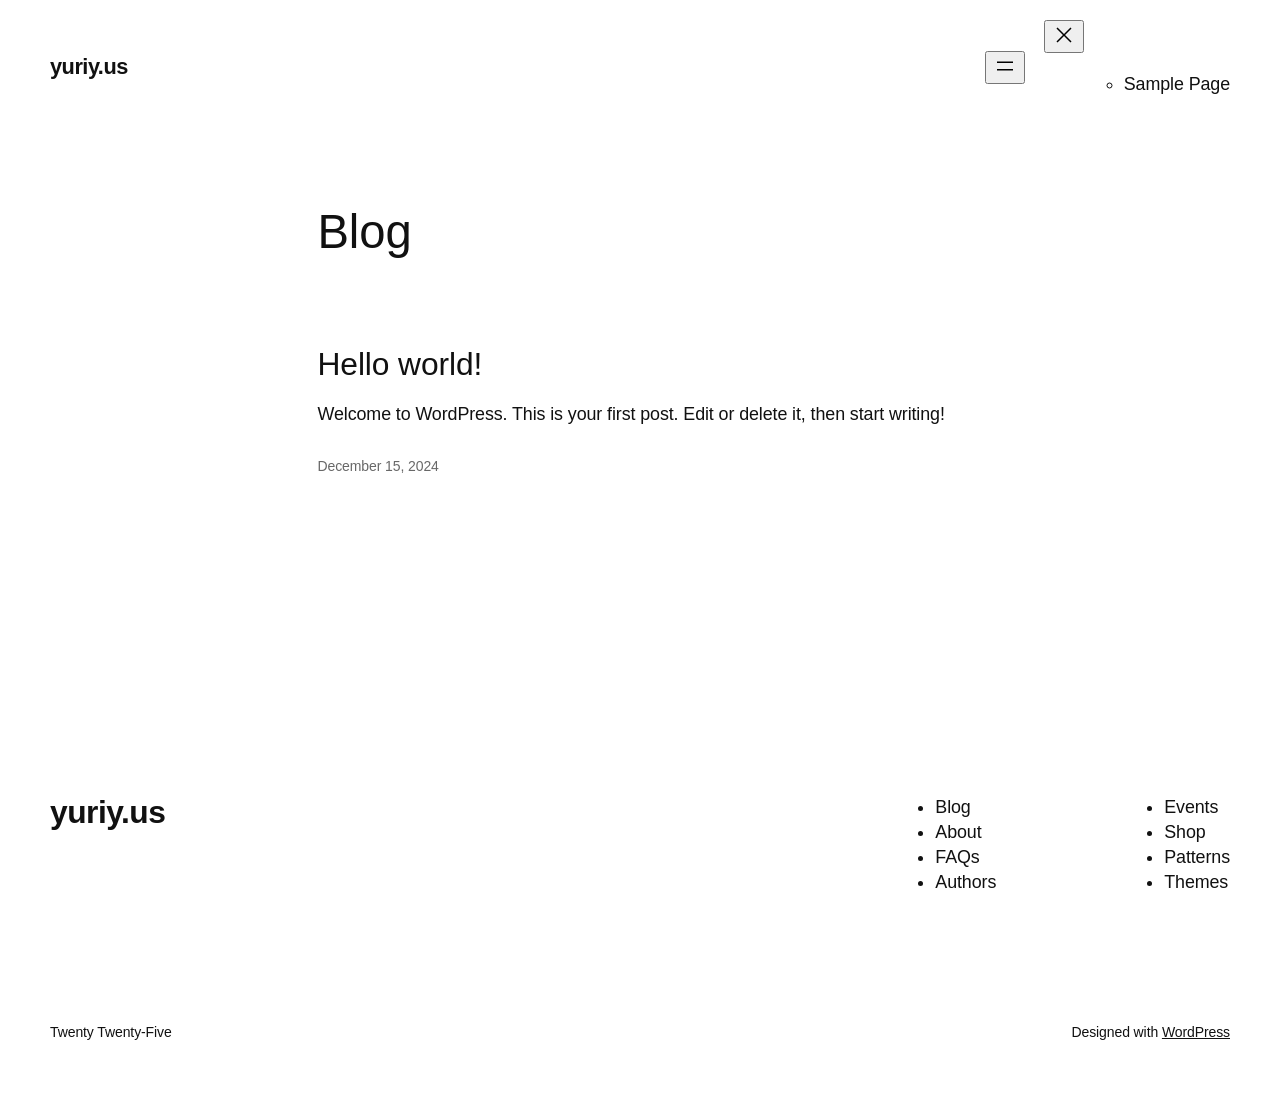
==== index.html @ 402d5566 "Staatic deployment 4f419677893c" ====
<!DOCTYPE html>
<html lang="en-US">
<head>
	<meta charset="UTF-8">
	<meta name="viewport" content="width=device-width, initial-scale=1">
<meta name="robots" content="max-image-preview:large">
	<style>img:is([sizes="auto" i], [sizes^="auto," i]) { contain-intrinsic-size: 3000px 1500px }</style>
	<title>yuriy.us</title>
<link rel="alternate" type="application/rss+xml" title="yuriy.us &raquo; Feed" href="https://yuriy.us/feed/">
<link rel="alternate" type="application/rss+xml" title="yuriy.us &raquo; Comments Feed" href="https://yuriy.us/comments/feed/">
<script>
window._wpemojiSettings = {"baseUrl":"https:\/\/s.w.org\/images\/core\/emoji\/15.0.3\/72x72\/","ext":".png","svgUrl":"https:\/\/s.w.org\/images\/core\/emoji\/15.0.3\/svg\/","svgExt":".svg","source":{"concatemoji":"https:\/\/yuriy.us\/wp-includes\/js\/wp-emoji-release.min.js?ver=6.7.1"}};
/*! This file is auto-generated */
!function(i,n){var o,s,e;function c(e){try{var t={supportTests:e,timestamp:(new Date).valueOf()};sessionStorage.setItem(o,JSON.stringify(t))}catch(e){}}function p(e,t,n){e.clearRect(0,0,e.canvas.width,e.canvas.height),e.fillText(t,0,0);var t=new Uint32Array(e.getImageData(0,0,e.canvas.width,e.canvas.height).data),r=(e.clearRect(0,0,e.canvas.width,e.canvas.height),e.fillText(n,0,0),new Uint32Array(e.getImageData(0,0,e.canvas.width,e.canvas.height).data));return t.every(function(e,t){return e===r[t]})}function u(e,t,n){switch(t){case"flag":return n(e,"\ud83c\udff3\ufe0f\u200d\u26a7\ufe0f","\ud83c\udff3\ufe0f\u200b\u26a7\ufe0f")?!1:!n(e,"\ud83c\uddfa\ud83c\uddf3","\ud83c\uddfa\u200b\ud83c\uddf3")&&!n(e,"\ud83c\udff4\udb40\udc67\udb40\udc62\udb40\udc65\udb40\udc6e\udb40\udc67\udb40\udc7f","\ud83c\udff4\u200b\udb40\udc67\u200b\udb40\udc62\u200b\udb40\udc65\u200b\udb40\udc6e\u200b\udb40\udc67\u200b\udb40\udc7f");case"emoji":return!n(e,"\ud83d\udc26\u200d\u2b1b","\ud83d\udc26\u200b\u2b1b")}return!1}function f(e,t,n){var r="undefined"!=typeof WorkerGlobalScope&&self instanceof WorkerGlobalScope?new OffscreenCanvas(300,150):i.createElement("canvas"),a=r.getContext("2d",{willReadFrequently:!0}),o=(a.textBaseline="top",a.font="600 32px Arial",{});return e.forEach(function(e){o[e]=t(a,e,n)}),o}function t(e){var t=i.createElement("script");t.src=e,t.defer=!0,i.head.appendChild(t)}"undefined"!=typeof Promise&&(o="wpEmojiSettingsSupports",s=["flag","emoji"],n.supports={everything:!0,everythingExceptFlag:!0},e=new Promise(function(e){i.addEventListener("DOMContentLoaded",e,{once:!0})}),new Promise(function(t){var n=function(){try{var e=JSON.parse(sessionStorage.getItem(o));if("object"==typeof e&&"number"==typeof e.timestamp&&(new Date).valueOf()<e.timestamp+604800&&"object"==typeof e.supportTests)return e.supportTests}catch(e){}return null}();if(!n){if("undefined"!=typeof Worker&&"undefined"!=typeof OffscreenCanvas&&"undefined"!=typeof URL&&URL.createObjectURL&&"undefined"!=typeof Blob)try{var e="postMessage("+f.toString()+"("+[JSON.stringify(s),u.toString(),p.toString()].join(",")+"));",r=new Blob([e],{type:"text/javascript"}),a=new Worker(URL.createObjectURL(r),{name:"wpTestEmojiSupports"});return void(a.onmessage=function(e){c(n=e.data),a.terminate(),t(n)})}catch(e){}c(n=f(s,u,p))}t(n)}).then(function(e){for(var t in e)n.supports[t]=e[t],n.supports.everything=n.supports.everything&&n.supports[t],"flag"!==t&&(n.supports.everythingExceptFlag=n.supports.everythingExceptFlag&&n.supports[t]);n.supports.everythingExceptFlag=n.supports.everythingExceptFlag&&!n.supports.flag,n.DOMReady=!1,n.readyCallback=function(){n.DOMReady=!0}}).then(function(){return e}).then(function(){var e;n.supports.everything||(n.readyCallback(),(e=n.source||{}).concatemoji?t(e.concatemoji):e.wpemoji&&e.twemoji&&(t(e.twemoji),t(e.wpemoji)))}))}((window,document),window._wpemojiSettings);
</script>
<style id="wp-block-site-title-inline-css">
.wp-block-site-title{box-sizing:border-box}.wp-block-site-title :where(a){color:inherit;font-family:inherit;font-size:inherit;font-style:inherit;font-weight:inherit;letter-spacing:inherit;line-height:inherit;text-decoration:inherit}
</style>
<style id="wp-block-page-list-inline-css">
.wp-block-navigation .wp-block-page-list{align-items:var(--navigation-layout-align,initial);background-color:inherit;display:flex;flex-direction:var(--navigation-layout-direction,initial);flex-wrap:var(--navigation-layout-wrap,wrap);justify-content:var(--navigation-layout-justify,initial)}.wp-block-navigation .wp-block-navigation-item{background-color:inherit}
</style>
<link rel="stylesheet" id="wp-block-navigation-css" href="https://yuriy.us/wp-includes/blocks/navigation/style.min.css?ver=6.7.1" media="all">
<style id="wp-block-group-inline-css">
.wp-block-group{box-sizing:border-box}:where(.wp-block-group.wp-block-group-is-layout-constrained){position:relative}
</style>
<style id="wp-block-heading-inline-css">
h1.has-background,h2.has-background,h3.has-background,h4.has-background,h5.has-background,h6.has-background{padding:1.25em 2.375em}h1.has-text-align-left[style*=writing-mode]:where([style*=vertical-lr]),h1.has-text-align-right[style*=writing-mode]:where([style*=vertical-rl]),h2.has-text-align-left[style*=writing-mode]:where([style*=vertical-lr]),h2.has-text-align-right[style*=writing-mode]:where([style*=vertical-rl]),h3.has-text-align-left[style*=writing-mode]:where([style*=vertical-lr]),h3.has-text-align-right[style*=writing-mode]:where([style*=vertical-rl]),h4.has-text-align-left[style*=writing-mode]:where([style*=vertical-lr]),h4.has-text-align-right[style*=writing-mode]:where([style*=vertical-rl]),h5.has-text-align-left[style*=writing-mode]:where([style*=vertical-lr]),h5.has-text-align-right[style*=writing-mode]:where([style*=vertical-rl]),h6.has-text-align-left[style*=writing-mode]:where([style*=vertical-lr]),h6.has-text-align-right[style*=writing-mode]:where([style*=vertical-rl]){rotate:180deg}
</style>
<style id="wp-block-post-featured-image-inline-css">
.wp-block-post-featured-image{margin-left:0;margin-right:0}.wp-block-post-featured-image a{display:block;height:100%}.wp-block-post-featured-image :where(img){box-sizing:border-box;height:auto;max-width:100%;vertical-align:bottom;width:100%}.wp-block-post-featured-image.alignfull img,.wp-block-post-featured-image.alignwide img{width:100%}.wp-block-post-featured-image .wp-block-post-featured-image__overlay.has-background-dim{background-color:#000;inset:0;position:absolute}.wp-block-post-featured-image{position:relative}.wp-block-post-featured-image .wp-block-post-featured-image__overlay.has-background-gradient{background-color:initial}.wp-block-post-featured-image .wp-block-post-featured-image__overlay.has-background-dim-0{opacity:0}.wp-block-post-featured-image .wp-block-post-featured-image__overlay.has-background-dim-10{opacity:.1}.wp-block-post-featured-image .wp-block-post-featured-image__overlay.has-background-dim-20{opacity:.2}.wp-block-post-featured-image .wp-block-post-featured-image__overlay.has-background-dim-30{opacity:.3}.wp-block-post-featured-image .wp-block-post-featured-image__overlay.has-background-dim-40{opacity:.4}.wp-block-post-featured-image .wp-block-post-featured-image__overlay.has-background-dim-50{opacity:.5}.wp-block-post-featured-image .wp-block-post-featured-image__overlay.has-background-dim-60{opacity:.6}.wp-block-post-featured-image .wp-block-post-featured-image__overlay.has-background-dim-70{opacity:.7}.wp-block-post-featured-image .wp-block-post-featured-image__overlay.has-background-dim-80{opacity:.8}.wp-block-post-featured-image .wp-block-post-featured-image__overlay.has-background-dim-90{opacity:.9}.wp-block-post-featured-image .wp-block-post-featured-image__overlay.has-background-dim-100{opacity:1}.wp-block-post-featured-image:where(.alignleft,.alignright){width:100%}
</style>
<style id="wp-block-post-title-inline-css">
.wp-block-post-title{box-sizing:border-box;word-break:break-word}.wp-block-post-title :where(a){display:inline-block;font-family:inherit;font-size:inherit;font-style:inherit;font-weight:inherit;letter-spacing:inherit;line-height:inherit;text-decoration:inherit}
</style>
<style id="wp-block-paragraph-inline-css">
.is-small-text{font-size:.875em}.is-regular-text{font-size:1em}.is-large-text{font-size:2.25em}.is-larger-text{font-size:3em}.has-drop-cap:not(:focus):first-letter{float:left;font-size:8.4em;font-style:normal;font-weight:100;line-height:.68;margin:.05em .1em 0 0;text-transform:uppercase}body.rtl .has-drop-cap:not(:focus):first-letter{float:none;margin-left:.1em}p.has-drop-cap.has-background{overflow:hidden}:root :where(p.has-background){padding:1.25em 2.375em}:where(p.has-text-color:not(.has-link-color)) a{color:inherit}p.has-text-align-left[style*="writing-mode:vertical-lr"],p.has-text-align-right[style*="writing-mode:vertical-rl"]{rotate:180deg}
</style>
<style id="wp-block-post-content-inline-css">
.wp-block-post-content{display:flow-root}
</style>
<style id="wp-block-post-date-inline-css">
.wp-block-post-date{box-sizing:border-box}
</style>
<style id="wp-block-post-template-inline-css">
.wp-block-post-template{list-style:none;margin-bottom:0;margin-top:0;max-width:100%;padding:0}.wp-block-post-template.is-flex-container{display:flex;flex-direction:row;flex-wrap:wrap;gap:1.25em}.wp-block-post-template.is-flex-container>li{margin:0;width:100%}@media (min-width:600px){.wp-block-post-template.is-flex-container.is-flex-container.columns-2>li{width:calc(50% - .625em)}.wp-block-post-template.is-flex-container.is-flex-container.columns-3>li{width:calc(33.33333% - .83333em)}.wp-block-post-template.is-flex-container.is-flex-container.columns-4>li{width:calc(25% - .9375em)}.wp-block-post-template.is-flex-container.is-flex-container.columns-5>li{width:calc(20% - 1em)}.wp-block-post-template.is-flex-container.is-flex-container.columns-6>li{width:calc(16.66667% - 1.04167em)}}@media (max-width:600px){.wp-block-post-template-is-layout-grid.wp-block-post-template-is-layout-grid.wp-block-post-template-is-layout-grid.wp-block-post-template-is-layout-grid{grid-template-columns:1fr}}.wp-block-post-template-is-layout-constrained>li>.alignright,.wp-block-post-template-is-layout-flow>li>.alignright{float:right;margin-inline-end:0;margin-inline-start:2em}.wp-block-post-template-is-layout-constrained>li>.alignleft,.wp-block-post-template-is-layout-flow>li>.alignleft{float:left;margin-inline-end:2em;margin-inline-start:0}.wp-block-post-template-is-layout-constrained>li>.aligncenter,.wp-block-post-template-is-layout-flow>li>.aligncenter{margin-inline-end:auto;margin-inline-start:auto}
</style>
<style id="wp-block-query-pagination-inline-css">
.wp-block-query-pagination.is-content-justification-space-between>.wp-block-query-pagination-next:last-of-type{margin-inline-start:auto}.wp-block-query-pagination.is-content-justification-space-between>.wp-block-query-pagination-previous:first-child{margin-inline-end:auto}.wp-block-query-pagination .wp-block-query-pagination-previous-arrow{display:inline-block;margin-right:1ch}.wp-block-query-pagination .wp-block-query-pagination-previous-arrow:not(.is-arrow-chevron){transform:scaleX(1)}.wp-block-query-pagination .wp-block-query-pagination-next-arrow{display:inline-block;margin-left:1ch}.wp-block-query-pagination .wp-block-query-pagination-next-arrow:not(.is-arrow-chevron){transform:scaleX(1)}.wp-block-query-pagination.aligncenter{justify-content:center}
</style>
<style id="wp-block-site-logo-inline-css">
.wp-block-site-logo{box-sizing:border-box;line-height:0}.wp-block-site-logo a{display:inline-block;line-height:0}.wp-block-site-logo.is-default-size img{height:auto;width:120px}.wp-block-site-logo img{height:auto;max-width:100%}.wp-block-site-logo a,.wp-block-site-logo img{border-radius:inherit}.wp-block-site-logo.aligncenter{margin-left:auto;margin-right:auto;text-align:center}:root :where(.wp-block-site-logo.is-style-rounded){border-radius:9999px}
</style>
<style id="wp-block-site-tagline-inline-css">
.wp-block-site-tagline{box-sizing:border-box}
</style>
<style id="wp-block-spacer-inline-css">
.wp-block-spacer{clear:both}
</style>
<style id="wp-block-columns-inline-css">
.wp-block-columns{align-items:normal!important;box-sizing:border-box;display:flex;flex-wrap:wrap!important}@media (min-width:782px){.wp-block-columns{flex-wrap:nowrap!important}}.wp-block-columns.are-vertically-aligned-top{align-items:flex-start}.wp-block-columns.are-vertically-aligned-center{align-items:center}.wp-block-columns.are-vertically-aligned-bottom{align-items:flex-end}@media (max-width:781px){.wp-block-columns:not(.is-not-stacked-on-mobile)>.wp-block-column{flex-basis:100%!important}}@media (min-width:782px){.wp-block-columns:not(.is-not-stacked-on-mobile)>.wp-block-column{flex-basis:0;flex-grow:1}.wp-block-columns:not(.is-not-stacked-on-mobile)>.wp-block-column[style*=flex-basis]{flex-grow:0}}.wp-block-columns.is-not-stacked-on-mobile{flex-wrap:nowrap!important}.wp-block-columns.is-not-stacked-on-mobile>.wp-block-column{flex-basis:0;flex-grow:1}.wp-block-columns.is-not-stacked-on-mobile>.wp-block-column[style*=flex-basis]{flex-grow:0}:where(.wp-block-columns){margin-bottom:1.75em}:where(.wp-block-columns.has-background){padding:1.25em 2.375em}.wp-block-column{flex-grow:1;min-width:0;overflow-wrap:break-word;word-break:break-word}.wp-block-column.is-vertically-aligned-top{align-self:flex-start}.wp-block-column.is-vertically-aligned-center{align-self:center}.wp-block-column.is-vertically-aligned-bottom{align-self:flex-end}.wp-block-column.is-vertically-aligned-stretch{align-self:stretch}.wp-block-column.is-vertically-aligned-bottom,.wp-block-column.is-vertically-aligned-center,.wp-block-column.is-vertically-aligned-top{width:100%}
</style>
<style id="wp-block-navigation-link-inline-css">
.wp-block-navigation .wp-block-navigation-item__label{overflow-wrap:break-word}.wp-block-navigation .wp-block-navigation-item__description{display:none}.link-ui-tools{border-top:1px solid #f0f0f0;padding:8px}.link-ui-block-inserter{padding-top:8px}.link-ui-block-inserter__back{margin-left:8px;text-transform:uppercase}
</style>
<style id="wp-emoji-styles-inline-css">

	img.wp-smiley, img.emoji {
		display: inline !important;
		border: none !important;
		box-shadow: none !important;
		height: 1em !important;
		width: 1em !important;
		margin: 0 0.07em !important;
		vertical-align: -0.1em !important;
		background: none !important;
		padding: 0 !important;
	}
</style>
<style id="wp-block-library-inline-css">
:root{--wp-admin-theme-color:#007cba;--wp-admin-theme-color--rgb:0,124,186;--wp-admin-theme-color-darker-10:#006ba1;--wp-admin-theme-color-darker-10--rgb:0,107,161;--wp-admin-theme-color-darker-20:#005a87;--wp-admin-theme-color-darker-20--rgb:0,90,135;--wp-admin-border-width-focus:2px;--wp-block-synced-color:#7a00df;--wp-block-synced-color--rgb:122,0,223;--wp-bound-block-color:var(--wp-block-synced-color)}@media (min-resolution:192dpi){:root{--wp-admin-border-width-focus:1.5px}}.wp-element-button{cursor:pointer}:root{--wp--preset--font-size--normal:16px;--wp--preset--font-size--huge:42px}:root .has-very-light-gray-background-color{background-color:#eee}:root .has-very-dark-gray-background-color{background-color:#313131}:root .has-very-light-gray-color{color:#eee}:root .has-very-dark-gray-color{color:#313131}:root .has-vivid-green-cyan-to-vivid-cyan-blue-gradient-background{background:linear-gradient(135deg,#00d084,#0693e3)}:root .has-purple-crush-gradient-background{background:linear-gradient(135deg,#34e2e4,#4721fb 50%,#ab1dfe)}:root .has-hazy-dawn-gradient-background{background:linear-gradient(135deg,#faaca8,#dad0ec)}:root .has-subdued-olive-gradient-background{background:linear-gradient(135deg,#fafae1,#67a671)}:root .has-atomic-cream-gradient-background{background:linear-gradient(135deg,#fdd79a,#004a59)}:root .has-nightshade-gradient-background{background:linear-gradient(135deg,#330968,#31cdcf)}:root .has-midnight-gradient-background{background:linear-gradient(135deg,#020381,#2874fc)}.has-regular-font-size{font-size:1em}.has-larger-font-size{font-size:2.625em}.has-normal-font-size{font-size:var(--wp--preset--font-size--normal)}.has-huge-font-size{font-size:var(--wp--preset--font-size--huge)}.has-text-align-center{text-align:center}.has-text-align-left{text-align:left}.has-text-align-right{text-align:right}#end-resizable-editor-section{display:none}.aligncenter{clear:both}.items-justified-left{justify-content:flex-start}.items-justified-center{justify-content:center}.items-justified-right{justify-content:flex-end}.items-justified-space-between{justify-content:space-between}.screen-reader-text{border:0;clip:rect(1px,1px,1px,1px);clip-path:inset(50%);height:1px;margin:-1px;overflow:hidden;padding:0;position:absolute;width:1px;word-wrap:normal!important}.screen-reader-text:focus{background-color:#ddd;clip:auto!important;clip-path:none;color:#444;display:block;font-size:1em;height:auto;left:5px;line-height:normal;padding:15px 23px 14px;text-decoration:none;top:5px;width:auto;z-index:100000}html :where(.has-border-color){border-style:solid}html :where([style*=border-top-color]){border-top-style:solid}html :where([style*=border-right-color]){border-right-style:solid}html :where([style*=border-bottom-color]){border-bottom-style:solid}html :where([style*=border-left-color]){border-left-style:solid}html :where([style*=border-width]){border-style:solid}html :where([style*=border-top-width]){border-top-style:solid}html :where([style*=border-right-width]){border-right-style:solid}html :where([style*=border-bottom-width]){border-bottom-style:solid}html :where([style*=border-left-width]){border-left-style:solid}html :where(img[class*=wp-image-]){height:auto;max-width:100%}:where(figure){margin:0 0 1em}html :where(.is-position-sticky){--wp-admin--admin-bar--position-offset:var(--wp-admin--admin-bar--height,0px)}@media screen and (max-width:600px){html :where(.is-position-sticky){--wp-admin--admin-bar--position-offset:0px}}
</style>
<style id="global-styles-inline-css">
:root{--wp--preset--aspect-ratio--square: 1;--wp--preset--aspect-ratio--4-3: 4/3;--wp--preset--aspect-ratio--3-4: 3/4;--wp--preset--aspect-ratio--3-2: 3/2;--wp--preset--aspect-ratio--2-3: 2/3;--wp--preset--aspect-ratio--16-9: 16/9;--wp--preset--aspect-ratio--9-16: 9/16;--wp--preset--color--black: #000000;--wp--preset--color--cyan-bluish-gray: #abb8c3;--wp--preset--color--white: #ffffff;--wp--preset--color--pale-pink: #f78da7;--wp--preset--color--vivid-red: #cf2e2e;--wp--preset--color--luminous-vivid-orange: #ff6900;--wp--preset--color--luminous-vivid-amber: #fcb900;--wp--preset--color--light-green-cyan: #7bdcb5;--wp--preset--color--vivid-green-cyan: #00d084;--wp--preset--color--pale-cyan-blue: #8ed1fc;--wp--preset--color--vivid-cyan-blue: #0693e3;--wp--preset--color--vivid-purple: #9b51e0;--wp--preset--color--base: #FFFFFF;--wp--preset--color--contrast: #111111;--wp--preset--color--accent-1: #FFEE58;--wp--preset--color--accent-2: #F6CFF4;--wp--preset--color--accent-3: #503AA8;--wp--preset--color--accent-4: #686868;--wp--preset--color--accent-5: #FBFAF3;--wp--preset--color--accent-6: color-mix(in srgb, currentColor 20%, transparent);--wp--preset--gradient--vivid-cyan-blue-to-vivid-purple: linear-gradient(135deg,rgba(6,147,227,1) 0%,rgb(155,81,224) 100%);--wp--preset--gradient--light-green-cyan-to-vivid-green-cyan: linear-gradient(135deg,rgb(122,220,180) 0%,rgb(0,208,130) 100%);--wp--preset--gradient--luminous-vivid-amber-to-luminous-vivid-orange: linear-gradient(135deg,rgba(252,185,0,1) 0%,rgba(255,105,0,1) 100%);--wp--preset--gradient--luminous-vivid-orange-to-vivid-red: linear-gradient(135deg,rgba(255,105,0,1) 0%,rgb(207,46,46) 100%);--wp--preset--gradient--very-light-gray-to-cyan-bluish-gray: linear-gradient(135deg,rgb(238,238,238) 0%,rgb(169,184,195) 100%);--wp--preset--gradient--cool-to-warm-spectrum: linear-gradient(135deg,rgb(74,234,220) 0%,rgb(151,120,209) 20%,rgb(207,42,186) 40%,rgb(238,44,130) 60%,rgb(251,105,98) 80%,rgb(254,248,76) 100%);--wp--preset--gradient--blush-light-purple: linear-gradient(135deg,rgb(255,206,236) 0%,rgb(152,150,240) 100%);--wp--preset--gradient--blush-bordeaux: linear-gradient(135deg,rgb(254,205,165) 0%,rgb(254,45,45) 50%,rgb(107,0,62) 100%);--wp--preset--gradient--luminous-dusk: linear-gradient(135deg,rgb(255,203,112) 0%,rgb(199,81,192) 50%,rgb(65,88,208) 100%);--wp--preset--gradient--pale-ocean: linear-gradient(135deg,rgb(255,245,203) 0%,rgb(182,227,212) 50%,rgb(51,167,181) 100%);--wp--preset--gradient--electric-grass: linear-gradient(135deg,rgb(202,248,128) 0%,rgb(113,206,126) 100%);--wp--preset--gradient--midnight: linear-gradient(135deg,rgb(2,3,129) 0%,rgb(40,116,252) 100%);--wp--preset--font-size--small: 0.875rem;--wp--preset--font-size--medium: clamp(1rem, 1rem + ((1vw - 0.2rem) * 0.196), 1.125rem);--wp--preset--font-size--large: clamp(1.125rem, 1.125rem + ((1vw - 0.2rem) * 0.392), 1.375rem);--wp--preset--font-size--x-large: clamp(1.75rem, 1.75rem + ((1vw - 0.2rem) * 0.392), 2rem);--wp--preset--font-size--xx-large: clamp(2.15rem, 2.15rem + ((1vw - 0.2rem) * 1.333), 3rem);--wp--preset--font-family--manrope: Manrope, sans-serif;--wp--preset--font-family--fira-code: "Fira Code", monospace;--wp--preset--spacing--20: 10px;--wp--preset--spacing--30: 20px;--wp--preset--spacing--40: 30px;--wp--preset--spacing--50: clamp(30px, 5vw, 50px);--wp--preset--spacing--60: clamp(30px, 7vw, 70px);--wp--preset--spacing--70: clamp(50px, 7vw, 90px);--wp--preset--spacing--80: clamp(70px, 10vw, 140px);--wp--preset--shadow--natural: 6px 6px 9px rgba(0, 0, 0, 0.2);--wp--preset--shadow--deep: 12px 12px 50px rgba(0, 0, 0, 0.4);--wp--preset--shadow--sharp: 6px 6px 0px rgba(0, 0, 0, 0.2);--wp--preset--shadow--outlined: 6px 6px 0px -3px rgba(255, 255, 255, 1), 6px 6px rgba(0, 0, 0, 1);--wp--preset--shadow--crisp: 6px 6px 0px rgba(0, 0, 0, 1);}:root { --wp--style--global--content-size: 645px;--wp--style--global--wide-size: 1340px; }:where(body) { margin: 0; }.wp-site-blocks { padding-top: var(--wp--style--root--padding-top); padding-bottom: var(--wp--style--root--padding-bottom); }.has-global-padding { padding-right: var(--wp--style--root--padding-right); padding-left: var(--wp--style--root--padding-left); }.has-global-padding > .alignfull { margin-right: calc(var(--wp--style--root--padding-right) * -1); margin-left: calc(var(--wp--style--root--padding-left) * -1); }.has-global-padding :where(:not(.alignfull.is-layout-flow) > .has-global-padding:not(.wp-block-block, .alignfull)) { padding-right: 0; padding-left: 0; }.has-global-padding :where(:not(.alignfull.is-layout-flow) > .has-global-padding:not(.wp-block-block, .alignfull)) > .alignfull { margin-left: 0; margin-right: 0; }.wp-site-blocks > .alignleft { float: left; margin-right: 2em; }.wp-site-blocks > .alignright { float: right; margin-left: 2em; }.wp-site-blocks > .aligncenter { justify-content: center; margin-left: auto; margin-right: auto; }:where(.wp-site-blocks) > * { margin-block-start: 1.2rem; margin-block-end: 0; }:where(.wp-site-blocks) > :first-child { margin-block-start: 0; }:where(.wp-site-blocks) > :last-child { margin-block-end: 0; }:root { --wp--style--block-gap: 1.2rem; }:root :where(.is-layout-flow) > :first-child{margin-block-start: 0;}:root :where(.is-layout-flow) > :last-child{margin-block-end: 0;}:root :where(.is-layout-flow) > *{margin-block-start: 1.2rem;margin-block-end: 0;}:root :where(.is-layout-constrained) > :first-child{margin-block-start: 0;}:root :where(.is-layout-constrained) > :last-child{margin-block-end: 0;}:root :where(.is-layout-constrained) > *{margin-block-start: 1.2rem;margin-block-end: 0;}:root :where(.is-layout-flex){gap: 1.2rem;}:root :where(.is-layout-grid){gap: 1.2rem;}.is-layout-flow > .alignleft{float: left;margin-inline-start: 0;margin-inline-end: 2em;}.is-layout-flow > .alignright{float: right;margin-inline-start: 2em;margin-inline-end: 0;}.is-layout-flow > .aligncenter{margin-left: auto !important;margin-right: auto !important;}.is-layout-constrained > .alignleft{float: left;margin-inline-start: 0;margin-inline-end: 2em;}.is-layout-constrained > .alignright{float: right;margin-inline-start: 2em;margin-inline-end: 0;}.is-layout-constrained > .aligncenter{margin-left: auto !important;margin-right: auto !important;}.is-layout-constrained > :where(:not(.alignleft):not(.alignright):not(.alignfull)){max-width: var(--wp--style--global--content-size);margin-left: auto !important;margin-right: auto !important;}.is-layout-constrained > .alignwide{max-width: var(--wp--style--global--wide-size);}body .is-layout-flex{display: flex;}.is-layout-flex{flex-wrap: wrap;align-items: center;}.is-layout-flex > :is(*, div){margin: 0;}body .is-layout-grid{display: grid;}.is-layout-grid > :is(*, div){margin: 0;}body{background-color: var(--wp--preset--color--base);color: var(--wp--preset--color--contrast);font-family: var(--wp--preset--font-family--manrope);font-size: var(--wp--preset--font-size--large);font-weight: 300;letter-spacing: -0.1px;line-height: 1.4;--wp--style--root--padding-top: 0px;--wp--style--root--padding-right: var(--wp--preset--spacing--50);--wp--style--root--padding-bottom: 0px;--wp--style--root--padding-left: var(--wp--preset--spacing--50);}a:where(:not(.wp-element-button)){color: currentColor;text-decoration: underline;}:root :where(a:where(:not(.wp-element-button)):hover){text-decoration: none;}h1, h2, h3, h4, h5, h6{font-weight: 400;letter-spacing: -0.1px;line-height: 1.125;}h1{font-size: var(--wp--preset--font-size--xx-large);}h2{font-size: var(--wp--preset--font-size--x-large);}h3{font-size: var(--wp--preset--font-size--large);}h4{font-size: var(--wp--preset--font-size--medium);}h5{font-size: var(--wp--preset--font-size--small);letter-spacing: 0.5px;}h6{font-size: var(--wp--preset--font-size--small);font-weight: 700;letter-spacing: 1.4px;text-transform: uppercase;}:root :where(.wp-element-button, .wp-block-button__link){background-color: var(--wp--preset--color--contrast);border-width: 0;color: var(--wp--preset--color--base);font-family: inherit;font-size: var(--wp--preset--font-size--medium);line-height: inherit;padding-top: 1rem;padding-right: 2.25rem;padding-bottom: 1rem;padding-left: 2.25rem;text-decoration: none;}:root :where(.wp-element-button:hover, .wp-block-button__link:hover){background-color: color-mix(in srgb, var(--wp--preset--color--contrast) 85%, transparent);border-color: transparent;color: var(--wp--preset--color--base);}:root :where(.wp-element-button:focus, .wp-block-button__link:focus){outline-color: var(--wp--preset--color--accent-4);outline-offset: 2px;}:root :where(.wp-element-caption, .wp-block-audio figcaption, .wp-block-embed figcaption, .wp-block-gallery figcaption, .wp-block-image figcaption, .wp-block-table figcaption, .wp-block-video figcaption){font-size: var(--wp--preset--font-size--small);line-height: 1.4;}.has-black-color{color: var(--wp--preset--color--black) !important;}.has-cyan-bluish-gray-color{color: var(--wp--preset--color--cyan-bluish-gray) !important;}.has-white-color{color: var(--wp--preset--color--white) !important;}.has-pale-pink-color{color: var(--wp--preset--color--pale-pink) !important;}.has-vivid-red-color{color: var(--wp--preset--color--vivid-red) !important;}.has-luminous-vivid-orange-color{color: var(--wp--preset--color--luminous-vivid-orange) !important;}.has-luminous-vivid-amber-color{color: var(--wp--preset--color--luminous-vivid-amber) !important;}.has-light-green-cyan-color{color: var(--wp--preset--color--light-green-cyan) !important;}.has-vivid-green-cyan-color{color: var(--wp--preset--color--vivid-green-cyan) !important;}.has-pale-cyan-blue-color{color: var(--wp--preset--color--pale-cyan-blue) !important;}.has-vivid-cyan-blue-color{color: var(--wp--preset--color--vivid-cyan-blue) !important;}.has-vivid-purple-color{color: var(--wp--preset--color--vivid-purple) !important;}.has-base-color{color: var(--wp--preset--color--base) !important;}.has-contrast-color{color: var(--wp--preset--color--contrast) !important;}.has-accent-1-color{color: var(--wp--preset--color--accent-1) !important;}.has-accent-2-color{color: var(--wp--preset--color--accent-2) !important;}.has-accent-3-color{color: var(--wp--preset--color--accent-3) !important;}.has-accent-4-color{color: var(--wp--preset--color--accent-4) !important;}.has-accent-5-color{color: var(--wp--preset--color--accent-5) !important;}.has-accent-6-color{color: var(--wp--preset--color--accent-6) !important;}.has-black-background-color{background-color: var(--wp--preset--color--black) !important;}.has-cyan-bluish-gray-background-color{background-color: var(--wp--preset--color--cyan-bluish-gray) !important;}.has-white-background-color{background-color: var(--wp--preset--color--white) !important;}.has-pale-pink-background-color{background-color: var(--wp--preset--color--pale-pink) !important;}.has-vivid-red-background-color{background-color: var(--wp--preset--color--vivid-red) !important;}.has-luminous-vivid-orange-background-color{background-color: var(--wp--preset--color--luminous-vivid-orange) !important;}.has-luminous-vivid-amber-background-color{background-color: var(--wp--preset--color--luminous-vivid-amber) !important;}.has-light-green-cyan-background-color{background-color: var(--wp--preset--color--light-green-cyan) !important;}.has-vivid-green-cyan-background-color{background-color: var(--wp--preset--color--vivid-green-cyan) !important;}.has-pale-cyan-blue-background-color{background-color: var(--wp--preset--color--pale-cyan-blue) !important;}.has-vivid-cyan-blue-background-color{background-color: var(--wp--preset--color--vivid-cyan-blue) !important;}.has-vivid-purple-background-color{background-color: var(--wp--preset--color--vivid-purple) !important;}.has-base-background-color{background-color: var(--wp--preset--color--base) !important;}.has-contrast-background-color{background-color: var(--wp--preset--color--contrast) !important;}.has-accent-1-background-color{background-color: var(--wp--preset--color--accent-1) !important;}.has-accent-2-background-color{background-color: var(--wp--preset--color--accent-2) !important;}.has-accent-3-background-color{background-color: var(--wp--preset--color--accent-3) !important;}.has-accent-4-background-color{background-color: var(--wp--preset--color--accent-4) !important;}.has-accent-5-background-color{background-color: var(--wp--preset--color--accent-5) !important;}.has-accent-6-background-color{background-color: var(--wp--preset--color--accent-6) !important;}.has-black-border-color{border-color: var(--wp--preset--color--black) !important;}.has-cyan-bluish-gray-border-color{border-color: var(--wp--preset--color--cyan-bluish-gray) !important;}.has-white-border-color{border-color: var(--wp--preset--color--white) !important;}.has-pale-pink-border-color{border-color: var(--wp--preset--color--pale-pink) !important;}.has-vivid-red-border-color{border-color: var(--wp--preset--color--vivid-red) !important;}.has-luminous-vivid-orange-border-color{border-color: var(--wp--preset--color--luminous-vivid-orange) !important;}.has-luminous-vivid-amber-border-color{border-color: var(--wp--preset--color--luminous-vivid-amber) !important;}.has-light-green-cyan-border-color{border-color: var(--wp--preset--color--light-green-cyan) !important;}.has-vivid-green-cyan-border-color{border-color: var(--wp--preset--color--vivid-green-cyan) !important;}.has-pale-cyan-blue-border-color{border-color: var(--wp--preset--color--pale-cyan-blue) !important;}.has-vivid-cyan-blue-border-color{border-color: var(--wp--preset--color--vivid-cyan-blue) !important;}.has-vivid-purple-border-color{border-color: var(--wp--preset--color--vivid-purple) !important;}.has-base-border-color{border-color: var(--wp--preset--color--base) !important;}.has-contrast-border-color{border-color: var(--wp--preset--color--contrast) !important;}.has-accent-1-border-color{border-color: var(--wp--preset--color--accent-1) !important;}.has-accent-2-border-color{border-color: var(--wp--preset--color--accent-2) !important;}.has-accent-3-border-color{border-color: var(--wp--preset--color--accent-3) !important;}.has-accent-4-border-color{border-color: var(--wp--preset--color--accent-4) !important;}.has-accent-5-border-color{border-color: var(--wp--preset--color--accent-5) !important;}.has-accent-6-border-color{border-color: var(--wp--preset--color--accent-6) !important;}.has-vivid-cyan-blue-to-vivid-purple-gradient-background{background: var(--wp--preset--gradient--vivid-cyan-blue-to-vivid-purple) !important;}.has-light-green-cyan-to-vivid-green-cyan-gradient-background{background: var(--wp--preset--gradient--light-green-cyan-to-vivid-green-cyan) !important;}.has-luminous-vivid-amber-to-luminous-vivid-orange-gradient-background{background: var(--wp--preset--gradient--luminous-vivid-amber-to-luminous-vivid-orange) !important;}.has-luminous-vivid-orange-to-vivid-red-gradient-background{background: var(--wp--preset--gradient--luminous-vivid-orange-to-vivid-red) !important;}.has-very-light-gray-to-cyan-bluish-gray-gradient-background{background: var(--wp--preset--gradient--very-light-gray-to-cyan-bluish-gray) !important;}.has-cool-to-warm-spectrum-gradient-background{background: var(--wp--preset--gradient--cool-to-warm-spectrum) !important;}.has-blush-light-purple-gradient-background{background: var(--wp--preset--gradient--blush-light-purple) !important;}.has-blush-bordeaux-gradient-background{background: var(--wp--preset--gradient--blush-bordeaux) !important;}.has-luminous-dusk-gradient-background{background: var(--wp--preset--gradient--luminous-dusk) !important;}.has-pale-ocean-gradient-background{background: var(--wp--preset--gradient--pale-ocean) !important;}.has-electric-grass-gradient-background{background: var(--wp--preset--gradient--electric-grass) !important;}.has-midnight-gradient-background{background: var(--wp--preset--gradient--midnight) !important;}.has-small-font-size{font-size: var(--wp--preset--font-size--small) !important;}.has-medium-font-size{font-size: var(--wp--preset--font-size--medium) !important;}.has-large-font-size{font-size: var(--wp--preset--font-size--large) !important;}.has-x-large-font-size{font-size: var(--wp--preset--font-size--x-large) !important;}.has-xx-large-font-size{font-size: var(--wp--preset--font-size--xx-large) !important;}.has-manrope-font-family{font-family: var(--wp--preset--font-family--manrope) !important;}.has-fira-code-font-family{font-family: var(--wp--preset--font-family--fira-code) !important;}
:root :where(.wp-block-columns-is-layout-flow) > :first-child{margin-block-start: 0;}:root :where(.wp-block-columns-is-layout-flow) > :last-child{margin-block-end: 0;}:root :where(.wp-block-columns-is-layout-flow) > *{margin-block-start: var(--wp--preset--spacing--50);margin-block-end: 0;}:root :where(.wp-block-columns-is-layout-constrained) > :first-child{margin-block-start: 0;}:root :where(.wp-block-columns-is-layout-constrained) > :last-child{margin-block-end: 0;}:root :where(.wp-block-columns-is-layout-constrained) > *{margin-block-start: var(--wp--preset--spacing--50);margin-block-end: 0;}:root :where(.wp-block-columns-is-layout-flex){gap: var(--wp--preset--spacing--50);}:root :where(.wp-block-columns-is-layout-grid){gap: var(--wp--preset--spacing--50);}
:root :where(.wp-block-post-date){color: var(--wp--preset--color--accent-4);font-size: var(--wp--preset--font-size--small);}
:root :where(.wp-block-post-date a:where(:not(.wp-element-button))){color: var(--wp--preset--color--accent-4);text-decoration: none;}
:root :where(.wp-block-post-date a:where(:not(.wp-element-button)):hover){text-decoration: underline;}
:root :where(.wp-block-post-title a:where(:not(.wp-element-button))){text-decoration: none;}
:root :where(.wp-block-post-title a:where(:not(.wp-element-button)):hover){text-decoration: underline;}
:root :where(.wp-block-query-pagination){font-size: var(--wp--preset--font-size--medium);font-weight: 500;}
:root :where(.wp-block-site-tagline){font-size: var(--wp--preset--font-size--medium);}
:root :where(.wp-block-site-title){font-weight: 700;letter-spacing: -.5px;}
:root :where(.wp-block-site-title a:where(:not(.wp-element-button))){text-decoration: none;}
:root :where(.wp-block-site-title a:where(:not(.wp-element-button)):hover){text-decoration: underline;}
:root :where(.wp-block-navigation){font-size: var(--wp--preset--font-size--medium);}
:root :where(.wp-block-navigation a:where(:not(.wp-element-button))){text-decoration: none;}
:root :where(.wp-block-navigation a:where(:not(.wp-element-button)):hover){text-decoration: underline;}
</style>
<style id="core-block-supports-inline-css">
.wp-container-core-navigation-is-layout-1{justify-content:flex-end;}.wp-container-core-group-is-layout-1{flex-wrap:nowrap;gap:var(--wp--preset--spacing--10);justify-content:flex-end;}.wp-container-core-group-is-layout-2{flex-wrap:nowrap;justify-content:space-between;}.wp-container-core-columns-is-layout-1{flex-wrap:nowrap;}.wp-container-core-navigation-is-layout-2{flex-direction:column;align-items:flex-start;}.wp-container-core-navigation-is-layout-3{flex-direction:column;align-items:flex-start;}.wp-container-core-group-is-layout-9{gap:var(--wp--preset--spacing--80);justify-content:space-between;align-items:flex-start;}.wp-container-core-group-is-layout-10{justify-content:space-between;align-items:flex-start;}.wp-container-core-group-is-layout-11{gap:var(--wp--preset--spacing--20);justify-content:space-between;}
</style>
<style id="wp-block-template-skip-link-inline-css">

		.skip-link.screen-reader-text {
			border: 0;
			clip: rect(1px,1px,1px,1px);
			clip-path: inset(50%);
			height: 1px;
			margin: -1px;
			overflow: hidden;
			padding: 0;
			position: absolute !important;
			width: 1px;
			word-wrap: normal !important;
		}

		.skip-link.screen-reader-text:focus {
			background-color: #eee;
			clip: auto !important;
			clip-path: none;
			color: #444;
			display: block;
			font-size: 1em;
			height: auto;
			left: 5px;
			line-height: normal;
			padding: 15px 23px 14px;
			text-decoration: none;
			top: 5px;
			width: auto;
			z-index: 100000;
		}
</style>
<link rel="stylesheet" id="twentytwentyfive-style-css" href="https://yuriy.us/wp-content/themes/twentytwentyfive/style.css?ver=1.0" media="all">
<link rel="https://api.w.org/" href="https://yuriy.us/wp-json/"><link rel="EditURI" type="application/rsd+xml" title="RSD" href="https://yuriy.us/xmlrpc.php?rsd">
<meta name="generator" content="WordPress 6.7.1">
<script type="importmap" id="wp-importmap">
{"imports":{"@wordpress\/interactivity":"https:\/\/yuriy.us\/wp-includes\/js\/dist\/script-modules\/interactivity\/index.min.js?ver=06b8f695ef48ab2d9277"}}
</script>
<script type="module" src="https://yuriy.us/wp-includes/js/dist/script-modules/block-library/navigation/view.min.js?ver=8ff192874fc8910a284c" id="@wordpress/block-library/navigation/view-js-module"></script>
<link rel="modulepreload" href="https://yuriy.us/wp-includes/js/dist/script-modules/interactivity/index.min.js?ver=06b8f695ef48ab2d9277" id="@wordpress/interactivity-js-modulepreload"><style class="wp-fonts-local">
@font-face{font-family:Manrope;font-style:normal;font-weight:200 800;font-display:fallback;src:url('https://yuriy.us/wp-content/themes/twentytwentyfive/assets/fonts/manrope/Manrope-VariableFont_wght.woff2') format('woff2');}
@font-face{font-family:"Fira Code";font-style:normal;font-weight:300 700;font-display:fallback;src:url('https://yuriy.us/wp-content/themes/twentytwentyfive/assets/fonts/fira-code/FiraCode-VariableFont_wght.woff2') format('woff2');}
</style>
</head>

<body class="home blog wp-embed-responsive">

<div class="wp-site-blocks"><header class="wp-block-template-part">
<div class="wp-block-group alignfull is-layout-flow wp-block-group-is-layout-flow">
	
	<div class="wp-block-group has-global-padding is-layout-constrained wp-block-group-is-layout-constrained">
		
		<div class="wp-block-group alignwide is-content-justification-space-between is-nowrap is-layout-flex wp-container-core-group-is-layout-2 wp-block-group-is-layout-flex" style="padding-top:var(--wp--preset--spacing--30);padding-bottom:var(--wp--preset--spacing--30)">
			<p class="wp-block-site-title"><a href="https://yuriy.us" target="_self" rel="home" aria-current="page">yuriy.us</a></p>
			
			<div class="wp-block-group is-content-justification-right is-nowrap is-layout-flex wp-container-core-group-is-layout-1 wp-block-group-is-layout-flex">
				<nav class="is-responsive items-justified-right wp-block-navigation is-content-justification-right is-layout-flex wp-container-core-navigation-is-layout-1 wp-block-navigation-is-layout-flex" aria-label="" data-wp-interactive="core/navigation" data-wp-context='{"overlayOpenedBy":{"click":false,"hover":false,"focus":false},"type":"overlay","roleAttribute":"","ariaLabel":"Menu"}'><button aria-haspopup="dialog" aria-label="Open menu" class="wp-block-navigation__responsive-container-open " data-wp-on-async--click="actions.openMenuOnClick" data-wp-on--keydown="actions.handleMenuKeydown"><svg width="24" height="24" xmlns="http://www.w3.org/2000/svg" viewbox="0 0 24 24" aria-hidden="true" focusable="false"><rect x="4" y="7.5" width="16" height="1.5"></rect><rect x="4" y="15" width="16" height="1.5"></rect></svg></button>
				<div class="wp-block-navigation__responsive-container  has-text-color has-contrast-color has-background has-base-background-color" id="modal-1" data-wp-class--has-modal-open="state.isMenuOpen" data-wp-class--is-menu-open="state.isMenuOpen" data-wp-watch="callbacks.initMenu" data-wp-on--keydown="actions.handleMenuKeydown" data-wp-on-async--focusout="actions.handleMenuFocusout" tabindex="-1">
					<div class="wp-block-navigation__responsive-close" tabindex="-1">
						<div class="wp-block-navigation__responsive-dialog" data-wp-bind--aria-modal="state.ariaModal" data-wp-bind--aria-label="state.ariaLabel" data-wp-bind--role="state.roleAttribute">
							<button aria-label="Close menu" class="wp-block-navigation__responsive-container-close" data-wp-on-async--click="actions.closeMenuOnClick"><svg xmlns="http://www.w3.org/2000/svg" viewbox="0 0 24 24" width="24" height="24" aria-hidden="true" focusable="false"><path d="m13.06 12 6.47-6.47-1.06-1.06L12 10.94 5.53 4.47 4.47 5.53 10.94 12l-6.47 6.47 1.06 1.06L12 13.06l6.47 6.47 1.06-1.06L13.06 12Z"></path></svg></button>
							<div class="wp-block-navigation__responsive-container-content" data-wp-watch="callbacks.focusFirstElement" id="modal-1-content">
								<ul class="wp-block-navigation__container is-responsive items-justified-right wp-block-navigation"><ul class="wp-block-page-list"><li class="wp-block-pages-list__item wp-block-navigation-item open-on-hover-click"><a class="wp-block-pages-list__item__link wp-block-navigation-item__content" href="https://yuriy.us/sample-page/">Sample Page</a></li></ul></ul>
							</div>
						</div>
					</div>
				</div></nav>
			</div>
			
		</div>
		
	</div>
	
</div>


</header>


<main class="wp-block-group has-global-padding is-layout-constrained wp-block-group-is-layout-constrained" style="margin-top:var(--wp--preset--spacing--60)">
	
<h1 class="wp-block-heading has-text-align-left">Blog</h1>


	
<div class="wp-block-query alignfull is-layout-flow wp-block-query-is-layout-flow">
	<ul class="alignfull wp-block-post-template is-layout-flow wp-block-post-template-is-layout-flow"><li class="wp-block-post post-1 post type-post status-publish format-standard hentry category-uncategorized">
		
		<div class="wp-block-group alignfull has-global-padding is-layout-constrained wp-block-group-is-layout-constrained" style="padding-top:var(--wp--preset--spacing--60);padding-bottom:var(--wp--preset--spacing--60)">
			
			<h2 class="wp-block-post-title has-x-large-font-size"><a href="https://yuriy.us/2024/12/15/hello-world/" target="_self">Hello world!</a></h2>
			<div class="entry-content alignfull wp-block-post-content has-medium-font-size has-global-padding is-layout-constrained wp-block-post-content-is-layout-constrained">
<p>Welcome to WordPress. This is your first post. Edit or delete it, then start writing!</p>
</div>
			<div style="margin-top:var(--wp--preset--spacing--40);" class="wp-block-post-date has-small-font-size"><time datetime="2024-12-15T05:05:49+00:00"><a href="https://yuriy.us/2024/12/15/hello-world/">December 15, 2024</a></time></div>
		</div>
		
	</li></ul>
	
	<div class="wp-block-group has-global-padding is-layout-constrained wp-block-group-is-layout-constrained" style="padding-top:var(--wp--preset--spacing--60);padding-bottom:var(--wp--preset--spacing--60)">
		
	</div>
	
	
	<div class="wp-block-group alignwide has-global-padding is-layout-constrained wp-block-group-is-layout-constrained">
		
	</div>
	
</div>


</main>


<footer class="wp-block-template-part">
<div class="wp-block-group has-global-padding is-layout-constrained wp-block-group-is-layout-constrained" style="padding-top:var(--wp--preset--spacing--60);padding-bottom:var(--wp--preset--spacing--50)">
	
	<div class="wp-block-group alignwide is-layout-flow wp-block-group-is-layout-flow">
		

		
		<div class="wp-block-group alignfull is-content-justification-space-between is-layout-flex wp-container-core-group-is-layout-10 wp-block-group-is-layout-flex">
			
			<div class="wp-block-columns is-layout-flex wp-container-core-columns-is-layout-1 wp-block-columns-is-layout-flex">
				
				<div class="wp-block-column is-layout-flow wp-block-column-is-layout-flow" style="flex-basis:100%"><h2 class="wp-block-site-title"><a href="https://yuriy.us" target="_self" rel="home" aria-current="page">yuriy.us</a></h2>

				
				</div>
				

				
				<div class="wp-block-column is-layout-flow wp-block-column-is-layout-flow">
					
					<div style="height:var(--wp--preset--spacing--40);width:0px" aria-hidden="true" class="wp-block-spacer"></div>
					
				</div>
				
			</div>
			

			
			<div class="wp-block-group is-content-justification-space-between is-layout-flex wp-container-core-group-is-layout-9 wp-block-group-is-layout-flex">
				<nav class="is-vertical wp-block-navigation is-layout-flex wp-container-core-navigation-is-layout-2 wp-block-navigation-is-layout-flex" aria-label=""><ul class="wp-block-navigation__container  is-vertical wp-block-navigation"><li class=" wp-block-navigation-item wp-block-navigation-link"><a class="wp-block-navigation-item__content" href="#"><span class="wp-block-navigation-item__label">Blog</span></a></li><li class=" wp-block-navigation-item wp-block-navigation-link"><a class="wp-block-navigation-item__content" href="#"><span class="wp-block-navigation-item__label">About</span></a></li><li class=" wp-block-navigation-item wp-block-navigation-link"><a class="wp-block-navigation-item__content" href="#"><span class="wp-block-navigation-item__label">FAQs</span></a></li><li class=" wp-block-navigation-item wp-block-navigation-link"><a class="wp-block-navigation-item__content" href="#"><span class="wp-block-navigation-item__label">Authors</span></a></li></ul></nav>

				<nav class="is-vertical wp-block-navigation is-layout-flex wp-container-core-navigation-is-layout-3 wp-block-navigation-is-layout-flex" aria-label=""><ul class="wp-block-navigation__container  is-vertical wp-block-navigation"><li class=" wp-block-navigation-item wp-block-navigation-link"><a class="wp-block-navigation-item__content" href="#"><span class="wp-block-navigation-item__label">Events</span></a></li><li class=" wp-block-navigation-item wp-block-navigation-link"><a class="wp-block-navigation-item__content" href="#"><span class="wp-block-navigation-item__label">Shop</span></a></li><li class=" wp-block-navigation-item wp-block-navigation-link"><a class="wp-block-navigation-item__content" href="#"><span class="wp-block-navigation-item__label">Patterns</span></a></li><li class=" wp-block-navigation-item wp-block-navigation-link"><a class="wp-block-navigation-item__content" href="#"><span class="wp-block-navigation-item__label">Themes</span></a></li></ul></nav>
			</div>
				
		</div>
		

		
		<div style="height:var(--wp--preset--spacing--70)" aria-hidden="true" class="wp-block-spacer"></div>
		

		
		<div class="wp-block-group alignfull is-content-justification-space-between is-layout-flex wp-container-core-group-is-layout-11 wp-block-group-is-layout-flex">
			
			<p class="has-small-font-size">Twenty Twenty-Five</p>
			
			
			<p class="has-small-font-size">
				Designed with <a href="https://wordpress.org" rel="nofollow">WordPress</a>			</p>
			
		</div>
		
	</div>
	
</div>


</footer>
</div>
<script id="wp-block-template-skip-link-js-after">
	( function() {
		var skipLinkTarget = document.querySelector( 'main' ),
			sibling,
			skipLinkTargetID,
			skipLink;

		// Early exit if a skip-link target can't be located.
		if ( ! skipLinkTarget ) {
			return;
		}

		/*
		 * Get the site wrapper.
		 * The skip-link will be injected in the beginning of it.
		 */
		sibling = document.querySelector( '.wp-site-blocks' );

		// Early exit if the root element was not found.
		if ( ! sibling ) {
			return;
		}

		// Get the skip-link target's ID, and generate one if it doesn't exist.
		skipLinkTargetID = skipLinkTarget.id;
		if ( ! skipLinkTargetID ) {
			skipLinkTargetID = 'wp--skip-link--target';
			skipLinkTarget.id = skipLinkTargetID;
		}

		// Create the skip link.
		skipLink = document.createElement( 'a' );
		skipLink.classList.add( 'skip-link', 'screen-reader-text' );
		skipLink.href = '#' + skipLinkTargetID;
		skipLink.innerHTML = 'Skip to content';

		// Inject the skip link.
		sibling.parentElement.insertBefore( skipLink, sibling );
	}() );
	
</script>
</body>
</html>
<!-- Powered by Staatic (https://staatic.com/) -->
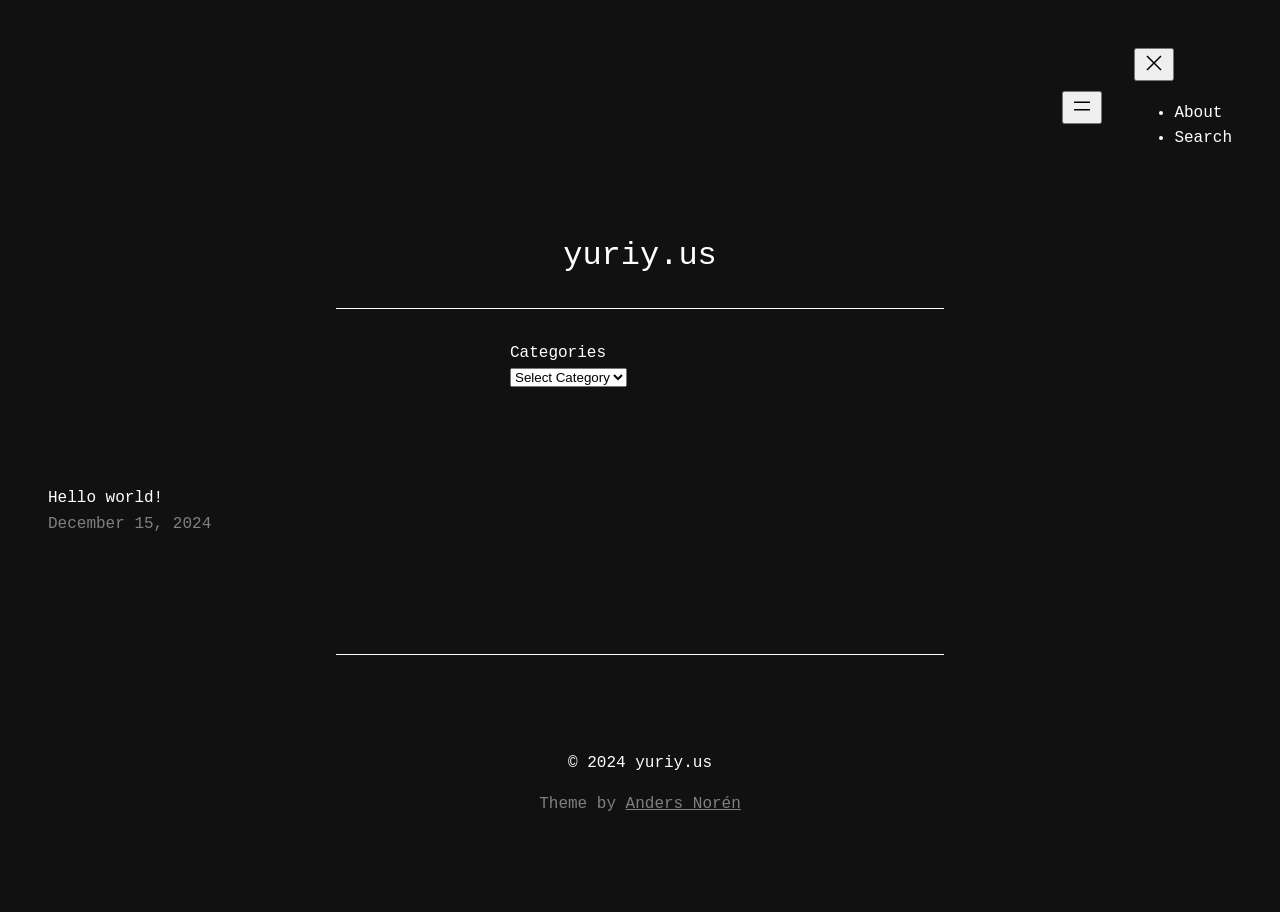
==== commit aa1f8aca: "Staatic deployment b7d1b836534e" ====
--- a/index.html
+++ b/index.html
@@ -13,54 +13,139 @@
 /*! This file is auto-generated */
 !function(i,n){var o,s,e;function c(e){try{var t={supportTests:e,timestamp:(new Date).valueOf()};sessionStorage.setItem(o,JSON.stringify(t))}catch(e){}}function p(e,t,n){e.clearRect(0,0,e.canvas.width,e.canvas.height),e.fillText(t,0,0);var t=new Uint32Array(e.getImageData(0,0,e.canvas.width,e.canvas.height).data),r=(e.clearRect(0,0,e.canvas.width,e.canvas.height),e.fillText(n,0,0),new Uint32Array(e.getImageData(0,0,e.canvas.width,e.canvas.height).data));return t.every(function(e,t){return e===r[t]})}function u(e,t,n){switch(t){case"flag":return n(e,"\ud83c\udff3\ufe0f\u200d\u26a7\ufe0f","\ud83c\udff3\ufe0f\u200b\u26a7\ufe0f")?!1:!n(e,"\ud83c\uddfa\ud83c\uddf3","\ud83c\uddfa\u200b\ud83c\uddf3")&&!n(e,"\ud83c\udff4\udb40\udc67\udb40\udc62\udb40\udc65\udb40\udc6e\udb40\udc67\udb40\udc7f","\ud83c\udff4\u200b\udb40\udc67\u200b\udb40\udc62\u200b\udb40\udc65\u200b\udb40\udc6e\u200b\udb40\udc67\u200b\udb40\udc7f");case"emoji":return!n(e,"\ud83d\udc26\u200d\u2b1b","\ud83d\udc26\u200b\u2b1b")}return!1}function f(e,t,n){var r="undefined"!=typeof WorkerGlobalScope&&self instanceof WorkerGlobalScope?new OffscreenCanvas(300,150):i.createElement("canvas"),a=r.getContext("2d",{willReadFrequently:!0}),o=(a.textBaseline="top",a.font="600 32px Arial",{});return e.forEach(function(e){o[e]=t(a,e,n)}),o}function t(e){var t=i.createElement("script");t.src=e,t.defer=!0,i.head.appendChild(t)}"undefined"!=typeof Promise&&(o="wpEmojiSettingsSupports",s=["flag","emoji"],n.supports={everything:!0,everythingExceptFlag:!0},e=new Promise(function(e){i.addEventListener("DOMContentLoaded",e,{once:!0})}),new Promise(function(t){var n=function(){try{var e=JSON.parse(sessionStorage.getItem(o));if("object"==typeof e&&"number"==typeof e.timestamp&&(new Date).valueOf()<e.timestamp+604800&&"object"==typeof e.supportTests)return e.supportTests}catch(e){}return null}();if(!n){if("undefined"!=typeof Worker&&"undefined"!=typeof OffscreenCanvas&&"undefined"!=typeof URL&&URL.createObjectURL&&"undefined"!=typeof Blob)try{var e="postMessage("+f.toString()+"("+[JSON.stringify(s),u.toString(),p.toString()].join(",")+"));",r=new Blob([e],{type:"text/javascript"}),a=new Worker(URL.createObjectURL(r),{name:"wpTestEmojiSupports"});return void(a.onmessage=function(e){c(n=e.data),a.terminate(),t(n)})}catch(e){}c(n=f(s,u,p))}t(n)}).then(function(e){for(var t in e)n.supports[t]=e[t],n.supports.everything=n.supports.everything&&n.supports[t],"flag"!==t&&(n.supports.everythingExceptFlag=n.supports.everythingExceptFlag&&n.supports[t]);n.supports.everythingExceptFlag=n.supports.everythingExceptFlag&&!n.supports.flag,n.DOMReady=!1,n.readyCallback=function(){n.DOMReady=!0}}).then(function(){return e}).then(function(){var e;n.supports.everything||(n.readyCallback(),(e=n.source||{}).concatemoji?t(e.concatemoji):e.wpemoji&&e.twemoji&&(t(e.twemoji),t(e.wpemoji)))}))}((window,document),window._wpemojiSettings);
 </script>
+<style id="wp-block-site-logo-inline-css">
+.wp-block-site-logo{box-sizing:border-box;line-height:0}.wp-block-site-logo a{display:inline-block;line-height:0}.wp-block-site-logo.is-default-size img{height:auto;width:120px}.wp-block-site-logo img{height:auto;max-width:100%}.wp-block-site-logo a,.wp-block-site-logo img{border-radius:inherit}.wp-block-site-logo.aligncenter{margin-left:auto;margin-right:auto;text-align:center}:root :where(.wp-block-site-logo.is-style-rounded){border-radius:9999px}
+</style>
 <style id="wp-block-site-title-inline-css">
 .wp-block-site-title{box-sizing:border-box}.wp-block-site-title :where(a){color:inherit;font-family:inherit;font-size:inherit;font-style:inherit;font-weight:inherit;letter-spacing:inherit;line-height:inherit;text-decoration:inherit}
 </style>
-<style id="wp-block-page-list-inline-css">
-.wp-block-navigation .wp-block-page-list{align-items:var(--navigation-layout-align,initial);background-color:inherit;display:flex;flex-direction:var(--navigation-layout-direction,initial);flex-wrap:var(--navigation-layout-wrap,wrap);justify-content:var(--navigation-layout-justify,initial)}.wp-block-navigation .wp-block-navigation-item{background-color:inherit}
-</style>
-<link rel="stylesheet" id="wp-block-navigation-css" href="https://yuriy.us/wp-includes/blocks/navigation/style.min.css?ver=6.7.1" media="all">
+<style id="norrsken-hide-on-home-inline-css">
+.home .wp-block-site-title.is-style-norrsken-hide-on-home {
+	display: none;
+}
+</style>
 <style id="wp-block-group-inline-css">
 .wp-block-group{box-sizing:border-box}:where(.wp-block-group.wp-block-group-is-layout-constrained){position:relative}
 </style>
-<style id="wp-block-heading-inline-css">
-h1.has-background,h2.has-background,h3.has-background,h4.has-background,h5.has-background,h6.has-background{padding:1.25em 2.375em}h1.has-text-align-left[style*=writing-mode]:where([style*=vertical-lr]),h1.has-text-align-right[style*=writing-mode]:where([style*=vertical-rl]),h2.has-text-align-left[style*=writing-mode]:where([style*=vertical-lr]),h2.has-text-align-right[style*=writing-mode]:where([style*=vertical-rl]),h3.has-text-align-left[style*=writing-mode]:where([style*=vertical-lr]),h3.has-text-align-right[style*=writing-mode]:where([style*=vertical-rl]),h4.has-text-align-left[style*=writing-mode]:where([style*=vertical-lr]),h4.has-text-align-right[style*=writing-mode]:where([style*=vertical-rl]),h5.has-text-align-left[style*=writing-mode]:where([style*=vertical-lr]),h5.has-text-align-right[style*=writing-mode]:where([style*=vertical-rl]),h6.has-text-align-left[style*=writing-mode]:where([style*=vertical-lr]),h6.has-text-align-right[style*=writing-mode]:where([style*=vertical-rl]){rotate:180deg}
-</style>
+<style id="wp-block-navigation-link-inline-css">
+.wp-block-navigation .wp-block-navigation-item__label{overflow-wrap:break-word}.wp-block-navigation .wp-block-navigation-item__description{display:none}.link-ui-tools{border-top:1px solid #f0f0f0;padding:8px}.link-ui-block-inserter{padding-top:8px}.link-ui-block-inserter__back{margin-left:8px;text-transform:uppercase}
+</style>
+<link rel="stylesheet" id="wp-block-navigation-css" href="https://yuriy.us/wp-includes/blocks/navigation/style.min.css?ver=6.7.1" media="all">
+<link rel="stylesheet" id="norrsken-navigation-style-css" href="https://yuriy.us/wp-content/themes/norrsken/assets/css/blocks/navigation.css?ver=1.0.8" media="all">
+<style id="wp-block-separator-inline-css">
+@charset "UTF-8";.wp-block-separator{border:none;border-top:2px solid}:root :where(.wp-block-separator.is-style-dots){height:auto;line-height:1;text-align:center}:root :where(.wp-block-separator.is-style-dots):before{color:currentColor;content:"&middot;&middot;&middot;";font-family:serif;font-size:1.5em;letter-spacing:2em;padding-left:2em}.wp-block-separator.is-style-dots{background:none!important;border:none!important}
+</style>
+<link rel="stylesheet" id="norrsken-separator-style-css" href="https://yuriy.us/wp-content/themes/norrsken/assets/css/blocks/separator.css?ver=1.0.8" media="all">
+<style id="wp-block-site-tagline-inline-css">
+.wp-block-site-tagline{box-sizing:border-box}
+</style>
+<style id="wp-block-categories-inline-css">
+.wp-block-categories{box-sizing:border-box}.wp-block-categories.alignleft{margin-right:2em}.wp-block-categories.alignright{margin-left:2em}.wp-block-categories.wp-block-categories-dropdown.aligncenter{text-align:center}.wp-block-categories .wp-block-categories__label{display:block;width:100%}
+</style>
+<link rel="stylesheet" id="norrsken-categories-style-css" href="https://yuriy.us/wp-content/themes/norrsken/assets/css/blocks/categories.css?ver=1.0.8" media="all">
 <style id="wp-block-post-featured-image-inline-css">
 .wp-block-post-featured-image{margin-left:0;margin-right:0}.wp-block-post-featured-image a{display:block;height:100%}.wp-block-post-featured-image :where(img){box-sizing:border-box;height:auto;max-width:100%;vertical-align:bottom;width:100%}.wp-block-post-featured-image.alignfull img,.wp-block-post-featured-image.alignwide img{width:100%}.wp-block-post-featured-image .wp-block-post-featured-image__overlay.has-background-dim{background-color:#000;inset:0;position:absolute}.wp-block-post-featured-image{position:relative}.wp-block-post-featured-image .wp-block-post-featured-image__overlay.has-background-gradient{background-color:initial}.wp-block-post-featured-image .wp-block-post-featured-image__overlay.has-background-dim-0{opacity:0}.wp-block-post-featured-image .wp-block-post-featured-image__overlay.has-background-dim-10{opacity:.1}.wp-block-post-featured-image .wp-block-post-featured-image__overlay.has-background-dim-20{opacity:.2}.wp-block-post-featured-image .wp-block-post-featured-image__overlay.has-background-dim-30{opacity:.3}.wp-block-post-featured-image .wp-block-post-featured-image__overlay.has-background-dim-40{opacity:.4}.wp-block-post-featured-image .wp-block-post-featured-image__overlay.has-background-dim-50{opacity:.5}.wp-block-post-featured-image .wp-block-post-featured-image__overlay.has-background-dim-60{opacity:.6}.wp-block-post-featured-image .wp-block-post-featured-image__overlay.has-background-dim-70{opacity:.7}.wp-block-post-featured-image .wp-block-post-featured-image__overlay.has-background-dim-80{opacity:.8}.wp-block-post-featured-image .wp-block-post-featured-image__overlay.has-background-dim-90{opacity:.9}.wp-block-post-featured-image .wp-block-post-featured-image__overlay.has-background-dim-100{opacity:1}.wp-block-post-featured-image:where(.alignleft,.alignright){width:100%}
 </style>
 <style id="wp-block-post-title-inline-css">
 .wp-block-post-title{box-sizing:border-box;word-break:break-word}.wp-block-post-title :where(a){display:inline-block;font-family:inherit;font-size:inherit;font-style:inherit;font-weight:inherit;letter-spacing:inherit;line-height:inherit;text-decoration:inherit}
 </style>
+<style id="wp-block-post-date-inline-css">
+.wp-block-post-date{box-sizing:border-box}
+</style>
+<style id="wp-block-post-template-inline-css">
+.wp-block-post-template{list-style:none;margin-bottom:0;margin-top:0;max-width:100%;padding:0}.wp-block-post-template.is-flex-container{display:flex;flex-direction:row;flex-wrap:wrap;gap:1.25em}.wp-block-post-template.is-flex-container>li{margin:0;width:100%}@media (min-width:600px){.wp-block-post-template.is-flex-container.is-flex-container.columns-2>li{width:calc(50% - .625em)}.wp-block-post-template.is-flex-container.is-flex-container.columns-3>li{width:calc(33.33333% - .83333em)}.wp-block-post-template.is-flex-container.is-flex-container.columns-4>li{width:calc(25% - .9375em)}.wp-block-post-template.is-flex-container.is-flex-container.columns-5>li{width:calc(20% - 1em)}.wp-block-post-template.is-flex-container.is-flex-container.columns-6>li{width:calc(16.66667% - 1.04167em)}}@media (max-width:600px){.wp-block-post-template-is-layout-grid.wp-block-post-template-is-layout-grid.wp-block-post-template-is-layout-grid.wp-block-post-template-is-layout-grid{grid-template-columns:1fr}}.wp-block-post-template-is-layout-constrained>li>.alignright,.wp-block-post-template-is-layout-flow>li>.alignright{float:right;margin-inline-end:0;margin-inline-start:2em}.wp-block-post-template-is-layout-constrained>li>.alignleft,.wp-block-post-template-is-layout-flow>li>.alignleft{float:left;margin-inline-end:2em;margin-inline-start:0}.wp-block-post-template-is-layout-constrained>li>.aligncenter,.wp-block-post-template-is-layout-flow>li>.aligncenter{margin-inline-end:auto;margin-inline-start:auto}
+</style>
 <style id="wp-block-paragraph-inline-css">
 .is-small-text{font-size:.875em}.is-regular-text{font-size:1em}.is-large-text{font-size:2.25em}.is-larger-text{font-size:3em}.has-drop-cap:not(:focus):first-letter{float:left;font-size:8.4em;font-style:normal;font-weight:100;line-height:.68;margin:.05em .1em 0 0;text-transform:uppercase}body.rtl .has-drop-cap:not(:focus):first-letter{float:none;margin-left:.1em}p.has-drop-cap.has-background{overflow:hidden}:root :where(p.has-background){padding:1.25em 2.375em}:where(p.has-text-color:not(.has-link-color)) a{color:inherit}p.has-text-align-left[style*="writing-mode:vertical-lr"],p.has-text-align-right[style*="writing-mode:vertical-rl"]{rotate:180deg}
 </style>
-<style id="wp-block-post-content-inline-css">
-.wp-block-post-content{display:flow-root}
-</style>
-<style id="wp-block-post-date-inline-css">
-.wp-block-post-date{box-sizing:border-box}
-</style>
-<style id="wp-block-post-template-inline-css">
-.wp-block-post-template{list-style:none;margin-bottom:0;margin-top:0;max-width:100%;padding:0}.wp-block-post-template.is-flex-container{display:flex;flex-direction:row;flex-wrap:wrap;gap:1.25em}.wp-block-post-template.is-flex-container>li{margin:0;width:100%}@media (min-width:600px){.wp-block-post-template.is-flex-container.is-flex-container.columns-2>li{width:calc(50% - .625em)}.wp-block-post-template.is-flex-container.is-flex-container.columns-3>li{width:calc(33.33333% - .83333em)}.wp-block-post-template.is-flex-container.is-flex-container.columns-4>li{width:calc(25% - .9375em)}.wp-block-post-template.is-flex-container.is-flex-container.columns-5>li{width:calc(20% - 1em)}.wp-block-post-template.is-flex-container.is-flex-container.columns-6>li{width:calc(16.66667% - 1.04167em)}}@media (max-width:600px){.wp-block-post-template-is-layout-grid.wp-block-post-template-is-layout-grid.wp-block-post-template-is-layout-grid.wp-block-post-template-is-layout-grid{grid-template-columns:1fr}}.wp-block-post-template-is-layout-constrained>li>.alignright,.wp-block-post-template-is-layout-flow>li>.alignright{float:right;margin-inline-end:0;margin-inline-start:2em}.wp-block-post-template-is-layout-constrained>li>.alignleft,.wp-block-post-template-is-layout-flow>li>.alignleft{float:left;margin-inline-end:2em;margin-inline-start:0}.wp-block-post-template-is-layout-constrained>li>.aligncenter,.wp-block-post-template-is-layout-flow>li>.aligncenter{margin-inline-end:auto;margin-inline-start:auto}
-</style>
+<link rel="stylesheet" id="norrsken-paragraph-style-css" href="https://yuriy.us/wp-content/themes/norrsken/assets/css/blocks/paragraph.css?ver=1.0.8" media="all">
 <style id="wp-block-query-pagination-inline-css">
 .wp-block-query-pagination.is-content-justification-space-between>.wp-block-query-pagination-next:last-of-type{margin-inline-start:auto}.wp-block-query-pagination.is-content-justification-space-between>.wp-block-query-pagination-previous:first-child{margin-inline-end:auto}.wp-block-query-pagination .wp-block-query-pagination-previous-arrow{display:inline-block;margin-right:1ch}.wp-block-query-pagination .wp-block-query-pagination-previous-arrow:not(.is-arrow-chevron){transform:scaleX(1)}.wp-block-query-pagination .wp-block-query-pagination-next-arrow{display:inline-block;margin-left:1ch}.wp-block-query-pagination .wp-block-query-pagination-next-arrow:not(.is-arrow-chevron){transform:scaleX(1)}.wp-block-query-pagination.aligncenter{justify-content:center}
 </style>
-<style id="wp-block-site-logo-inline-css">
-.wp-block-site-logo{box-sizing:border-box;line-height:0}.wp-block-site-logo a{display:inline-block;line-height:0}.wp-block-site-logo.is-default-size img{height:auto;width:120px}.wp-block-site-logo img{height:auto;max-width:100%}.wp-block-site-logo a,.wp-block-site-logo img{border-radius:inherit}.wp-block-site-logo.aligncenter{margin-left:auto;margin-right:auto;text-align:center}:root :where(.wp-block-site-logo.is-style-rounded){border-radius:9999px}
-</style>
-<style id="wp-block-site-tagline-inline-css">
-.wp-block-site-tagline{box-sizing:border-box}
-</style>
-<style id="wp-block-spacer-inline-css">
-.wp-block-spacer{clear:both}
-</style>
-<style id="wp-block-columns-inline-css">
-.wp-block-columns{align-items:normal!important;box-sizing:border-box;display:flex;flex-wrap:wrap!important}@media (min-width:782px){.wp-block-columns{flex-wrap:nowrap!important}}.wp-block-columns.are-vertically-aligned-top{align-items:flex-start}.wp-block-columns.are-vertically-aligned-center{align-items:center}.wp-block-columns.are-vertically-aligned-bottom{align-items:flex-end}@media (max-width:781px){.wp-block-columns:not(.is-not-stacked-on-mobile)>.wp-block-column{flex-basis:100%!important}}@media (min-width:782px){.wp-block-columns:not(.is-not-stacked-on-mobile)>.wp-block-column{flex-basis:0;flex-grow:1}.wp-block-columns:not(.is-not-stacked-on-mobile)>.wp-block-column[style*=flex-basis]{flex-grow:0}}.wp-block-columns.is-not-stacked-on-mobile{flex-wrap:nowrap!important}.wp-block-columns.is-not-stacked-on-mobile>.wp-block-column{flex-basis:0;flex-grow:1}.wp-block-columns.is-not-stacked-on-mobile>.wp-block-column[style*=flex-basis]{flex-grow:0}:where(.wp-block-columns){margin-bottom:1.75em}:where(.wp-block-columns.has-background){padding:1.25em 2.375em}.wp-block-column{flex-grow:1;min-width:0;overflow-wrap:break-word;word-break:break-word}.wp-block-column.is-vertically-aligned-top{align-self:flex-start}.wp-block-column.is-vertically-aligned-center{align-self:center}.wp-block-column.is-vertically-aligned-bottom{align-self:flex-end}.wp-block-column.is-vertically-aligned-stretch{align-self:stretch}.wp-block-column.is-vertically-aligned-bottom,.wp-block-column.is-vertically-aligned-center,.wp-block-column.is-vertically-aligned-top{width:100%}
-</style>
-<style id="wp-block-navigation-link-inline-css">
-.wp-block-navigation .wp-block-navigation-item__label{overflow-wrap:break-word}.wp-block-navigation .wp-block-navigation-item__description{display:none}.link-ui-tools{border-top:1px solid #f0f0f0;padding:8px}.link-ui-block-inserter{padding-top:8px}.link-ui-block-inserter__back{margin-left:8px;text-transform:uppercase}
+<style id="norrsken-pagination-post-navigation-link-inline-css">
+:root .is-style-norrsken-pagination > *,
+.is-style-norrsken-pagination [class*="is-arrow-"]:only-child {
+	margin: 0;
+}
+
+.is-style-norrsken-pagination,
+.is-style-norrsken-pagination .wp-block-query-pagination-numbers {
+	display: flex;
+	flex-wrap: wrap;
+	gap: var(--wp--preset--spacing--20);
+}
+
+.is-style-norrsken-post-navigation-link {
+	align-items: center;
+	display: flex;
+	gap: var( --wp--preset--spacing--40 );
+}
+
+.is-style-norrsken-post-navigation-link * {
+	margin: 0;
+}
+
+.is-style-norrsken-pagination:not([class*="is-content-justification-"]) .wp-block-query-pagination-numbers {
+	flex: 1;
+	justify-content: center;
+}
+
+.is-style-norrsken-pagination > a,
+.is-style-norrsken-pagination .wp-block-query-pagination-numbers > *,
+.is-style-norrsken-post-navigation-link span[class*="arrow"] { 
+	align-items: center;
+	background-color: var( --wp--preset--color--base );
+	border: 1px solid var( --wp--preset--color--base-2 );
+	border-radius: 50%;
+	display: flex;
+	flex-shrink: 0;
+	height: 2.25em;
+	justify-content: center;
+	margin: 0;
+	width: 2.25em;
+}
+
+.is-style-norrsken-pagination > a,
+.is-style-norrsken-pagination .wp-block-query-pagination-numbers > a,
+.is-style-norrsken-post-navigation-link span[class*="arrow"] {
+	background-image: var( --wp--preset--gradient--base-alt-fade-mid-down-right );
+}
+
+.is-style-norrsken-pagination a:hover,
+.is-style-norrsken-pagination .wp-block-query-pagination-numbers .current {
+	background: var( --wp--preset--color--contrast );
+	border-color: transparent;
+	color: var( --wp--preset--color--base );
+}
+
+@media ( min-width: 700px ) {
+	.is-style-norrsken-pagination:not(:has(.wp-block-query-pagination-previous .is-arrow-arrow )):before,
+	.is-style-norrsken-pagination:not(:has(.wp-block-query-pagination-next .is-arrow-arrow )):after {
+		content: "";
+		width: 2.25em;
+	}
+}
+
+@media ( max-width: 700px ) {
+	.is-style-norrsken-pagination > a {
+		display: none;
+	}
+
+	.is-style-norrsken-post-navigation-link {
+		flex-direction: column;
+	}
+
+	.is-style-norrsken-post-navigation-link:not(:only-child) {
+		width: 50%;
+	}
+
+	.is-style-norrsken-post-navigation-link.post-navigation-link-previous { align-items: flex-start; }
+	.is-style-norrsken-post-navigation-link.post-navigation-link-next { align-items: flex-end; }
+
+	.is-style-norrsken-post-navigation-link a {
+		order: 1;
+	}
+}
 </style>
 <style id="wp-emoji-styles-inline-css">
 
@@ -80,24 +165,27 @@
 :root{--wp-admin-theme-color:#007cba;--wp-admin-theme-color--rgb:0,124,186;--wp-admin-theme-color-darker-10:#006ba1;--wp-admin-theme-color-darker-10--rgb:0,107,161;--wp-admin-theme-color-darker-20:#005a87;--wp-admin-theme-color-darker-20--rgb:0,90,135;--wp-admin-border-width-focus:2px;--wp-block-synced-color:#7a00df;--wp-block-synced-color--rgb:122,0,223;--wp-bound-block-color:var(--wp-block-synced-color)}@media (min-resolution:192dpi){:root{--wp-admin-border-width-focus:1.5px}}.wp-element-button{cursor:pointer}:root{--wp--preset--font-size--normal:16px;--wp--preset--font-size--huge:42px}:root .has-very-light-gray-background-color{background-color:#eee}:root .has-very-dark-gray-background-color{background-color:#313131}:root .has-very-light-gray-color{color:#eee}:root .has-very-dark-gray-color{color:#313131}:root .has-vivid-green-cyan-to-vivid-cyan-blue-gradient-background{background:linear-gradient(135deg,#00d084,#0693e3)}:root .has-purple-crush-gradient-background{background:linear-gradient(135deg,#34e2e4,#4721fb 50%,#ab1dfe)}:root .has-hazy-dawn-gradient-background{background:linear-gradient(135deg,#faaca8,#dad0ec)}:root .has-subdued-olive-gradient-background{background:linear-gradient(135deg,#fafae1,#67a671)}:root .has-atomic-cream-gradient-background{background:linear-gradient(135deg,#fdd79a,#004a59)}:root .has-nightshade-gradient-background{background:linear-gradient(135deg,#330968,#31cdcf)}:root .has-midnight-gradient-background{background:linear-gradient(135deg,#020381,#2874fc)}.has-regular-font-size{font-size:1em}.has-larger-font-size{font-size:2.625em}.has-normal-font-size{font-size:var(--wp--preset--font-size--normal)}.has-huge-font-size{font-size:var(--wp--preset--font-size--huge)}.has-text-align-center{text-align:center}.has-text-align-left{text-align:left}.has-text-align-right{text-align:right}#end-resizable-editor-section{display:none}.aligncenter{clear:both}.items-justified-left{justify-content:flex-start}.items-justified-center{justify-content:center}.items-justified-right{justify-content:flex-end}.items-justified-space-between{justify-content:space-between}.screen-reader-text{border:0;clip:rect(1px,1px,1px,1px);clip-path:inset(50%);height:1px;margin:-1px;overflow:hidden;padding:0;position:absolute;width:1px;word-wrap:normal!important}.screen-reader-text:focus{background-color:#ddd;clip:auto!important;clip-path:none;color:#444;display:block;font-size:1em;height:auto;left:5px;line-height:normal;padding:15px 23px 14px;text-decoration:none;top:5px;width:auto;z-index:100000}html :where(.has-border-color){border-style:solid}html :where([style*=border-top-color]){border-top-style:solid}html :where([style*=border-right-color]){border-right-style:solid}html :where([style*=border-bottom-color]){border-bottom-style:solid}html :where([style*=border-left-color]){border-left-style:solid}html :where([style*=border-width]){border-style:solid}html :where([style*=border-top-width]){border-top-style:solid}html :where([style*=border-right-width]){border-right-style:solid}html :where([style*=border-bottom-width]){border-bottom-style:solid}html :where([style*=border-left-width]){border-left-style:solid}html :where(img[class*=wp-image-]){height:auto;max-width:100%}:where(figure){margin:0 0 1em}html :where(.is-position-sticky){--wp-admin--admin-bar--position-offset:var(--wp-admin--admin-bar--height,0px)}@media screen and (max-width:600px){html :where(.is-position-sticky){--wp-admin--admin-bar--position-offset:0px}}
 </style>
 <style id="global-styles-inline-css">
-:root{--wp--preset--aspect-ratio--square: 1;--wp--preset--aspect-ratio--4-3: 4/3;--wp--preset--aspect-ratio--3-4: 3/4;--wp--preset--aspect-ratio--3-2: 3/2;--wp--preset--aspect-ratio--2-3: 2/3;--wp--preset--aspect-ratio--16-9: 16/9;--wp--preset--aspect-ratio--9-16: 9/16;--wp--preset--color--black: #000000;--wp--preset--color--cyan-bluish-gray: #abb8c3;--wp--preset--color--white: #ffffff;--wp--preset--color--pale-pink: #f78da7;--wp--preset--color--vivid-red: #cf2e2e;--wp--preset--color--luminous-vivid-orange: #ff6900;--wp--preset--color--luminous-vivid-amber: #fcb900;--wp--preset--color--light-green-cyan: #7bdcb5;--wp--preset--color--vivid-green-cyan: #00d084;--wp--preset--color--pale-cyan-blue: #8ed1fc;--wp--preset--color--vivid-cyan-blue: #0693e3;--wp--preset--color--vivid-purple: #9b51e0;--wp--preset--color--base: #FFFFFF;--wp--preset--color--contrast: #111111;--wp--preset--color--accent-1: #FFEE58;--wp--preset--color--accent-2: #F6CFF4;--wp--preset--color--accent-3: #503AA8;--wp--preset--color--accent-4: #686868;--wp--preset--color--accent-5: #FBFAF3;--wp--preset--color--accent-6: color-mix(in srgb, currentColor 20%, transparent);--wp--preset--gradient--vivid-cyan-blue-to-vivid-purple: linear-gradient(135deg,rgba(6,147,227,1) 0%,rgb(155,81,224) 100%);--wp--preset--gradient--light-green-cyan-to-vivid-green-cyan: linear-gradient(135deg,rgb(122,220,180) 0%,rgb(0,208,130) 100%);--wp--preset--gradient--luminous-vivid-amber-to-luminous-vivid-orange: linear-gradient(135deg,rgba(252,185,0,1) 0%,rgba(255,105,0,1) 100%);--wp--preset--gradient--luminous-vivid-orange-to-vivid-red: linear-gradient(135deg,rgba(255,105,0,1) 0%,rgb(207,46,46) 100%);--wp--preset--gradient--very-light-gray-to-cyan-bluish-gray: linear-gradient(135deg,rgb(238,238,238) 0%,rgb(169,184,195) 100%);--wp--preset--gradient--cool-to-warm-spectrum: linear-gradient(135deg,rgb(74,234,220) 0%,rgb(151,120,209) 20%,rgb(207,42,186) 40%,rgb(238,44,130) 60%,rgb(251,105,98) 80%,rgb(254,248,76) 100%);--wp--preset--gradient--blush-light-purple: linear-gradient(135deg,rgb(255,206,236) 0%,rgb(152,150,240) 100%);--wp--preset--gradient--blush-bordeaux: linear-gradient(135deg,rgb(254,205,165) 0%,rgb(254,45,45) 50%,rgb(107,0,62) 100%);--wp--preset--gradient--luminous-dusk: linear-gradient(135deg,rgb(255,203,112) 0%,rgb(199,81,192) 50%,rgb(65,88,208) 100%);--wp--preset--gradient--pale-ocean: linear-gradient(135deg,rgb(255,245,203) 0%,rgb(182,227,212) 50%,rgb(51,167,181) 100%);--wp--preset--gradient--electric-grass: linear-gradient(135deg,rgb(202,248,128) 0%,rgb(113,206,126) 100%);--wp--preset--gradient--midnight: linear-gradient(135deg,rgb(2,3,129) 0%,rgb(40,116,252) 100%);--wp--preset--font-size--small: 0.875rem;--wp--preset--font-size--medium: clamp(1rem, 1rem + ((1vw - 0.2rem) * 0.196), 1.125rem);--wp--preset--font-size--large: clamp(1.125rem, 1.125rem + ((1vw - 0.2rem) * 0.392), 1.375rem);--wp--preset--font-size--x-large: clamp(1.75rem, 1.75rem + ((1vw - 0.2rem) * 0.392), 2rem);--wp--preset--font-size--xx-large: clamp(2.15rem, 2.15rem + ((1vw - 0.2rem) * 1.333), 3rem);--wp--preset--font-family--manrope: Manrope, sans-serif;--wp--preset--font-family--fira-code: "Fira Code", monospace;--wp--preset--spacing--20: 10px;--wp--preset--spacing--30: 20px;--wp--preset--spacing--40: 30px;--wp--preset--spacing--50: clamp(30px, 5vw, 50px);--wp--preset--spacing--60: clamp(30px, 7vw, 70px);--wp--preset--spacing--70: clamp(50px, 7vw, 90px);--wp--preset--spacing--80: clamp(70px, 10vw, 140px);--wp--preset--shadow--natural: 6px 6px 9px rgba(0, 0, 0, 0.2);--wp--preset--shadow--deep: 12px 12px 50px rgba(0, 0, 0, 0.4);--wp--preset--shadow--sharp: 6px 6px 0px rgba(0, 0, 0, 0.2);--wp--preset--shadow--outlined: 6px 6px 0px -3px rgba(255, 255, 255, 1), 6px 6px rgba(0, 0, 0, 1);--wp--preset--shadow--crisp: 6px 6px 0px rgba(0, 0, 0, 1);}:root { --wp--style--global--content-size: 645px;--wp--style--global--wide-size: 1340px; }:where(body) { margin: 0; }.wp-site-blocks { padding-top: var(--wp--style--root--padding-top); padding-bottom: var(--wp--style--root--padding-bottom); }.has-global-padding { padding-right: var(--wp--style--root--padding-right); padding-left: var(--wp--style--root--padding-left); }.has-global-padding > .alignfull { margin-right: calc(var(--wp--style--root--padding-right) * -1); margin-left: calc(var(--wp--style--root--padding-left) * -1); }.has-global-padding :where(:not(.alignfull.is-layout-flow) > .has-global-padding:not(.wp-block-block, .alignfull)) { padding-right: 0; padding-left: 0; }.has-global-padding :where(:not(.alignfull.is-layout-flow) > .has-global-padding:not(.wp-block-block, .alignfull)) > .alignfull { margin-left: 0; margin-right: 0; }.wp-site-blocks > .alignleft { float: left; margin-right: 2em; }.wp-site-blocks > .alignright { float: right; margin-left: 2em; }.wp-site-blocks > .aligncenter { justify-content: center; margin-left: auto; margin-right: auto; }:where(.wp-site-blocks) > * { margin-block-start: 1.2rem; margin-block-end: 0; }:where(.wp-site-blocks) > :first-child { margin-block-start: 0; }:where(.wp-site-blocks) > :last-child { margin-block-end: 0; }:root { --wp--style--block-gap: 1.2rem; }:root :where(.is-layout-flow) > :first-child{margin-block-start: 0;}:root :where(.is-layout-flow) > :last-child{margin-block-end: 0;}:root :where(.is-layout-flow) > *{margin-block-start: 1.2rem;margin-block-end: 0;}:root :where(.is-layout-constrained) > :first-child{margin-block-start: 0;}:root :where(.is-layout-constrained) > :last-child{margin-block-end: 0;}:root :where(.is-layout-constrained) > *{margin-block-start: 1.2rem;margin-block-end: 0;}:root :where(.is-layout-flex){gap: 1.2rem;}:root :where(.is-layout-grid){gap: 1.2rem;}.is-layout-flow > .alignleft{float: left;margin-inline-start: 0;margin-inline-end: 2em;}.is-layout-flow > .alignright{float: right;margin-inline-start: 2em;margin-inline-end: 0;}.is-layout-flow > .aligncenter{margin-left: auto !important;margin-right: auto !important;}.is-layout-constrained > .alignleft{float: left;margin-inline-start: 0;margin-inline-end: 2em;}.is-layout-constrained > .alignright{float: right;margin-inline-start: 2em;margin-inline-end: 0;}.is-layout-constrained > .aligncenter{margin-left: auto !important;margin-right: auto !important;}.is-layout-constrained > :where(:not(.alignleft):not(.alignright):not(.alignfull)){max-width: var(--wp--style--global--content-size);margin-left: auto !important;margin-right: auto !important;}.is-layout-constrained > .alignwide{max-width: var(--wp--style--global--wide-size);}body .is-layout-flex{display: flex;}.is-layout-flex{flex-wrap: wrap;align-items: center;}.is-layout-flex > :is(*, div){margin: 0;}body .is-layout-grid{display: grid;}.is-layout-grid > :is(*, div){margin: 0;}body{background-color: var(--wp--preset--color--base);color: var(--wp--preset--color--contrast);font-family: var(--wp--preset--font-family--manrope);font-size: var(--wp--preset--font-size--large);font-weight: 300;letter-spacing: -0.1px;line-height: 1.4;--wp--style--root--padding-top: 0px;--wp--style--root--padding-right: var(--wp--preset--spacing--50);--wp--style--root--padding-bottom: 0px;--wp--style--root--padding-left: var(--wp--preset--spacing--50);}a:where(:not(.wp-element-button)){color: currentColor;text-decoration: underline;}:root :where(a:where(:not(.wp-element-button)):hover){text-decoration: none;}h1, h2, h3, h4, h5, h6{font-weight: 400;letter-spacing: -0.1px;line-height: 1.125;}h1{font-size: var(--wp--preset--font-size--xx-large);}h2{font-size: var(--wp--preset--font-size--x-large);}h3{font-size: var(--wp--preset--font-size--large);}h4{font-size: var(--wp--preset--font-size--medium);}h5{font-size: var(--wp--preset--font-size--small);letter-spacing: 0.5px;}h6{font-size: var(--wp--preset--font-size--small);font-weight: 700;letter-spacing: 1.4px;text-transform: uppercase;}:root :where(.wp-element-button, .wp-block-button__link){background-color: var(--wp--preset--color--contrast);border-width: 0;color: var(--wp--preset--color--base);font-family: inherit;font-size: var(--wp--preset--font-size--medium);line-height: inherit;padding-top: 1rem;padding-right: 2.25rem;padding-bottom: 1rem;padding-left: 2.25rem;text-decoration: none;}:root :where(.wp-element-button:hover, .wp-block-button__link:hover){background-color: color-mix(in srgb, var(--wp--preset--color--contrast) 85%, transparent);border-color: transparent;color: var(--wp--preset--color--base);}:root :where(.wp-element-button:focus, .wp-block-button__link:focus){outline-color: var(--wp--preset--color--accent-4);outline-offset: 2px;}:root :where(.wp-element-caption, .wp-block-audio figcaption, .wp-block-embed figcaption, .wp-block-gallery figcaption, .wp-block-image figcaption, .wp-block-table figcaption, .wp-block-video figcaption){font-size: var(--wp--preset--font-size--small);line-height: 1.4;}.has-black-color{color: var(--wp--preset--color--black) !important;}.has-cyan-bluish-gray-color{color: var(--wp--preset--color--cyan-bluish-gray) !important;}.has-white-color{color: var(--wp--preset--color--white) !important;}.has-pale-pink-color{color: var(--wp--preset--color--pale-pink) !important;}.has-vivid-red-color{color: var(--wp--preset--color--vivid-red) !important;}.has-luminous-vivid-orange-color{color: var(--wp--preset--color--luminous-vivid-orange) !important;}.has-luminous-vivid-amber-color{color: var(--wp--preset--color--luminous-vivid-amber) !important;}.has-light-green-cyan-color{color: var(--wp--preset--color--light-green-cyan) !important;}.has-vivid-green-cyan-color{color: var(--wp--preset--color--vivid-green-cyan) !important;}.has-pale-cyan-blue-color{color: var(--wp--preset--color--pale-cyan-blue) !important;}.has-vivid-cyan-blue-color{color: var(--wp--preset--color--vivid-cyan-blue) !important;}.has-vivid-purple-color{color: var(--wp--preset--color--vivid-purple) !important;}.has-base-color{color: var(--wp--preset--color--base) !important;}.has-contrast-color{color: var(--wp--preset--color--contrast) !important;}.has-accent-1-color{color: var(--wp--preset--color--accent-1) !important;}.has-accent-2-color{color: var(--wp--preset--color--accent-2) !important;}.has-accent-3-color{color: var(--wp--preset--color--accent-3) !important;}.has-accent-4-color{color: var(--wp--preset--color--accent-4) !important;}.has-accent-5-color{color: var(--wp--preset--color--accent-5) !important;}.has-accent-6-color{color: var(--wp--preset--color--accent-6) !important;}.has-black-background-color{background-color: var(--wp--preset--color--black) !important;}.has-cyan-bluish-gray-background-color{background-color: var(--wp--preset--color--cyan-bluish-gray) !important;}.has-white-background-color{background-color: var(--wp--preset--color--white) !important;}.has-pale-pink-background-color{background-color: var(--wp--preset--color--pale-pink) !important;}.has-vivid-red-background-color{background-color: var(--wp--preset--color--vivid-red) !important;}.has-luminous-vivid-orange-background-color{background-color: var(--wp--preset--color--luminous-vivid-orange) !important;}.has-luminous-vivid-amber-background-color{background-color: var(--wp--preset--color--luminous-vivid-amber) !important;}.has-light-green-cyan-background-color{background-color: var(--wp--preset--color--light-green-cyan) !important;}.has-vivid-green-cyan-background-color{background-color: var(--wp--preset--color--vivid-green-cyan) !important;}.has-pale-cyan-blue-background-color{background-color: var(--wp--preset--color--pale-cyan-blue) !important;}.has-vivid-cyan-blue-background-color{background-color: var(--wp--preset--color--vivid-cyan-blue) !important;}.has-vivid-purple-background-color{background-color: var(--wp--preset--color--vivid-purple) !important;}.has-base-background-color{background-color: var(--wp--preset--color--base) !important;}.has-contrast-background-color{background-color: var(--wp--preset--color--contrast) !important;}.has-accent-1-background-color{background-color: var(--wp--preset--color--accent-1) !important;}.has-accent-2-background-color{background-color: var(--wp--preset--color--accent-2) !important;}.has-accent-3-background-color{background-color: var(--wp--preset--color--accent-3) !important;}.has-accent-4-background-color{background-color: var(--wp--preset--color--accent-4) !important;}.has-accent-5-background-color{background-color: var(--wp--preset--color--accent-5) !important;}.has-accent-6-background-color{background-color: var(--wp--preset--color--accent-6) !important;}.has-black-border-color{border-color: var(--wp--preset--color--black) !important;}.has-cyan-bluish-gray-border-color{border-color: var(--wp--preset--color--cyan-bluish-gray) !important;}.has-white-border-color{border-color: var(--wp--preset--color--white) !important;}.has-pale-pink-border-color{border-color: var(--wp--preset--color--pale-pink) !important;}.has-vivid-red-border-color{border-color: var(--wp--preset--color--vivid-red) !important;}.has-luminous-vivid-orange-border-color{border-color: var(--wp--preset--color--luminous-vivid-orange) !important;}.has-luminous-vivid-amber-border-color{border-color: var(--wp--preset--color--luminous-vivid-amber) !important;}.has-light-green-cyan-border-color{border-color: var(--wp--preset--color--light-green-cyan) !important;}.has-vivid-green-cyan-border-color{border-color: var(--wp--preset--color--vivid-green-cyan) !important;}.has-pale-cyan-blue-border-color{border-color: var(--wp--preset--color--pale-cyan-blue) !important;}.has-vivid-cyan-blue-border-color{border-color: var(--wp--preset--color--vivid-cyan-blue) !important;}.has-vivid-purple-border-color{border-color: var(--wp--preset--color--vivid-purple) !important;}.has-base-border-color{border-color: var(--wp--preset--color--base) !important;}.has-contrast-border-color{border-color: var(--wp--preset--color--contrast) !important;}.has-accent-1-border-color{border-color: var(--wp--preset--color--accent-1) !important;}.has-accent-2-border-color{border-color: var(--wp--preset--color--accent-2) !important;}.has-accent-3-border-color{border-color: var(--wp--preset--color--accent-3) !important;}.has-accent-4-border-color{border-color: var(--wp--preset--color--accent-4) !important;}.has-accent-5-border-color{border-color: var(--wp--preset--color--accent-5) !important;}.has-accent-6-border-color{border-color: var(--wp--preset--color--accent-6) !important;}.has-vivid-cyan-blue-to-vivid-purple-gradient-background{background: var(--wp--preset--gradient--vivid-cyan-blue-to-vivid-purple) !important;}.has-light-green-cyan-to-vivid-green-cyan-gradient-background{background: var(--wp--preset--gradient--light-green-cyan-to-vivid-green-cyan) !important;}.has-luminous-vivid-amber-to-luminous-vivid-orange-gradient-background{background: var(--wp--preset--gradient--luminous-vivid-amber-to-luminous-vivid-orange) !important;}.has-luminous-vivid-orange-to-vivid-red-gradient-background{background: var(--wp--preset--gradient--luminous-vivid-orange-to-vivid-red) !important;}.has-very-light-gray-to-cyan-bluish-gray-gradient-background{background: var(--wp--preset--gradient--very-light-gray-to-cyan-bluish-gray) !important;}.has-cool-to-warm-spectrum-gradient-background{background: var(--wp--preset--gradient--cool-to-warm-spectrum) !important;}.has-blush-light-purple-gradient-background{background: var(--wp--preset--gradient--blush-light-purple) !important;}.has-blush-bordeaux-gradient-background{background: var(--wp--preset--gradient--blush-bordeaux) !important;}.has-luminous-dusk-gradient-background{background: var(--wp--preset--gradient--luminous-dusk) !important;}.has-pale-ocean-gradient-background{background: var(--wp--preset--gradient--pale-ocean) !important;}.has-electric-grass-gradient-background{background: var(--wp--preset--gradient--electric-grass) !important;}.has-midnight-gradient-background{background: var(--wp--preset--gradient--midnight) !important;}.has-small-font-size{font-size: var(--wp--preset--font-size--small) !important;}.has-medium-font-size{font-size: var(--wp--preset--font-size--medium) !important;}.has-large-font-size{font-size: var(--wp--preset--font-size--large) !important;}.has-x-large-font-size{font-size: var(--wp--preset--font-size--x-large) !important;}.has-xx-large-font-size{font-size: var(--wp--preset--font-size--xx-large) !important;}.has-manrope-font-family{font-family: var(--wp--preset--font-family--manrope) !important;}.has-fira-code-font-family{font-family: var(--wp--preset--font-family--fira-code) !important;}
-:root :where(.wp-block-columns-is-layout-flow) > :first-child{margin-block-start: 0;}:root :where(.wp-block-columns-is-layout-flow) > :last-child{margin-block-end: 0;}:root :where(.wp-block-columns-is-layout-flow) > *{margin-block-start: var(--wp--preset--spacing--50);margin-block-end: 0;}:root :where(.wp-block-columns-is-layout-constrained) > :first-child{margin-block-start: 0;}:root :where(.wp-block-columns-is-layout-constrained) > :last-child{margin-block-end: 0;}:root :where(.wp-block-columns-is-layout-constrained) > *{margin-block-start: var(--wp--preset--spacing--50);margin-block-end: 0;}:root :where(.wp-block-columns-is-layout-flex){gap: var(--wp--preset--spacing--50);}:root :where(.wp-block-columns-is-layout-grid){gap: var(--wp--preset--spacing--50);}
-:root :where(.wp-block-post-date){color: var(--wp--preset--color--accent-4);font-size: var(--wp--preset--font-size--small);}
-:root :where(.wp-block-post-date a:where(:not(.wp-element-button))){color: var(--wp--preset--color--accent-4);text-decoration: none;}
+:root{--wp--preset--aspect-ratio--square: 1;--wp--preset--aspect-ratio--4-3: 4/3;--wp--preset--aspect-ratio--3-4: 3/4;--wp--preset--aspect-ratio--3-2: 3/2;--wp--preset--aspect-ratio--2-3: 2/3;--wp--preset--aspect-ratio--16-9: 16/9;--wp--preset--aspect-ratio--9-16: 9/16;--wp--preset--color--black: #000000;--wp--preset--color--cyan-bluish-gray: #abb8c3;--wp--preset--color--white: #ffffff;--wp--preset--color--pale-pink: #f78da7;--wp--preset--color--vivid-red: #cf2e2e;--wp--preset--color--luminous-vivid-orange: #ff6900;--wp--preset--color--luminous-vivid-amber: #fcb900;--wp--preset--color--light-green-cyan: #7bdcb5;--wp--preset--color--vivid-green-cyan: #00d084;--wp--preset--color--pale-cyan-blue: #8ed1fc;--wp--preset--color--vivid-cyan-blue: #0693e3;--wp--preset--color--vivid-purple: #9b51e0;--wp--preset--color--base: #111111;--wp--preset--color--base-2: #222222;--wp--preset--color--contrast: #FFFFFF;--wp--preset--color--contrast-2: #7F8080;--wp--preset--color--contrast-3: #636464;--wp--preset--color--contrast-4: #333333;--wp--preset--gradient--vivid-cyan-blue-to-vivid-purple: linear-gradient(135deg,rgba(6,147,227,1) 0%,rgb(155,81,224) 100%);--wp--preset--gradient--light-green-cyan-to-vivid-green-cyan: linear-gradient(135deg,rgb(122,220,180) 0%,rgb(0,208,130) 100%);--wp--preset--gradient--luminous-vivid-amber-to-luminous-vivid-orange: linear-gradient(135deg,rgba(252,185,0,1) 0%,rgba(255,105,0,1) 100%);--wp--preset--gradient--luminous-vivid-orange-to-vivid-red: linear-gradient(135deg,rgba(255,105,0,1) 0%,rgb(207,46,46) 100%);--wp--preset--gradient--very-light-gray-to-cyan-bluish-gray: linear-gradient(135deg,rgb(238,238,238) 0%,rgb(169,184,195) 100%);--wp--preset--gradient--cool-to-warm-spectrum: linear-gradient(135deg,rgb(74,234,220) 0%,rgb(151,120,209) 20%,rgb(207,42,186) 40%,rgb(238,44,130) 60%,rgb(251,105,98) 80%,rgb(254,248,76) 100%);--wp--preset--gradient--blush-light-purple: linear-gradient(135deg,rgb(255,206,236) 0%,rgb(152,150,240) 100%);--wp--preset--gradient--blush-bordeaux: linear-gradient(135deg,rgb(254,205,165) 0%,rgb(254,45,45) 50%,rgb(107,0,62) 100%);--wp--preset--gradient--luminous-dusk: linear-gradient(135deg,rgb(255,203,112) 0%,rgb(199,81,192) 50%,rgb(65,88,208) 100%);--wp--preset--gradient--pale-ocean: linear-gradient(135deg,rgb(255,245,203) 0%,rgb(182,227,212) 50%,rgb(51,167,181) 100%);--wp--preset--gradient--electric-grass: linear-gradient(135deg,rgb(202,248,128) 0%,rgb(113,206,126) 100%);--wp--preset--gradient--midnight: linear-gradient(135deg,rgb(2,3,129) 0%,rgb(40,116,252) 100%);--wp--preset--gradient--aurora-horizontal: linear-gradient(90deg, #6CE54B 10.61%, #6BE795 30.26%, #367CCF 50.61%, #A746F6 69.74%, #8117BD 90.78%);--wp--preset--gradient--aurora-horizontal-fade: linear-gradient(90deg, rgba(108, 229, 75, 0) 10.61%, #6BE795 30.26%, #367CCF 50.61%, #A746F6 69.74%, rgba(129, 23, 189, 0) 90.78%);--wp--preset--gradient--aurora-vertical: linear-gradient(180deg, #6CE54B 10.61%, #6BE795 30.26%, #367CCF 50.61%, #A746F6 69.74%, #8117BD 90.78%);--wp--preset--gradient--aurora-vertical-fade: linear-gradient(180deg, rgba(108, 229, 75, 0) 10.61%, #6BE795 30.26%, #367CCF 50.61%, #A746F6 69.74%, rgba(129, 23, 189, 0) 90.78%);--wp--preset--gradient--aurora-down-right: linear-gradient(135deg, #6CE54B 10.61%, #6BE795 30.26%, #367CCF 50.61%, #A746F6 69.74%, #8117BD 90.78%);--wp--preset--gradient--base-alt-fade-mid-down-right: linear-gradient(135deg, var(--wp--preset--color--base) 0%, rgba(34, 34, 34, 0.994) 5.89%, rgba(34, 34, 34, 0.976) 10.69%, rgba(34, 34, 34, 0.947) 14.56%, rgba(34, 34, 34, 0.91) 17.67%, rgba(34, 34, 34, 0.864) 20.19%, rgba(34, 34, 34, 0.812) 22.28%, rgba(34, 34, 34, 0.754) 24.12%, rgba(34, 34, 34, 0.692) 25.88%, rgba(34, 34, 34, 0.627) 27.72%, rgba(34, 34, 34, 0.561) 29.81%, rgba(34, 34, 34, 0.494) 32.33%, rgba(34, 34, 34, 0.429) 35.44%, rgba(34, 34, 34, 0.365) 39.31%, rgba(34, 34, 34, 0.305) 44.11%, rgba(34, 34, 34, 0.25) 50%, rgba(34, 34, 34, 0.305) 55.89%, rgba(34, 34, 34, 0.365) 60.69%, rgba(34, 34, 34, 0.429) 64.56%, rgba(34, 34, 34, 0.494) 67.67%, rgba(34, 34, 34, 0.561) 70.19%, rgba(34, 34, 34, 0.627) 72.28%, rgba(34, 34, 34, 0.692) 74.12%, rgba(34, 34, 34, 0.754) 75.88%, rgba(34, 34, 34, 0.812) 77.72%, rgba(34, 34, 34, 0.864) 79.81%, rgba(34, 34, 34, 0.91) 82.33%, rgba(34, 34, 34, 0.947) 85.44%, rgba(34, 34, 34, 0.976) 89.31%, rgba(34, 34, 34, 0.994) 94.11%, var(--wp--preset--color--base) 100%);--wp--preset--font-size--small: 14px;--wp--preset--font-size--medium: 16px;--wp--preset--font-size--large: clamp(18px, 1.125rem + ((1vw - 3.2px) * 0.323), 21px);--wp--preset--font-size--x-large: clamp(21px, 1.313rem + ((1vw - 3.2px) * 0.323), 24px);--wp--preset--font-size--tiny: 12px;--wp--preset--font-size--heading-1: clamp(36px, 2.25rem + ((1vw - 3.2px) * 1.293), 48px);--wp--preset--font-size--heading-2: clamp(30px, 1.875rem + ((1vw - 3.2px) * 1.078), 40px);--wp--preset--font-size--heading-3: clamp(24px, 1.5rem + ((1vw - 3.2px) * 0.862), 32px);--wp--preset--font-size--heading-4: clamp(21px, 1.313rem + ((1vw - 3.2px) * 0.323), 24px);--wp--preset--font-size--heading-5: 18px;--wp--preset--font-size--heading-6: 16px;--wp--preset--font-family--geist-mono: "Geist Mono", monospace;--wp--preset--font-family--system-sans-serif: ui-sans-serif, -apple-system, BlinkMacSystemFont, "Segoe UI", Roboto, "Helvetica Neue", sans-serif;--wp--preset--font-family--system-serif: ui-serif, Georgia, serif;--wp--preset--font-family--system-monospace: ui-monospace, Menlo, Consolas, Monaco, "Liberation Mono", "Lucida Console", monospace;--wp--preset--spacing--20: 12px;--wp--preset--spacing--30: 16px;--wp--preset--spacing--40: clamp(21px, 2.4vw, 24px);--wp--preset--spacing--50: clamp(24px, 3.2vw, 32px);--wp--preset--spacing--60: clamp(32px, 4.8vw, 48px);--wp--preset--spacing--70: clamp(48px, 6.4vw, 64px);--wp--preset--spacing--80: clamp(64px, 9.6vw, 96px);--wp--preset--spacing--10: 8px;--wp--preset--spacing--90: clamp(96px, 12.8vw, 128px);--wp--preset--spacing--body-margin: clamp(24px, 4.8vw, 48px);--wp--preset--shadow--natural: 6px 6px 9px rgba(0, 0, 0, 0.2);--wp--preset--shadow--deep: 12px 12px 50px rgba(0, 0, 0, 0.4);--wp--preset--shadow--sharp: 6px 6px 0px rgba(0, 0, 0, 0.2);--wp--preset--shadow--outlined: 6px 6px 0px -3px rgba(255, 255, 255, 1), 6px 6px rgba(0, 0, 0, 1);--wp--preset--shadow--crisp: 6px 6px 0px rgba(0, 0, 0, 1);}:root { --wp--style--global--content-size: 608px;--wp--style--global--wide-size: 1248px; }:where(body) { margin: 0; }.wp-site-blocks { padding-top: var(--wp--style--root--padding-top); padding-bottom: var(--wp--style--root--padding-bottom); }.has-global-padding { padding-right: var(--wp--style--root--padding-right); padding-left: var(--wp--style--root--padding-left); }.has-global-padding > .alignfull { margin-right: calc(var(--wp--style--root--padding-right) * -1); margin-left: calc(var(--wp--style--root--padding-left) * -1); }.has-global-padding :where(:not(.alignfull.is-layout-flow) > .has-global-padding:not(.wp-block-block, .alignfull)) { padding-right: 0; padding-left: 0; }.has-global-padding :where(:not(.alignfull.is-layout-flow) > .has-global-padding:not(.wp-block-block, .alignfull)) > .alignfull { margin-left: 0; margin-right: 0; }.wp-site-blocks > .alignleft { float: left; margin-right: 2em; }.wp-site-blocks > .alignright { float: right; margin-left: 2em; }.wp-site-blocks > .aligncenter { justify-content: center; margin-left: auto; margin-right: auto; }:where(.wp-site-blocks) > * { margin-block-start: 1.25em; margin-block-end: 0; }:where(.wp-site-blocks) > :first-child { margin-block-start: 0; }:where(.wp-site-blocks) > :last-child { margin-block-end: 0; }:root { --wp--style--block-gap: 1.25em; }:root :where(.is-layout-flow) > :first-child{margin-block-start: 0;}:root :where(.is-layout-flow) > :last-child{margin-block-end: 0;}:root :where(.is-layout-flow) > *{margin-block-start: 1.25em;margin-block-end: 0;}:root :where(.is-layout-constrained) > :first-child{margin-block-start: 0;}:root :where(.is-layout-constrained) > :last-child{margin-block-end: 0;}:root :where(.is-layout-constrained) > *{margin-block-start: 1.25em;margin-block-end: 0;}:root :where(.is-layout-flex){gap: 1.25em;}:root :where(.is-layout-grid){gap: 1.25em;}.is-layout-flow > .alignleft{float: left;margin-inline-start: 0;margin-inline-end: 2em;}.is-layout-flow > .alignright{float: right;margin-inline-start: 2em;margin-inline-end: 0;}.is-layout-flow > .aligncenter{margin-left: auto !important;margin-right: auto !important;}.is-layout-constrained > .alignleft{float: left;margin-inline-start: 0;margin-inline-end: 2em;}.is-layout-constrained > .alignright{float: right;margin-inline-start: 2em;margin-inline-end: 0;}.is-layout-constrained > .aligncenter{margin-left: auto !important;margin-right: auto !important;}.is-layout-constrained > :where(:not(.alignleft):not(.alignright):not(.alignfull)){max-width: var(--wp--style--global--content-size);margin-left: auto !important;margin-right: auto !important;}.is-layout-constrained > .alignwide{max-width: var(--wp--style--global--wide-size);}body .is-layout-flex{display: flex;}.is-layout-flex{flex-wrap: wrap;align-items: center;}.is-layout-flex > :is(*, div){margin: 0;}body .is-layout-grid{display: grid;}.is-layout-grid > :is(*, div){margin: 0;}body{background-color: var(--wp--preset--color--base);color: var(--wp--preset--color--contrast);font-family: var(--wp--preset--font-family--geist-mono);font-size: var(--wp--preset--font-size--medium);font-style: normal;font-weight: 300;line-height: 1.6;--wp--style--root--padding-top: 0px;--wp--style--root--padding-right: var(--wp--preset--spacing--body-margin);--wp--style--root--padding-bottom: 0px;--wp--style--root--padding-left: var(--wp--preset--spacing--body-margin);}a:where(:not(.wp-element-button)){color: inherit;text-decoration: underline;}:root :where(a:where(:not(.wp-element-button)):hover){text-decoration: none;}h1, h2, h3, h4, h5, h6{font-weight: 300;}h1{font-size: var(--wp--preset--font-size--heading-1);line-height: 1.25;}h2{font-size: var(--wp--preset--font-size--heading-2);line-height: 1.25;}h3{font-size: var(--wp--preset--font-size--heading-3);line-height: 1.25;}h4{font-size: var(--wp--preset--font-size--heading-4);line-height: 1.5;}h5{font-size: var(--wp--preset--font-size--heading-5);line-height: 1.6;}h6{font-size: var(--wp--preset--font-size--heading-6);letter-spacing: 0.025em;line-height: 1.6;text-transform: uppercase;}:root :where(.wp-element-button, .wp-block-button__link){background-color: var(--wp--preset--color--base-2);border-radius: 999px;border-color: var(--wp--preset--color--base-2);border-width: 1px;border-style: solid;color: var(--wp--preset--color--contrast);font-family: inherit;font-size: var(--wp--preset--font-size--medium);font-style: normal;font-weight: 300;line-height: inherit;padding-top: .725em;padding-right: 1.5em;padding-bottom: .725em;padding-left: 1.5em;text-decoration: none;}:root :where(.wp-element-button:hover, .wp-block-button__link:hover){border-color: var(--wp--preset--color--contrast-2);}:root :where(.wp-element-button:focus, .wp-block-button__link:focus){outline-color: var(--wp--preset--color--contrast-2);outline-offset: 3px;outline-style: solid;outline-width: 1px;}:root :where(.wp-element-caption, .wp-block-audio figcaption, .wp-block-embed figcaption, .wp-block-gallery figcaption, .wp-block-image figcaption, .wp-block-table figcaption, .wp-block-video figcaption){color: var(--wp--preset--color--contrast-2);font-size: var(--wp--preset--font-size--medium);}cite{color: var(--wp--preset--color--contrast-2);}.has-black-color{color: var(--wp--preset--color--black) !important;}.has-cyan-bluish-gray-color{color: var(--wp--preset--color--cyan-bluish-gray) !important;}.has-white-color{color: var(--wp--preset--color--white) !important;}.has-pale-pink-color{color: var(--wp--preset--color--pale-pink) !important;}.has-vivid-red-color{color: var(--wp--preset--color--vivid-red) !important;}.has-luminous-vivid-orange-color{color: var(--wp--preset--color--luminous-vivid-orange) !important;}.has-luminous-vivid-amber-color{color: var(--wp--preset--color--luminous-vivid-amber) !important;}.has-light-green-cyan-color{color: var(--wp--preset--color--light-green-cyan) !important;}.has-vivid-green-cyan-color{color: var(--wp--preset--color--vivid-green-cyan) !important;}.has-pale-cyan-blue-color{color: var(--wp--preset--color--pale-cyan-blue) !important;}.has-vivid-cyan-blue-color{color: var(--wp--preset--color--vivid-cyan-blue) !important;}.has-vivid-purple-color{color: var(--wp--preset--color--vivid-purple) !important;}.has-base-color{color: var(--wp--preset--color--base) !important;}.has-base-2-color{color: var(--wp--preset--color--base-2) !important;}.has-contrast-color{color: var(--wp--preset--color--contrast) !important;}.has-contrast-2-color{color: var(--wp--preset--color--contrast-2) !important;}.has-contrast-3-color{color: var(--wp--preset--color--contrast-3) !important;}.has-contrast-4-color{color: var(--wp--preset--color--contrast-4) !important;}.has-black-background-color{background-color: var(--wp--preset--color--black) !important;}.has-cyan-bluish-gray-background-color{background-color: var(--wp--preset--color--cyan-bluish-gray) !important;}.has-white-background-color{background-color: var(--wp--preset--color--white) !important;}.has-pale-pink-background-color{background-color: var(--wp--preset--color--pale-pink) !important;}.has-vivid-red-background-color{background-color: var(--wp--preset--color--vivid-red) !important;}.has-luminous-vivid-orange-background-color{background-color: var(--wp--preset--color--luminous-vivid-orange) !important;}.has-luminous-vivid-amber-background-color{background-color: var(--wp--preset--color--luminous-vivid-amber) !important;}.has-light-green-cyan-background-color{background-color: var(--wp--preset--color--light-green-cyan) !important;}.has-vivid-green-cyan-background-color{background-color: var(--wp--preset--color--vivid-green-cyan) !important;}.has-pale-cyan-blue-background-color{background-color: var(--wp--preset--color--pale-cyan-blue) !important;}.has-vivid-cyan-blue-background-color{background-color: var(--wp--preset--color--vivid-cyan-blue) !important;}.has-vivid-purple-background-color{background-color: var(--wp--preset--color--vivid-purple) !important;}.has-base-background-color{background-color: var(--wp--preset--color--base) !important;}.has-base-2-background-color{background-color: var(--wp--preset--color--base-2) !important;}.has-contrast-background-color{background-color: var(--wp--preset--color--contrast) !important;}.has-contrast-2-background-color{background-color: var(--wp--preset--color--contrast-2) !important;}.has-contrast-3-background-color{background-color: var(--wp--preset--color--contrast-3) !important;}.has-contrast-4-background-color{background-color: var(--wp--preset--color--contrast-4) !important;}.has-black-border-color{border-color: var(--wp--preset--color--black) !important;}.has-cyan-bluish-gray-border-color{border-color: var(--wp--preset--color--cyan-bluish-gray) !important;}.has-white-border-color{border-color: var(--wp--preset--color--white) !important;}.has-pale-pink-border-color{border-color: var(--wp--preset--color--pale-pink) !important;}.has-vivid-red-border-color{border-color: var(--wp--preset--color--vivid-red) !important;}.has-luminous-vivid-orange-border-color{border-color: var(--wp--preset--color--luminous-vivid-orange) !important;}.has-luminous-vivid-amber-border-color{border-color: var(--wp--preset--color--luminous-vivid-amber) !important;}.has-light-green-cyan-border-color{border-color: var(--wp--preset--color--light-green-cyan) !important;}.has-vivid-green-cyan-border-color{border-color: var(--wp--preset--color--vivid-green-cyan) !important;}.has-pale-cyan-blue-border-color{border-color: var(--wp--preset--color--pale-cyan-blue) !important;}.has-vivid-cyan-blue-border-color{border-color: var(--wp--preset--color--vivid-cyan-blue) !important;}.has-vivid-purple-border-color{border-color: var(--wp--preset--color--vivid-purple) !important;}.has-base-border-color{border-color: var(--wp--preset--color--base) !important;}.has-base-2-border-color{border-color: var(--wp--preset--color--base-2) !important;}.has-contrast-border-color{border-color: var(--wp--preset--color--contrast) !important;}.has-contrast-2-border-color{border-color: var(--wp--preset--color--contrast-2) !important;}.has-contrast-3-border-color{border-color: var(--wp--preset--color--contrast-3) !important;}.has-contrast-4-border-color{border-color: var(--wp--preset--color--contrast-4) !important;}.has-vivid-cyan-blue-to-vivid-purple-gradient-background{background: var(--wp--preset--gradient--vivid-cyan-blue-to-vivid-purple) !important;}.has-light-green-cyan-to-vivid-green-cyan-gradient-background{background: var(--wp--preset--gradient--light-green-cyan-to-vivid-green-cyan) !important;}.has-luminous-vivid-amber-to-luminous-vivid-orange-gradient-background{background: var(--wp--preset--gradient--luminous-vivid-amber-to-luminous-vivid-orange) !important;}.has-luminous-vivid-orange-to-vivid-red-gradient-background{background: var(--wp--preset--gradient--luminous-vivid-orange-to-vivid-red) !important;}.has-very-light-gray-to-cyan-bluish-gray-gradient-background{background: var(--wp--preset--gradient--very-light-gray-to-cyan-bluish-gray) !important;}.has-cool-to-warm-spectrum-gradient-background{background: var(--wp--preset--gradient--cool-to-warm-spectrum) !important;}.has-blush-light-purple-gradient-background{background: var(--wp--preset--gradient--blush-light-purple) !important;}.has-blush-bordeaux-gradient-background{background: var(--wp--preset--gradient--blush-bordeaux) !important;}.has-luminous-dusk-gradient-background{background: var(--wp--preset--gradient--luminous-dusk) !important;}.has-pale-ocean-gradient-background{background: var(--wp--preset--gradient--pale-ocean) !important;}.has-electric-grass-gradient-background{background: var(--wp--preset--gradient--electric-grass) !important;}.has-midnight-gradient-background{background: var(--wp--preset--gradient--midnight) !important;}.has-aurora-horizontal-gradient-background{background: var(--wp--preset--gradient--aurora-horizontal) !important;}.has-aurora-horizontal-fade-gradient-background{background: var(--wp--preset--gradient--aurora-horizontal-fade) !important;}.has-aurora-vertical-gradient-background{background: var(--wp--preset--gradient--aurora-vertical) !important;}.has-aurora-vertical-fade-gradient-background{background: var(--wp--preset--gradient--aurora-vertical-fade) !important;}.has-aurora-down-right-gradient-background{background: var(--wp--preset--gradient--aurora-down-right) !important;}.has-base-alt-fade-mid-down-right-gradient-background{background: var(--wp--preset--gradient--base-alt-fade-mid-down-right) !important;}.has-small-font-size{font-size: var(--wp--preset--font-size--small) !important;}.has-medium-font-size{font-size: var(--wp--preset--font-size--medium) !important;}.has-large-font-size{font-size: var(--wp--preset--font-size--large) !important;}.has-x-large-font-size{font-size: var(--wp--preset--font-size--x-large) !important;}.has-tiny-font-size{font-size: var(--wp--preset--font-size--tiny) !important;}.has-heading-1-font-size{font-size: var(--wp--preset--font-size--heading-1) !important;}.has-heading-2-font-size{font-size: var(--wp--preset--font-size--heading-2) !important;}.has-heading-3-font-size{font-size: var(--wp--preset--font-size--heading-3) !important;}.has-heading-4-font-size{font-size: var(--wp--preset--font-size--heading-4) !important;}.has-heading-5-font-size{font-size: var(--wp--preset--font-size--heading-5) !important;}.has-heading-6-font-size{font-size: var(--wp--preset--font-size--heading-6) !important;}.has-geist-mono-font-family{font-family: var(--wp--preset--font-family--geist-mono) !important;}.has-system-sans-serif-font-family{font-family: var(--wp--preset--font-family--system-sans-serif) !important;}.has-system-serif-font-family{font-family: var(--wp--preset--font-family--system-serif) !important;}.has-system-monospace-font-family{font-family: var(--wp--preset--font-family--system-monospace) !important;}
+:root :where(.wp-block-site-logo){border-radius: 999px;}
+:root :where(.wp-block-post-template-is-layout-flow) > :first-child{margin-block-start: 0;}:root :where(.wp-block-post-template-is-layout-flow) > :last-child{margin-block-end: 0;}:root :where(.wp-block-post-template-is-layout-flow) > *{margin-block-start: var(--wp--preset--spacing--60) var(--wp--preset--spacing--50);margin-block-end: 0;}:root :where(.wp-block-post-template-is-layout-constrained) > :first-child{margin-block-start: 0;}:root :where(.wp-block-post-template-is-layout-constrained) > :last-child{margin-block-end: 0;}:root :where(.wp-block-post-template-is-layout-constrained) > *{margin-block-start: var(--wp--preset--spacing--60) var(--wp--preset--spacing--50);margin-block-end: 0;}:root :where(.wp-block-post-template-is-layout-flex){gap: var(--wp--preset--spacing--60) var(--wp--preset--spacing--50);}:root :where(.wp-block-post-template-is-layout-grid){gap: var(--wp--preset--spacing--60) var(--wp--preset--spacing--50);}
+:root :where(.wp-block-categories){padding-right: 0px;padding-left: 0px;}
+:root :where(.wp-block-navigation a:where(:not(.wp-element-button))){text-decoration: none;}
+:root :where(.wp-block-navigation a:where(:not(.wp-element-button)):hover){text-decoration: underline;}
+:root :where(.wp-block-post-date){color: var(--wp--preset--color--contrast-2);}
+:root :where(.wp-block-post-date a:where(:not(.wp-element-button))){text-decoration: none;}
 :root :where(.wp-block-post-date a:where(:not(.wp-element-button)):hover){text-decoration: underline;}
+:root :where(.wp-block-post-featured-image img, .wp-block-post-featured-image .block-editor-media-placeholder, .wp-block-post-featured-image .wp-block-post-featured-image__overlay){border-radius: 4px;}
 :root :where(.wp-block-post-title a:where(:not(.wp-element-button))){text-decoration: none;}
 :root :where(.wp-block-post-title a:where(:not(.wp-element-button)):hover){text-decoration: underline;}
-:root :where(.wp-block-query-pagination){font-size: var(--wp--preset--font-size--medium);font-weight: 500;}
-:root :where(.wp-block-site-tagline){font-size: var(--wp--preset--font-size--medium);}
-:root :where(.wp-block-site-title){font-weight: 700;letter-spacing: -.5px;}
+:root :where(.wp-block-query-pagination){padding-top: var(--wp--preset--spacing--80);}
+:root :where(.wp-block-query-pagination a:where(:not(.wp-element-button))){text-decoration: none;}
+:root :where(.wp-block-separator){border-color: currentColor;border-width: 0 0 1px 0;border-style: solid;color: var(--wp--preset--color--contrast);margin-top: var(--wp--preset--spacing--70);margin-bottom: var(--wp--preset--spacing--70);}
+:root :where(.wp-block-site-title){font-size: inherit;font-style: normal;font-weight: inherit;}
 :root :where(.wp-block-site-title a:where(:not(.wp-element-button))){text-decoration: none;}
 :root :where(.wp-block-site-title a:where(:not(.wp-element-button)):hover){text-decoration: underline;}
-:root :where(.wp-block-navigation){font-size: var(--wp--preset--font-size--medium);}
-:root :where(.wp-block-navigation a:where(:not(.wp-element-button))){text-decoration: none;}
-:root :where(.wp-block-navigation a:where(:not(.wp-element-button)):hover){text-decoration: underline;}
 </style>
 <style id="core-block-supports-inline-css">
-.wp-container-core-navigation-is-layout-1{justify-content:flex-end;}.wp-container-core-group-is-layout-1{flex-wrap:nowrap;gap:var(--wp--preset--spacing--10);justify-content:flex-end;}.wp-container-core-group-is-layout-2{flex-wrap:nowrap;justify-content:space-between;}.wp-container-core-columns-is-layout-1{flex-wrap:nowrap;}.wp-container-core-navigation-is-layout-2{flex-direction:column;align-items:flex-start;}.wp-container-core-navigation-is-layout-3{flex-direction:column;align-items:flex-start;}.wp-container-core-group-is-layout-9{gap:var(--wp--preset--spacing--80);justify-content:space-between;align-items:flex-start;}.wp-container-core-group-is-layout-10{justify-content:space-between;align-items:flex-start;}.wp-container-core-group-is-layout-11{gap:var(--wp--preset--spacing--20);justify-content:space-between;}
+.wp-container-content-1{flex-basis:48px;}.wp-container-core-group-is-layout-1{gap:var(--wp--preset--spacing--50);}.wp-container-core-navigation-is-layout-1{gap:var(--wp--preset--spacing--50);}.wp-container-core-group-is-layout-2{justify-content:space-between;}.wp-container-core-group-is-layout-4 > :where(:not(.alignleft):not(.alignright):not(.alignfull)){max-width:450px;margin-left:auto !important;margin-right:auto !important;}.wp-container-core-group-is-layout-4 > .alignwide{max-width:450px;}.wp-container-core-group-is-layout-4 .alignfull{max-width:none;}.wp-container-core-group-is-layout-5 > :where(:not(.alignleft):not(.alignright):not(.alignfull)){max-width:260px;margin-left:auto !important;margin-right:auto !important;}.wp-container-core-group-is-layout-5 > .alignwide{max-width:260px;}.wp-container-core-group-is-layout-5 .alignfull{max-width:none;}.wp-container-core-group-is-layout-6 > *{margin-block-start:0;margin-block-end:0;}.wp-container-core-group-is-layout-6 > * + *{margin-block-start:var(--wp--preset--spacing--50);margin-block-end:0;}.wp-container-core-group-is-layout-7{gap:0.25em;flex-direction:column;align-items:flex-start;}.wp-container-core-group-is-layout-8{gap:var(--wp--preset--spacing--30);flex-direction:column;align-items:flex-start;}.wp-container-core-post-template-is-layout-1{grid-template-columns:repeat(3, minmax(0, 1fr));}.wp-container-core-group-is-layout-9 > *{margin-block-start:0;margin-block-end:0;}.wp-container-core-group-is-layout-9 > * + *{margin-block-start:var(--wp--preset--spacing--80);margin-block-end:0;}.wp-container-core-group-is-layout-10{flex-wrap:nowrap;gap:.6em;justify-content:center;}.wp-elements-caf18e2b549e9a66d2142e3aff32190d a:where(:not(.wp-element-button)){color:var(--wp--preset--color--contrast-2);}.wp-container-core-group-is-layout-11{gap:var(--wp--preset--spacing--30);flex-direction:column;align-items:center;}.wp-container-core-group-is-layout-12 > *{margin-block-start:0;margin-block-end:0;}.wp-container-core-group-is-layout-12 > * + *{margin-block-start:var(--wp--preset--spacing--80);margin-block-end:0;}
 </style>
 <style id="wp-block-template-skip-link-inline-css">
 
@@ -131,7 +219,7 @@
 			z-index: 100000;
 		}
 </style>
-<link rel="stylesheet" id="twentytwentyfive-style-css" href="https://yuriy.us/wp-content/themes/twentytwentyfive/style.css?ver=1.0" media="all">
+<link rel="stylesheet" id="norrsken-styles-css" href="https://yuriy.us/wp-content/themes/norrsken/style.css?ver=1.0.8" media="all">
 <link rel="https://api.w.org/" href="https://yuriy.us/wp-json/"><link rel="EditURI" type="application/rsd+xml" title="RSD" href="https://yuriy.us/xmlrpc.php?rsd">
 <meta name="generator" content="WordPress 6.7.1">
 <script type="importmap" id="wp-importmap">
@@ -139,139 +227,120 @@
 </script>
 <script type="module" src="https://yuriy.us/wp-includes/js/dist/script-modules/block-library/navigation/view.min.js?ver=8ff192874fc8910a284c" id="@wordpress/block-library/navigation/view-js-module"></script>
 <link rel="modulepreload" href="https://yuriy.us/wp-includes/js/dist/script-modules/interactivity/index.min.js?ver=06b8f695ef48ab2d9277" id="@wordpress/interactivity-js-modulepreload"><style class="wp-fonts-local">
-@font-face{font-family:Manrope;font-style:normal;font-weight:200 800;font-display:fallback;src:url('https://yuriy.us/wp-content/themes/twentytwentyfive/assets/fonts/manrope/Manrope-VariableFont_wght.woff2') format('woff2');}
-@font-face{font-family:"Fira Code";font-style:normal;font-weight:300 700;font-display:fallback;src:url('https://yuriy.us/wp-content/themes/twentytwentyfive/assets/fonts/fira-code/FiraCode-VariableFont_wght.woff2') format('woff2');}
+@font-face{font-family:"Geist Mono";font-style:normal;font-weight:100 900;font-display:fallback;src:url('https://yuriy.us/wp-content/themes/norrsken/assets/fonts/geist-mono/GeistMono-Variable.woff2') format('woff2');font-stretch:normal;}
 </style>
 </head>
 
 <body class="home blog wp-embed-responsive">
 
 <div class="wp-site-blocks"><header class="wp-block-template-part">
-<div class="wp-block-group alignfull is-layout-flow wp-block-group-is-layout-flow">
-	
-	<div class="wp-block-group has-global-padding is-layout-constrained wp-block-group-is-layout-constrained">
-		
-		<div class="wp-block-group alignwide is-content-justification-space-between is-nowrap is-layout-flex wp-container-core-group-is-layout-2 wp-block-group-is-layout-flex" style="padding-top:var(--wp--preset--spacing--30);padding-bottom:var(--wp--preset--spacing--30)">
-			<p class="wp-block-site-title"><a href="https://yuriy.us" target="_self" rel="home" aria-current="page">yuriy.us</a></p>
-			
-			<div class="wp-block-group is-content-justification-right is-nowrap is-layout-flex wp-container-core-group-is-layout-1 wp-block-group-is-layout-flex">
-				<nav class="is-responsive items-justified-right wp-block-navigation is-content-justification-right is-layout-flex wp-container-core-navigation-is-layout-1 wp-block-navigation-is-layout-flex" aria-label="" data-wp-interactive="core/navigation" data-wp-context='{"overlayOpenedBy":{"click":false,"hover":false,"focus":false},"type":"overlay","roleAttribute":"","ariaLabel":"Menu"}'><button aria-haspopup="dialog" aria-label="Open menu" class="wp-block-navigation__responsive-container-open " data-wp-on-async--click="actions.openMenuOnClick" data-wp-on--keydown="actions.handleMenuKeydown"><svg width="24" height="24" xmlns="http://www.w3.org/2000/svg" viewbox="0 0 24 24" aria-hidden="true" focusable="false"><rect x="4" y="7.5" width="16" height="1.5"></rect><rect x="4" y="15" width="16" height="1.5"></rect></svg></button>
+<div class="wp-block-group alignwide has-base-background-color has-background is-layout-flow wp-block-group-is-layout-flow" style="padding-top:var(--wp--preset--spacing--body-margin);padding-right:var(--wp--preset--spacing--body-margin);padding-bottom:var(--wp--preset--spacing--body-margin);padding-left:var(--wp--preset--spacing--body-margin)">
+<div class="wp-block-group alignfull is-content-justification-space-between is-layout-flex wp-container-core-group-is-layout-2 wp-block-group-is-layout-flex">
+<div class="wp-block-group is-layout-flex wp-container-core-group-is-layout-1 wp-block-group-is-layout-flex">
+
+<p class="is-style-norrsken-hide-on-home wp-block-site-title"><a href="https://yuriy.us" target="_self" rel="home" aria-current="page">yuriy.us</a></p></div>
+
+
+<nav class="is-responsive wp-block-navigation is-layout-flex wp-container-core-navigation-is-layout-1 wp-block-navigation-is-layout-flex" aria-label="" data-wp-interactive="core/navigation" data-wp-context='{"overlayOpenedBy":{"click":false,"hover":false,"focus":false},"type":"overlay","roleAttribute":"","ariaLabel":"Menu"}'><button aria-haspopup="dialog" aria-label="Open menu" class="wp-block-navigation__responsive-container-open " data-wp-on-async--click="actions.openMenuOnClick" data-wp-on--keydown="actions.handleMenuKeydown"><svg width="24" height="24" xmlns="http://www.w3.org/2000/svg" viewbox="0 0 24 24" aria-hidden="true" focusable="false"><rect x="4" y="7.5" width="16" height="1.5"></rect><rect x="4" y="15" width="16" height="1.5"></rect></svg></button>
 				<div class="wp-block-navigation__responsive-container  has-text-color has-contrast-color has-background has-base-background-color" id="modal-1" data-wp-class--has-modal-open="state.isMenuOpen" data-wp-class--is-menu-open="state.isMenuOpen" data-wp-watch="callbacks.initMenu" data-wp-on--keydown="actions.handleMenuKeydown" data-wp-on-async--focusout="actions.handleMenuFocusout" tabindex="-1">
 					<div class="wp-block-navigation__responsive-close" tabindex="-1">
 						<div class="wp-block-navigation__responsive-dialog" data-wp-bind--aria-modal="state.ariaModal" data-wp-bind--aria-label="state.ariaLabel" data-wp-bind--role="state.roleAttribute">
 							<button aria-label="Close menu" class="wp-block-navigation__responsive-container-close" data-wp-on-async--click="actions.closeMenuOnClick"><svg xmlns="http://www.w3.org/2000/svg" viewbox="0 0 24 24" width="24" height="24" aria-hidden="true" focusable="false"><path d="m13.06 12 6.47-6.47-1.06-1.06L12 10.94 5.53 4.47 4.47 5.53 10.94 12l-6.47 6.47 1.06 1.06L12 13.06l6.47 6.47 1.06-1.06L13.06 12Z"></path></svg></button>
 							<div class="wp-block-navigation__responsive-container-content" data-wp-watch="callbacks.focusFirstElement" id="modal-1-content">
-								<ul class="wp-block-navigation__container is-responsive items-justified-right wp-block-navigation"><ul class="wp-block-page-list"><li class="wp-block-pages-list__item wp-block-navigation-item open-on-hover-click"><a class="wp-block-pages-list__item__link wp-block-navigation-item__content" href="https://yuriy.us/sample-page/">Sample Page</a></li></ul></ul>
+								<ul class="wp-block-navigation__container is-responsive wp-block-navigation"><li class=" wp-block-navigation-item wp-block-navigation-link"><a class="wp-block-navigation-item__content" href="#"><span class="wp-block-navigation-item__label">About</span></a></li><li class=" wp-block-navigation-item wp-block-navigation-link"><a class="wp-block-navigation-item__content" href="#"><span class="wp-block-navigation-item__label">Search</span></a></li></ul>
 							</div>
 						</div>
 					</div>
-				</div></nav>
-			</div>
+				</div></nav></div>
+</div>
+</header>
+
+
+<main class="wp-block-group alignfull has-global-padding is-layout-constrained wp-container-core-group-is-layout-9 wp-block-group-is-layout-constrained">
+	
+	<div class="wp-block-group has-global-padding is-content-justification-center is-layout-constrained wp-container-core-group-is-layout-6 wp-block-group-is-layout-constrained"><h1 class="has-text-align-center wp-block-site-title has-heading-3-font-size"><a href="https://yuriy.us" target="_self" rel="home" aria-current="page">yuriy.us</a></h1>
+
+		
+		<hr class="wp-block-separator has-alpha-channel-opacity">
+		
+
+		
+		<div class="wp-block-group has-global-padding is-layout-constrained wp-container-core-group-is-layout-4 wp-block-group-is-layout-constrained"></div>
+		
+
+		
+		<div class="wp-block-group has-global-padding is-layout-constrained wp-container-core-group-is-layout-5 wp-block-group-is-layout-constrained"><div class="wp-block-categories-dropdown wp-block-categories"><label class="wp-block-categories__label" for="wp-block-categories-1">Categories</label><select name="category_name" id="wp-block-categories-1" class="postform">
+	<option value="-1">Select Category</option>
+	<option class="level-0" value="uncategorized">Uncategorized</option>
+</select><script>
+	
+	( function() {
+		var dropdown = document.getElementById( 'wp-block-categories-1' );
+		function onCatChange() {
+			if ( dropdown.options[ dropdown.selectedIndex ].value !== -1 ) {
+				location.href = "https://yuriy.us/?" + dropdown.name + '=' + dropdown.options[ dropdown.selectedIndex ].value;
+			}
+		}
+		dropdown.onchange = onCatChange;
+	})();
+	
+	
+</script>
+
+</div></div>
+		
+	</div>
+	
+
+	<div class="alignwide wp-block-template-part">
+<div class="wp-block-query is-layout-flow wp-block-query-is-layout-flow"><ul class="columns-3 wp-block-post-template is-layout-grid wp-container-core-post-template-is-layout-1 wp-block-post-template-is-layout-grid"><li class="wp-block-post post-1 post type-post status-publish format-standard hentry category-uncategorized">
+	
+	<div class="wp-block-group is-vertical is-layout-flex wp-container-core-group-is-layout-8 wp-block-group-is-layout-flex">
+		
+
+		
+		<div class="wp-block-group is-vertical is-layout-flex wp-container-core-group-is-layout-7 wp-block-group-is-layout-flex"><h2 class="wp-block-post-title has-medium-font-size"><a href="https://yuriy.us/2024/12/15/hello-world/" target="_self">Hello world!</a></h2>
+
+			<div class="wp-block-post-date"><time datetime="2024-12-15T05:05:49+00:00"><a href="https://yuriy.us/2024/12/15/hello-world/">December 15, 2024</a></time></div>
+		</div>
+		
+	</div>
+	
+	</li></ul>
+
+	
+
+	
+</div>
+</div>
+</main>
+
+
+<footer class="wp-block-template-part">
+
+<div class="wp-block-group has-global-padding is-layout-constrained wp-container-core-group-is-layout-12 wp-block-group-is-layout-constrained" style="padding-top:var(--wp--preset--spacing--80);padding-bottom:var(--wp--preset--spacing--80)">
+	
+	<hr class="wp-block-separator has-alpha-channel-opacity">
+	
+
+	
+	<div class="wp-block-group is-vertical is-content-justification-center is-layout-flex wp-container-core-group-is-layout-11 wp-block-group-is-layout-flex">
+		
+		<div class="wp-block-group is-content-justification-center is-nowrap is-layout-flex wp-container-core-group-is-layout-10 wp-block-group-is-layout-flex">
+			<p>&copy; 2024</p>
 			
+
+			<h1 class="wp-block-site-title"><a href="https://yuriy.us" target="_self" rel="home" aria-current="page">yuriy.us</a></h1>
 		</div>
 		
+
+		
+		<p class="has-text-align-center theme-author-credit has-contrast-2-color has-text-color has-link-color wp-elements-caf18e2b549e9a66d2142e3aff32190d">Theme by <a href="https://andersnoren.se">Anders Nor&eacute;n</a></p>
+		
 	</div>
 	
 </div>
-
-
-</header>
-
-
-<main class="wp-block-group has-global-padding is-layout-constrained wp-block-group-is-layout-constrained" style="margin-top:var(--wp--preset--spacing--60)">
-	
-<h1 class="wp-block-heading has-text-align-left">Blog</h1>
-
-
-	
-<div class="wp-block-query alignfull is-layout-flow wp-block-query-is-layout-flow">
-	<ul class="alignfull wp-block-post-template is-layout-flow wp-block-post-template-is-layout-flow"><li class="wp-block-post post-1 post type-post status-publish format-standard hentry category-uncategorized">
-		
-		<div class="wp-block-group alignfull has-global-padding is-layout-constrained wp-block-group-is-layout-constrained" style="padding-top:var(--wp--preset--spacing--60);padding-bottom:var(--wp--preset--spacing--60)">
-			
-			<h2 class="wp-block-post-title has-x-large-font-size"><a href="https://yuriy.us/2024/12/15/hello-world/" target="_self">Hello world!</a></h2>
-			<div class="entry-content alignfull wp-block-post-content has-medium-font-size has-global-padding is-layout-constrained wp-block-post-content-is-layout-constrained">
-<p>Welcome to WordPress. This is your first post. Edit or delete it, then start writing!</p>
-</div>
-			<div style="margin-top:var(--wp--preset--spacing--40);" class="wp-block-post-date has-small-font-size"><time datetime="2024-12-15T05:05:49+00:00"><a href="https://yuriy.us/2024/12/15/hello-world/">December 15, 2024</a></time></div>
-		</div>
-		
-	</li></ul>
-	
-	<div class="wp-block-group has-global-padding is-layout-constrained wp-block-group-is-layout-constrained" style="padding-top:var(--wp--preset--spacing--60);padding-bottom:var(--wp--preset--spacing--60)">
-		
-	</div>
-	
-	
-	<div class="wp-block-group alignwide has-global-padding is-layout-constrained wp-block-group-is-layout-constrained">
-		
-	</div>
-	
-</div>
-
-
-</main>
-
-
-<footer class="wp-block-template-part">
-<div class="wp-block-group has-global-padding is-layout-constrained wp-block-group-is-layout-constrained" style="padding-top:var(--wp--preset--spacing--60);padding-bottom:var(--wp--preset--spacing--50)">
-	
-	<div class="wp-block-group alignwide is-layout-flow wp-block-group-is-layout-flow">
-		
-
-		
-		<div class="wp-block-group alignfull is-content-justification-space-between is-layout-flex wp-container-core-group-is-layout-10 wp-block-group-is-layout-flex">
-			
-			<div class="wp-block-columns is-layout-flex wp-container-core-columns-is-layout-1 wp-block-columns-is-layout-flex">
-				
-				<div class="wp-block-column is-layout-flow wp-block-column-is-layout-flow" style="flex-basis:100%"><h2 class="wp-block-site-title"><a href="https://yuriy.us" target="_self" rel="home" aria-current="page">yuriy.us</a></h2>
-
-				
-				</div>
-				
-
-				
-				<div class="wp-block-column is-layout-flow wp-block-column-is-layout-flow">
-					
-					<div style="height:var(--wp--preset--spacing--40);width:0px" aria-hidden="true" class="wp-block-spacer"></div>
-					
-				</div>
-				
-			</div>
-			
-
-			
-			<div class="wp-block-group is-content-justification-space-between is-layout-flex wp-container-core-group-is-layout-9 wp-block-group-is-layout-flex">
-				<nav class="is-vertical wp-block-navigation is-layout-flex wp-container-core-navigation-is-layout-2 wp-block-navigation-is-layout-flex" aria-label=""><ul class="wp-block-navigation__container  is-vertical wp-block-navigation"><li class=" wp-block-navigation-item wp-block-navigation-link"><a class="wp-block-navigation-item__content" href="#"><span class="wp-block-navigation-item__label">Blog</span></a></li><li class=" wp-block-navigation-item wp-block-navigation-link"><a class="wp-block-navigation-item__content" href="#"><span class="wp-block-navigation-item__label">About</span></a></li><li class=" wp-block-navigation-item wp-block-navigation-link"><a class="wp-block-navigation-item__content" href="#"><span class="wp-block-navigation-item__label">FAQs</span></a></li><li class=" wp-block-navigation-item wp-block-navigation-link"><a class="wp-block-navigation-item__content" href="#"><span class="wp-block-navigation-item__label">Authors</span></a></li></ul></nav>
-
-				<nav class="is-vertical wp-block-navigation is-layout-flex wp-container-core-navigation-is-layout-3 wp-block-navigation-is-layout-flex" aria-label=""><ul class="wp-block-navigation__container  is-vertical wp-block-navigation"><li class=" wp-block-navigation-item wp-block-navigation-link"><a class="wp-block-navigation-item__content" href="#"><span class="wp-block-navigation-item__label">Events</span></a></li><li class=" wp-block-navigation-item wp-block-navigation-link"><a class="wp-block-navigation-item__content" href="#"><span class="wp-block-navigation-item__label">Shop</span></a></li><li class=" wp-block-navigation-item wp-block-navigation-link"><a class="wp-block-navigation-item__content" href="#"><span class="wp-block-navigation-item__label">Patterns</span></a></li><li class=" wp-block-navigation-item wp-block-navigation-link"><a class="wp-block-navigation-item__content" href="#"><span class="wp-block-navigation-item__label">Themes</span></a></li></ul></nav>
-			</div>
-				
-		</div>
-		
-
-		
-		<div style="height:var(--wp--preset--spacing--70)" aria-hidden="true" class="wp-block-spacer"></div>
-		
-
-		
-		<div class="wp-block-group alignfull is-content-justification-space-between is-layout-flex wp-container-core-group-is-layout-11 wp-block-group-is-layout-flex">
-			
-			<p class="has-small-font-size">Twenty Twenty-Five</p>
-			
-			
-			<p class="has-small-font-size">
-				Designed with <a href="https://wordpress.org" rel="nofollow">WordPress</a>			</p>
-			
-		</div>
-		
-	</div>
-	
-</div>
-
-
-</footer>
-</div>
+</footer></div>
 <script id="wp-block-template-skip-link-js-after">
 	( function() {
 		var skipLinkTarget = document.querySelector( 'main' ),
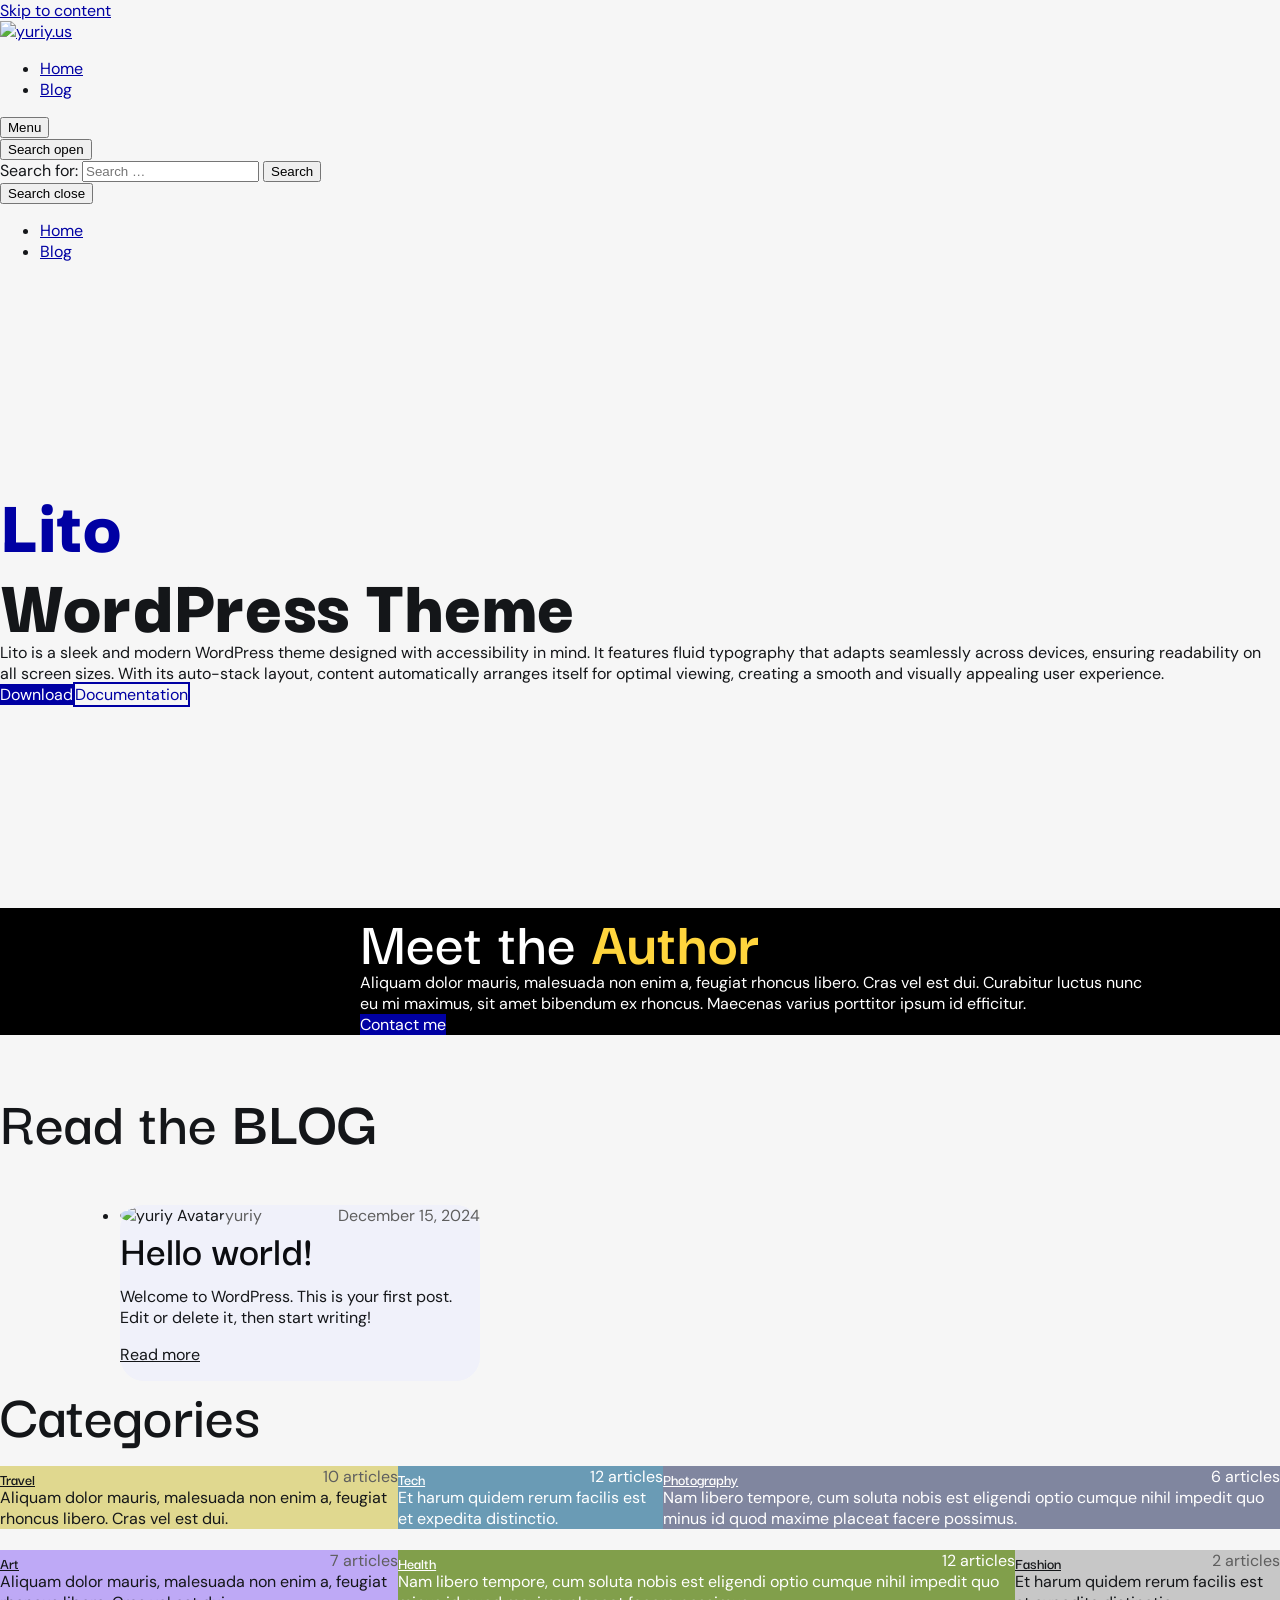
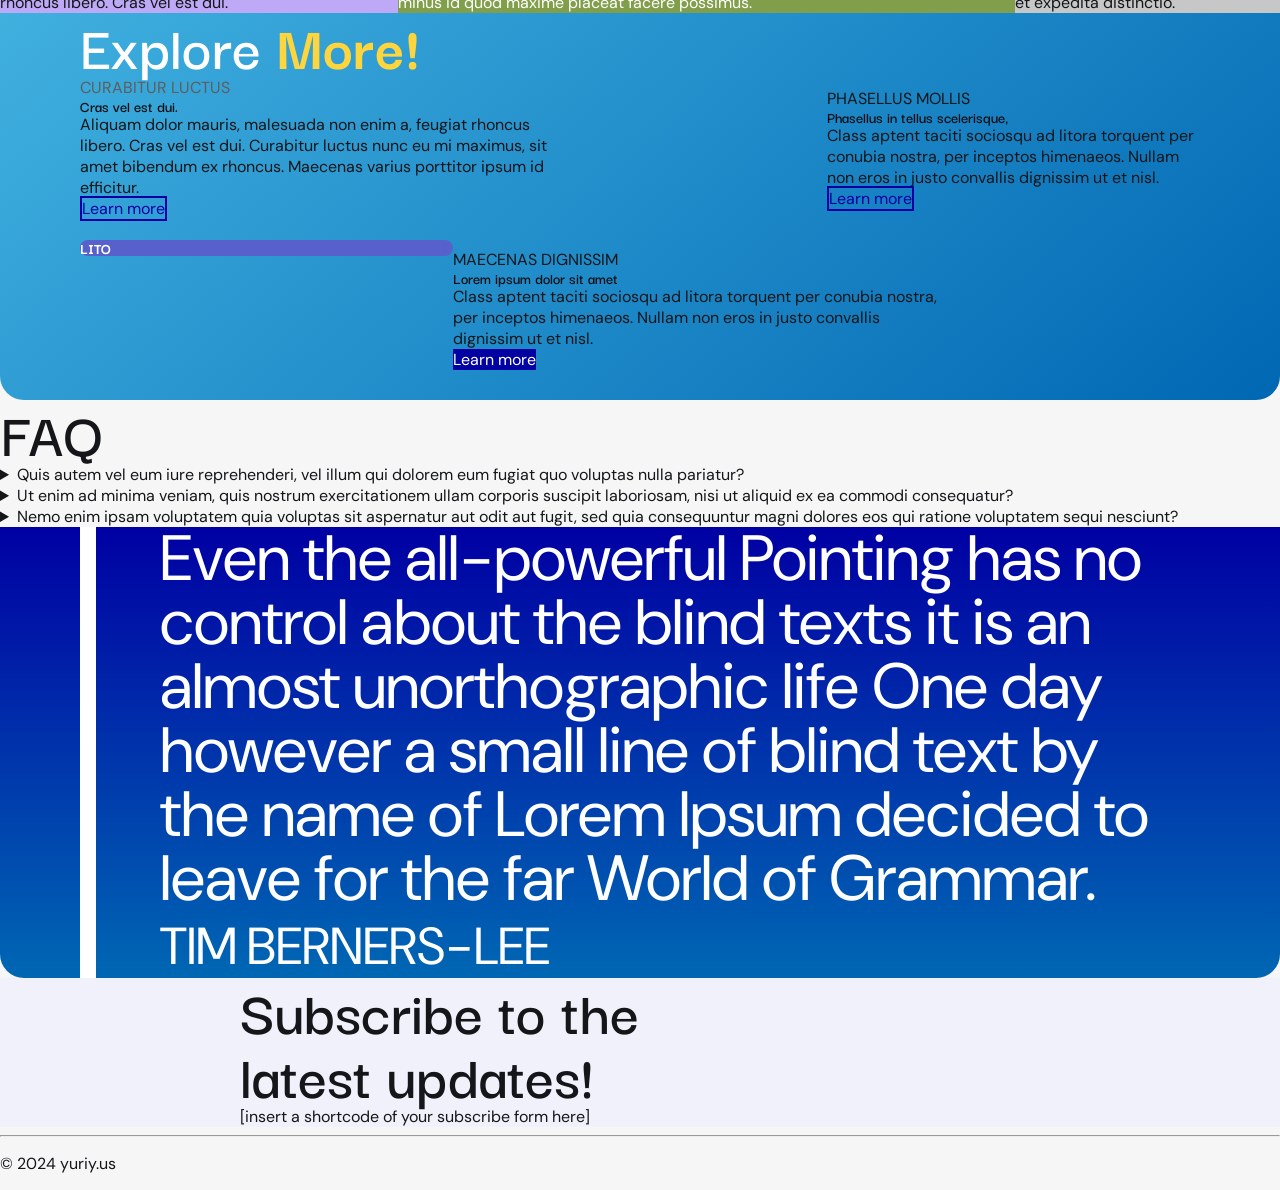
==== commit e9eb3a79: "Staatic deployment 09d5c8a8d8f1" ====
--- a/index.html
+++ b/index.html
@@ -1,11 +1,14 @@
 <!DOCTYPE html>
-<html lang="en-US">
-<head>
-	<meta charset="UTF-8">
-	<meta name="viewport" content="width=device-width, initial-scale=1">
+<html lang="en-US">
+<head>
+    <meta charset="UTF-8">
+    <meta name="viewport" content="width=device-width, initial-scale=1.0">
+    <link rel="profile" href="http://gmpg.org/xfn/11">
+
+    <title>yuriy.us</title>
 <meta name="robots" content="max-image-preview:large">
 	<style>img:is([sizes="auto" i], [sizes^="auto," i]) { contain-intrinsic-size: 3000px 1500px }</style>
-	<title>yuriy.us</title>
+	<link rel="dns-prefetch" href="http://fonts.googleapis.com">
 <link rel="alternate" type="application/rss+xml" title="yuriy.us &raquo; Feed" href="https://yuriy.us/feed/">
 <link rel="alternate" type="application/rss+xml" title="yuriy.us &raquo; Comments Feed" href="https://yuriy.us/comments/feed/">
 <script>
@@ -13,140 +16,6 @@
 /*! This file is auto-generated */
 !function(i,n){var o,s,e;function c(e){try{var t={supportTests:e,timestamp:(new Date).valueOf()};sessionStorage.setItem(o,JSON.stringify(t))}catch(e){}}function p(e,t,n){e.clearRect(0,0,e.canvas.width,e.canvas.height),e.fillText(t,0,0);var t=new Uint32Array(e.getImageData(0,0,e.canvas.width,e.canvas.height).data),r=(e.clearRect(0,0,e.canvas.width,e.canvas.height),e.fillText(n,0,0),new Uint32Array(e.getImageData(0,0,e.canvas.width,e.canvas.height).data));return t.every(function(e,t){return e===r[t]})}function u(e,t,n){switch(t){case"flag":return n(e,"\ud83c\udff3\ufe0f\u200d\u26a7\ufe0f","\ud83c\udff3\ufe0f\u200b\u26a7\ufe0f")?!1:!n(e,"\ud83c\uddfa\ud83c\uddf3","\ud83c\uddfa\u200b\ud83c\uddf3")&&!n(e,"\ud83c\udff4\udb40\udc67\udb40\udc62\udb40\udc65\udb40\udc6e\udb40\udc67\udb40\udc7f","\ud83c\udff4\u200b\udb40\udc67\u200b\udb40\udc62\u200b\udb40\udc65\u200b\udb40\udc6e\u200b\udb40\udc67\u200b\udb40\udc7f");case"emoji":return!n(e,"\ud83d\udc26\u200d\u2b1b","\ud83d\udc26\u200b\u2b1b")}return!1}function f(e,t,n){var r="undefined"!=typeof WorkerGlobalScope&&self instanceof WorkerGlobalScope?new OffscreenCanvas(300,150):i.createElement("canvas"),a=r.getContext("2d",{willReadFrequently:!0}),o=(a.textBaseline="top",a.font="600 32px Arial",{});return e.forEach(function(e){o[e]=t(a,e,n)}),o}function t(e){var t=i.createElement("script");t.src=e,t.defer=!0,i.head.appendChild(t)}"undefined"!=typeof Promise&&(o="wpEmojiSettingsSupports",s=["flag","emoji"],n.supports={everything:!0,everythingExceptFlag:!0},e=new Promise(function(e){i.addEventListener("DOMContentLoaded",e,{once:!0})}),new Promise(function(t){var n=function(){try{var e=JSON.parse(sessionStorage.getItem(o));if("object"==typeof e&&"number"==typeof e.timestamp&&(new Date).valueOf()<e.timestamp+604800&&"object"==typeof e.supportTests)return e.supportTests}catch(e){}return null}();if(!n){if("undefined"!=typeof Worker&&"undefined"!=typeof OffscreenCanvas&&"undefined"!=typeof URL&&URL.createObjectURL&&"undefined"!=typeof Blob)try{var e="postMessage("+f.toString()+"("+[JSON.stringify(s),u.toString(),p.toString()].join(",")+"));",r=new Blob([e],{type:"text/javascript"}),a=new Worker(URL.createObjectURL(r),{name:"wpTestEmojiSupports"});return void(a.onmessage=function(e){c(n=e.data),a.terminate(),t(n)})}catch(e){}c(n=f(s,u,p))}t(n)}).then(function(e){for(var t in e)n.supports[t]=e[t],n.supports.everything=n.supports.everything&&n.supports[t],"flag"!==t&&(n.supports.everythingExceptFlag=n.supports.everythingExceptFlag&&n.supports[t]);n.supports.everythingExceptFlag=n.supports.everythingExceptFlag&&!n.supports.flag,n.DOMReady=!1,n.readyCallback=function(){n.DOMReady=!0}}).then(function(){return e}).then(function(){var e;n.supports.everything||(n.readyCallback(),(e=n.source||{}).concatemoji?t(e.concatemoji):e.wpemoji&&e.twemoji&&(t(e.twemoji),t(e.wpemoji)))}))}((window,document),window._wpemojiSettings);
 </script>
-<style id="wp-block-site-logo-inline-css">
-.wp-block-site-logo{box-sizing:border-box;line-height:0}.wp-block-site-logo a{display:inline-block;line-height:0}.wp-block-site-logo.is-default-size img{height:auto;width:120px}.wp-block-site-logo img{height:auto;max-width:100%}.wp-block-site-logo a,.wp-block-site-logo img{border-radius:inherit}.wp-block-site-logo.aligncenter{margin-left:auto;margin-right:auto;text-align:center}:root :where(.wp-block-site-logo.is-style-rounded){border-radius:9999px}
-</style>
-<style id="wp-block-site-title-inline-css">
-.wp-block-site-title{box-sizing:border-box}.wp-block-site-title :where(a){color:inherit;font-family:inherit;font-size:inherit;font-style:inherit;font-weight:inherit;letter-spacing:inherit;line-height:inherit;text-decoration:inherit}
-</style>
-<style id="norrsken-hide-on-home-inline-css">
-.home .wp-block-site-title.is-style-norrsken-hide-on-home {
-	display: none;
-}
-</style>
-<style id="wp-block-group-inline-css">
-.wp-block-group{box-sizing:border-box}:where(.wp-block-group.wp-block-group-is-layout-constrained){position:relative}
-</style>
-<style id="wp-block-navigation-link-inline-css">
-.wp-block-navigation .wp-block-navigation-item__label{overflow-wrap:break-word}.wp-block-navigation .wp-block-navigation-item__description{display:none}.link-ui-tools{border-top:1px solid #f0f0f0;padding:8px}.link-ui-block-inserter{padding-top:8px}.link-ui-block-inserter__back{margin-left:8px;text-transform:uppercase}
-</style>
-<link rel="stylesheet" id="wp-block-navigation-css" href="https://yuriy.us/wp-includes/blocks/navigation/style.min.css?ver=6.7.1" media="all">
-<link rel="stylesheet" id="norrsken-navigation-style-css" href="https://yuriy.us/wp-content/themes/norrsken/assets/css/blocks/navigation.css?ver=1.0.8" media="all">
-<style id="wp-block-separator-inline-css">
-@charset "UTF-8";.wp-block-separator{border:none;border-top:2px solid}:root :where(.wp-block-separator.is-style-dots){height:auto;line-height:1;text-align:center}:root :where(.wp-block-separator.is-style-dots):before{color:currentColor;content:"&middot;&middot;&middot;";font-family:serif;font-size:1.5em;letter-spacing:2em;padding-left:2em}.wp-block-separator.is-style-dots{background:none!important;border:none!important}
-</style>
-<link rel="stylesheet" id="norrsken-separator-style-css" href="https://yuriy.us/wp-content/themes/norrsken/assets/css/blocks/separator.css?ver=1.0.8" media="all">
-<style id="wp-block-site-tagline-inline-css">
-.wp-block-site-tagline{box-sizing:border-box}
-</style>
-<style id="wp-block-categories-inline-css">
-.wp-block-categories{box-sizing:border-box}.wp-block-categories.alignleft{margin-right:2em}.wp-block-categories.alignright{margin-left:2em}.wp-block-categories.wp-block-categories-dropdown.aligncenter{text-align:center}.wp-block-categories .wp-block-categories__label{display:block;width:100%}
-</style>
-<link rel="stylesheet" id="norrsken-categories-style-css" href="https://yuriy.us/wp-content/themes/norrsken/assets/css/blocks/categories.css?ver=1.0.8" media="all">
-<style id="wp-block-post-featured-image-inline-css">
-.wp-block-post-featured-image{margin-left:0;margin-right:0}.wp-block-post-featured-image a{display:block;height:100%}.wp-block-post-featured-image :where(img){box-sizing:border-box;height:auto;max-width:100%;vertical-align:bottom;width:100%}.wp-block-post-featured-image.alignfull img,.wp-block-post-featured-image.alignwide img{width:100%}.wp-block-post-featured-image .wp-block-post-featured-image__overlay.has-background-dim{background-color:#000;inset:0;position:absolute}.wp-block-post-featured-image{position:relative}.wp-block-post-featured-image .wp-block-post-featured-image__overlay.has-background-gradient{background-color:initial}.wp-block-post-featured-image .wp-block-post-featured-image__overlay.has-background-dim-0{opacity:0}.wp-block-post-featured-image .wp-block-post-featured-image__overlay.has-background-dim-10{opacity:.1}.wp-block-post-featured-image .wp-block-post-featured-image__overlay.has-background-dim-20{opacity:.2}.wp-block-post-featured-image .wp-block-post-featured-image__overlay.has-background-dim-30{opacity:.3}.wp-block-post-featured-image .wp-block-post-featured-image__overlay.has-background-dim-40{opacity:.4}.wp-block-post-featured-image .wp-block-post-featured-image__overlay.has-background-dim-50{opacity:.5}.wp-block-post-featured-image .wp-block-post-featured-image__overlay.has-background-dim-60{opacity:.6}.wp-block-post-featured-image .wp-block-post-featured-image__overlay.has-background-dim-70{opacity:.7}.wp-block-post-featured-image .wp-block-post-featured-image__overlay.has-background-dim-80{opacity:.8}.wp-block-post-featured-image .wp-block-post-featured-image__overlay.has-background-dim-90{opacity:.9}.wp-block-post-featured-image .wp-block-post-featured-image__overlay.has-background-dim-100{opacity:1}.wp-block-post-featured-image:where(.alignleft,.alignright){width:100%}
-</style>
-<style id="wp-block-post-title-inline-css">
-.wp-block-post-title{box-sizing:border-box;word-break:break-word}.wp-block-post-title :where(a){display:inline-block;font-family:inherit;font-size:inherit;font-style:inherit;font-weight:inherit;letter-spacing:inherit;line-height:inherit;text-decoration:inherit}
-</style>
-<style id="wp-block-post-date-inline-css">
-.wp-block-post-date{box-sizing:border-box}
-</style>
-<style id="wp-block-post-template-inline-css">
-.wp-block-post-template{list-style:none;margin-bottom:0;margin-top:0;max-width:100%;padding:0}.wp-block-post-template.is-flex-container{display:flex;flex-direction:row;flex-wrap:wrap;gap:1.25em}.wp-block-post-template.is-flex-container>li{margin:0;width:100%}@media (min-width:600px){.wp-block-post-template.is-flex-container.is-flex-container.columns-2>li{width:calc(50% - .625em)}.wp-block-post-template.is-flex-container.is-flex-container.columns-3>li{width:calc(33.33333% - .83333em)}.wp-block-post-template.is-flex-container.is-flex-container.columns-4>li{width:calc(25% - .9375em)}.wp-block-post-template.is-flex-container.is-flex-container.columns-5>li{width:calc(20% - 1em)}.wp-block-post-template.is-flex-container.is-flex-container.columns-6>li{width:calc(16.66667% - 1.04167em)}}@media (max-width:600px){.wp-block-post-template-is-layout-grid.wp-block-post-template-is-layout-grid.wp-block-post-template-is-layout-grid.wp-block-post-template-is-layout-grid{grid-template-columns:1fr}}.wp-block-post-template-is-layout-constrained>li>.alignright,.wp-block-post-template-is-layout-flow>li>.alignright{float:right;margin-inline-end:0;margin-inline-start:2em}.wp-block-post-template-is-layout-constrained>li>.alignleft,.wp-block-post-template-is-layout-flow>li>.alignleft{float:left;margin-inline-end:2em;margin-inline-start:0}.wp-block-post-template-is-layout-constrained>li>.aligncenter,.wp-block-post-template-is-layout-flow>li>.aligncenter{margin-inline-end:auto;margin-inline-start:auto}
-</style>
-<style id="wp-block-paragraph-inline-css">
-.is-small-text{font-size:.875em}.is-regular-text{font-size:1em}.is-large-text{font-size:2.25em}.is-larger-text{font-size:3em}.has-drop-cap:not(:focus):first-letter{float:left;font-size:8.4em;font-style:normal;font-weight:100;line-height:.68;margin:.05em .1em 0 0;text-transform:uppercase}body.rtl .has-drop-cap:not(:focus):first-letter{float:none;margin-left:.1em}p.has-drop-cap.has-background{overflow:hidden}:root :where(p.has-background){padding:1.25em 2.375em}:where(p.has-text-color:not(.has-link-color)) a{color:inherit}p.has-text-align-left[style*="writing-mode:vertical-lr"],p.has-text-align-right[style*="writing-mode:vertical-rl"]{rotate:180deg}
-</style>
-<link rel="stylesheet" id="norrsken-paragraph-style-css" href="https://yuriy.us/wp-content/themes/norrsken/assets/css/blocks/paragraph.css?ver=1.0.8" media="all">
-<style id="wp-block-query-pagination-inline-css">
-.wp-block-query-pagination.is-content-justification-space-between>.wp-block-query-pagination-next:last-of-type{margin-inline-start:auto}.wp-block-query-pagination.is-content-justification-space-between>.wp-block-query-pagination-previous:first-child{margin-inline-end:auto}.wp-block-query-pagination .wp-block-query-pagination-previous-arrow{display:inline-block;margin-right:1ch}.wp-block-query-pagination .wp-block-query-pagination-previous-arrow:not(.is-arrow-chevron){transform:scaleX(1)}.wp-block-query-pagination .wp-block-query-pagination-next-arrow{display:inline-block;margin-left:1ch}.wp-block-query-pagination .wp-block-query-pagination-next-arrow:not(.is-arrow-chevron){transform:scaleX(1)}.wp-block-query-pagination.aligncenter{justify-content:center}
-</style>
-<style id="norrsken-pagination-post-navigation-link-inline-css">
-:root .is-style-norrsken-pagination > *,
-.is-style-norrsken-pagination [class*="is-arrow-"]:only-child {
-	margin: 0;
-}
-
-.is-style-norrsken-pagination,
-.is-style-norrsken-pagination .wp-block-query-pagination-numbers {
-	display: flex;
-	flex-wrap: wrap;
-	gap: var(--wp--preset--spacing--20);
-}
-
-.is-style-norrsken-post-navigation-link {
-	align-items: center;
-	display: flex;
-	gap: var( --wp--preset--spacing--40 );
-}
-
-.is-style-norrsken-post-navigation-link * {
-	margin: 0;
-}
-
-.is-style-norrsken-pagination:not([class*="is-content-justification-"]) .wp-block-query-pagination-numbers {
-	flex: 1;
-	justify-content: center;
-}
-
-.is-style-norrsken-pagination > a,
-.is-style-norrsken-pagination .wp-block-query-pagination-numbers > *,
-.is-style-norrsken-post-navigation-link span[class*="arrow"] { 
-	align-items: center;
-	background-color: var( --wp--preset--color--base );
-	border: 1px solid var( --wp--preset--color--base-2 );
-	border-radius: 50%;
-	display: flex;
-	flex-shrink: 0;
-	height: 2.25em;
-	justify-content: center;
-	margin: 0;
-	width: 2.25em;
-}
-
-.is-style-norrsken-pagination > a,
-.is-style-norrsken-pagination .wp-block-query-pagination-numbers > a,
-.is-style-norrsken-post-navigation-link span[class*="arrow"] {
-	background-image: var( --wp--preset--gradient--base-alt-fade-mid-down-right );
-}
-
-.is-style-norrsken-pagination a:hover,
-.is-style-norrsken-pagination .wp-block-query-pagination-numbers .current {
-	background: var( --wp--preset--color--contrast );
-	border-color: transparent;
-	color: var( --wp--preset--color--base );
-}
-
-@media ( min-width: 700px ) {
-	.is-style-norrsken-pagination:not(:has(.wp-block-query-pagination-previous .is-arrow-arrow )):before,
-	.is-style-norrsken-pagination:not(:has(.wp-block-query-pagination-next .is-arrow-arrow )):after {
-		content: "";
-		width: 2.25em;
-	}
-}
-
-@media ( max-width: 700px ) {
-	.is-style-norrsken-pagination > a {
-		display: none;
-	}
-
-	.is-style-norrsken-post-navigation-link {
-		flex-direction: column;
-	}
-
-	.is-style-norrsken-post-navigation-link:not(:only-child) {
-		width: 50%;
-	}
-
-	.is-style-norrsken-post-navigation-link.post-navigation-link-previous { align-items: flex-start; }
-	.is-style-norrsken-post-navigation-link.post-navigation-link-next { align-items: flex-end; }
-
-	.is-style-norrsken-post-navigation-link a {
-		order: 1;
-	}
-}
-</style>
 <style id="wp-emoji-styles-inline-css">
 
 	img.wp-smiley, img.emoji {
@@ -161,227 +30,775 @@
 		padding: 0 !important;
 	}
 </style>
-<style id="wp-block-library-inline-css">
-:root{--wp-admin-theme-color:#007cba;--wp-admin-theme-color--rgb:0,124,186;--wp-admin-theme-color-darker-10:#006ba1;--wp-admin-theme-color-darker-10--rgb:0,107,161;--wp-admin-theme-color-darker-20:#005a87;--wp-admin-theme-color-darker-20--rgb:0,90,135;--wp-admin-border-width-focus:2px;--wp-block-synced-color:#7a00df;--wp-block-synced-color--rgb:122,0,223;--wp-bound-block-color:var(--wp-block-synced-color)}@media (min-resolution:192dpi){:root{--wp-admin-border-width-focus:1.5px}}.wp-element-button{cursor:pointer}:root{--wp--preset--font-size--normal:16px;--wp--preset--font-size--huge:42px}:root .has-very-light-gray-background-color{background-color:#eee}:root .has-very-dark-gray-background-color{background-color:#313131}:root .has-very-light-gray-color{color:#eee}:root .has-very-dark-gray-color{color:#313131}:root .has-vivid-green-cyan-to-vivid-cyan-blue-gradient-background{background:linear-gradient(135deg,#00d084,#0693e3)}:root .has-purple-crush-gradient-background{background:linear-gradient(135deg,#34e2e4,#4721fb 50%,#ab1dfe)}:root .has-hazy-dawn-gradient-background{background:linear-gradient(135deg,#faaca8,#dad0ec)}:root .has-subdued-olive-gradient-background{background:linear-gradient(135deg,#fafae1,#67a671)}:root .has-atomic-cream-gradient-background{background:linear-gradient(135deg,#fdd79a,#004a59)}:root .has-nightshade-gradient-background{background:linear-gradient(135deg,#330968,#31cdcf)}:root .has-midnight-gradient-background{background:linear-gradient(135deg,#020381,#2874fc)}.has-regular-font-size{font-size:1em}.has-larger-font-size{font-size:2.625em}.has-normal-font-size{font-size:var(--wp--preset--font-size--normal)}.has-huge-font-size{font-size:var(--wp--preset--font-size--huge)}.has-text-align-center{text-align:center}.has-text-align-left{text-align:left}.has-text-align-right{text-align:right}#end-resizable-editor-section{display:none}.aligncenter{clear:both}.items-justified-left{justify-content:flex-start}.items-justified-center{justify-content:center}.items-justified-right{justify-content:flex-end}.items-justified-space-between{justify-content:space-between}.screen-reader-text{border:0;clip:rect(1px,1px,1px,1px);clip-path:inset(50%);height:1px;margin:-1px;overflow:hidden;padding:0;position:absolute;width:1px;word-wrap:normal!important}.screen-reader-text:focus{background-color:#ddd;clip:auto!important;clip-path:none;color:#444;display:block;font-size:1em;height:auto;left:5px;line-height:normal;padding:15px 23px 14px;text-decoration:none;top:5px;width:auto;z-index:100000}html :where(.has-border-color){border-style:solid}html :where([style*=border-top-color]){border-top-style:solid}html :where([style*=border-right-color]){border-right-style:solid}html :where([style*=border-bottom-color]){border-bottom-style:solid}html :where([style*=border-left-color]){border-left-style:solid}html :where([style*=border-width]){border-style:solid}html :where([style*=border-top-width]){border-top-style:solid}html :where([style*=border-right-width]){border-right-style:solid}html :where([style*=border-bottom-width]){border-bottom-style:solid}html :where([style*=border-left-width]){border-left-style:solid}html :where(img[class*=wp-image-]){height:auto;max-width:100%}:where(figure){margin:0 0 1em}html :where(.is-position-sticky){--wp-admin--admin-bar--position-offset:var(--wp-admin--admin-bar--height,0px)}@media screen and (max-width:600px){html :where(.is-position-sticky){--wp-admin--admin-bar--position-offset:0px}}
+<link rel="stylesheet" id="wp-block-library-css" href="https://yuriy.us/wp-includes/css/dist/block-library/style.min.css?ver=6.7.1" media="all">
+<style id="wp-block-library-theme-inline-css">
+.wp-block-audio :where(figcaption){color:#555;font-size:13px;text-align:center}.is-dark-theme .wp-block-audio :where(figcaption){color:#ffffffa6}.wp-block-audio{margin:0 0 1em}.wp-block-code{border:1px solid #ccc;border-radius:4px;font-family:Menlo,Consolas,monaco,monospace;padding:.8em 1em}.wp-block-embed :where(figcaption){color:#555;font-size:13px;text-align:center}.is-dark-theme .wp-block-embed :where(figcaption){color:#ffffffa6}.wp-block-embed{margin:0 0 1em}.blocks-gallery-caption{color:#555;font-size:13px;text-align:center}.is-dark-theme .blocks-gallery-caption{color:#ffffffa6}:root :where(.wp-block-image figcaption){color:#555;font-size:13px;text-align:center}.is-dark-theme :root :where(.wp-block-image figcaption){color:#ffffffa6}.wp-block-image{margin:0 0 1em}.wp-block-pullquote{border-bottom:4px solid;border-top:4px solid;color:currentColor;margin-bottom:1.75em}.wp-block-pullquote cite,.wp-block-pullquote footer,.wp-block-pullquote__citation{color:currentColor;font-size:.8125em;font-style:normal;text-transform:uppercase}.wp-block-quote{border-left:.25em solid;margin:0 0 1.75em;padding-left:1em}.wp-block-quote cite,.wp-block-quote footer{color:currentColor;font-size:.8125em;font-style:normal;position:relative}.wp-block-quote:where(.has-text-align-right){border-left:none;border-right:.25em solid;padding-left:0;padding-right:1em}.wp-block-quote:where(.has-text-align-center){border:none;padding-left:0}.wp-block-quote.is-large,.wp-block-quote.is-style-large,.wp-block-quote:where(.is-style-plain){border:none}.wp-block-search .wp-block-search__label{font-weight:700}.wp-block-search__button{border:1px solid #ccc;padding:.375em .625em}:where(.wp-block-group.has-background){padding:1.25em 2.375em}.wp-block-separator.has-css-opacity{opacity:.4}.wp-block-separator{border:none;border-bottom:2px solid;margin-left:auto;margin-right:auto}.wp-block-separator.has-alpha-channel-opacity{opacity:1}.wp-block-separator:not(.is-style-wide):not(.is-style-dots){width:100px}.wp-block-separator.has-background:not(.is-style-dots){border-bottom:none;height:1px}.wp-block-separator.has-background:not(.is-style-wide):not(.is-style-dots){height:2px}.wp-block-table{margin:0 0 1em}.wp-block-table td,.wp-block-table th{word-break:normal}.wp-block-table :where(figcaption){color:#555;font-size:13px;text-align:center}.is-dark-theme .wp-block-table :where(figcaption){color:#ffffffa6}.wp-block-video :where(figcaption){color:#555;font-size:13px;text-align:center}.is-dark-theme .wp-block-video :where(figcaption){color:#ffffffa6}.wp-block-video{margin:0 0 1em}:root :where(.wp-block-template-part.has-background){margin-bottom:0;margin-top:0;padding:1.25em 2.375em}
+</style>
+<style id="lito-button-style-outline-inline-css">
+.wp-block-button.is-style-outline
+	> .wp-block-button__link:not(.has-text-color, .has-background):hover {
+	background-color: var(--lito-color-primary);
+	color: var(--lito-color-primary-contrast);
+	border-color:  var(--lito-color-primary);
+}
+
 </style>
 <style id="global-styles-inline-css">
-:root{--wp--preset--aspect-ratio--square: 1;--wp--preset--aspect-ratio--4-3: 4/3;--wp--preset--aspect-ratio--3-4: 3/4;--wp--preset--aspect-ratio--3-2: 3/2;--wp--preset--aspect-ratio--2-3: 2/3;--wp--preset--aspect-ratio--16-9: 16/9;--wp--preset--aspect-ratio--9-16: 9/16;--wp--preset--color--black: #000000;--wp--preset--color--cyan-bluish-gray: #abb8c3;--wp--preset--color--white: #ffffff;--wp--preset--color--pale-pink: #f78da7;--wp--preset--color--vivid-red: #cf2e2e;--wp--preset--color--luminous-vivid-orange: #ff6900;--wp--preset--color--luminous-vivid-amber: #fcb900;--wp--preset--color--light-green-cyan: #7bdcb5;--wp--preset--color--vivid-green-cyan: #00d084;--wp--preset--color--pale-cyan-blue: #8ed1fc;--wp--preset--color--vivid-cyan-blue: #0693e3;--wp--preset--color--vivid-purple: #9b51e0;--wp--preset--color--base: #111111;--wp--preset--color--base-2: #222222;--wp--preset--color--contrast: #FFFFFF;--wp--preset--color--contrast-2: #7F8080;--wp--preset--color--contrast-3: #636464;--wp--preset--color--contrast-4: #333333;--wp--preset--gradient--vivid-cyan-blue-to-vivid-purple: linear-gradient(135deg,rgba(6,147,227,1) 0%,rgb(155,81,224) 100%);--wp--preset--gradient--light-green-cyan-to-vivid-green-cyan: linear-gradient(135deg,rgb(122,220,180) 0%,rgb(0,208,130) 100%);--wp--preset--gradient--luminous-vivid-amber-to-luminous-vivid-orange: linear-gradient(135deg,rgba(252,185,0,1) 0%,rgba(255,105,0,1) 100%);--wp--preset--gradient--luminous-vivid-orange-to-vivid-red: linear-gradient(135deg,rgba(255,105,0,1) 0%,rgb(207,46,46) 100%);--wp--preset--gradient--very-light-gray-to-cyan-bluish-gray: linear-gradient(135deg,rgb(238,238,238) 0%,rgb(169,184,195) 100%);--wp--preset--gradient--cool-to-warm-spectrum: linear-gradient(135deg,rgb(74,234,220) 0%,rgb(151,120,209) 20%,rgb(207,42,186) 40%,rgb(238,44,130) 60%,rgb(251,105,98) 80%,rgb(254,248,76) 100%);--wp--preset--gradient--blush-light-purple: linear-gradient(135deg,rgb(255,206,236) 0%,rgb(152,150,240) 100%);--wp--preset--gradient--blush-bordeaux: linear-gradient(135deg,rgb(254,205,165) 0%,rgb(254,45,45) 50%,rgb(107,0,62) 100%);--wp--preset--gradient--luminous-dusk: linear-gradient(135deg,rgb(255,203,112) 0%,rgb(199,81,192) 50%,rgb(65,88,208) 100%);--wp--preset--gradient--pale-ocean: linear-gradient(135deg,rgb(255,245,203) 0%,rgb(182,227,212) 50%,rgb(51,167,181) 100%);--wp--preset--gradient--electric-grass: linear-gradient(135deg,rgb(202,248,128) 0%,rgb(113,206,126) 100%);--wp--preset--gradient--midnight: linear-gradient(135deg,rgb(2,3,129) 0%,rgb(40,116,252) 100%);--wp--preset--gradient--aurora-horizontal: linear-gradient(90deg, #6CE54B 10.61%, #6BE795 30.26%, #367CCF 50.61%, #A746F6 69.74%, #8117BD 90.78%);--wp--preset--gradient--aurora-horizontal-fade: linear-gradient(90deg, rgba(108, 229, 75, 0) 10.61%, #6BE795 30.26%, #367CCF 50.61%, #A746F6 69.74%, rgba(129, 23, 189, 0) 90.78%);--wp--preset--gradient--aurora-vertical: linear-gradient(180deg, #6CE54B 10.61%, #6BE795 30.26%, #367CCF 50.61%, #A746F6 69.74%, #8117BD 90.78%);--wp--preset--gradient--aurora-vertical-fade: linear-gradient(180deg, rgba(108, 229, 75, 0) 10.61%, #6BE795 30.26%, #367CCF 50.61%, #A746F6 69.74%, rgba(129, 23, 189, 0) 90.78%);--wp--preset--gradient--aurora-down-right: linear-gradient(135deg, #6CE54B 10.61%, #6BE795 30.26%, #367CCF 50.61%, #A746F6 69.74%, #8117BD 90.78%);--wp--preset--gradient--base-alt-fade-mid-down-right: linear-gradient(135deg, var(--wp--preset--color--base) 0%, rgba(34, 34, 34, 0.994) 5.89%, rgba(34, 34, 34, 0.976) 10.69%, rgba(34, 34, 34, 0.947) 14.56%, rgba(34, 34, 34, 0.91) 17.67%, rgba(34, 34, 34, 0.864) 20.19%, rgba(34, 34, 34, 0.812) 22.28%, rgba(34, 34, 34, 0.754) 24.12%, rgba(34, 34, 34, 0.692) 25.88%, rgba(34, 34, 34, 0.627) 27.72%, rgba(34, 34, 34, 0.561) 29.81%, rgba(34, 34, 34, 0.494) 32.33%, rgba(34, 34, 34, 0.429) 35.44%, rgba(34, 34, 34, 0.365) 39.31%, rgba(34, 34, 34, 0.305) 44.11%, rgba(34, 34, 34, 0.25) 50%, rgba(34, 34, 34, 0.305) 55.89%, rgba(34, 34, 34, 0.365) 60.69%, rgba(34, 34, 34, 0.429) 64.56%, rgba(34, 34, 34, 0.494) 67.67%, rgba(34, 34, 34, 0.561) 70.19%, rgba(34, 34, 34, 0.627) 72.28%, rgba(34, 34, 34, 0.692) 74.12%, rgba(34, 34, 34, 0.754) 75.88%, rgba(34, 34, 34, 0.812) 77.72%, rgba(34, 34, 34, 0.864) 79.81%, rgba(34, 34, 34, 0.91) 82.33%, rgba(34, 34, 34, 0.947) 85.44%, rgba(34, 34, 34, 0.976) 89.31%, rgba(34, 34, 34, 0.994) 94.11%, var(--wp--preset--color--base) 100%);--wp--preset--font-size--small: 14px;--wp--preset--font-size--medium: 16px;--wp--preset--font-size--large: clamp(18px, 1.125rem + ((1vw - 3.2px) * 0.323), 21px);--wp--preset--font-size--x-large: clamp(21px, 1.313rem + ((1vw - 3.2px) * 0.323), 24px);--wp--preset--font-size--tiny: 12px;--wp--preset--font-size--heading-1: clamp(36px, 2.25rem + ((1vw - 3.2px) * 1.293), 48px);--wp--preset--font-size--heading-2: clamp(30px, 1.875rem + ((1vw - 3.2px) * 1.078), 40px);--wp--preset--font-size--heading-3: clamp(24px, 1.5rem + ((1vw - 3.2px) * 0.862), 32px);--wp--preset--font-size--heading-4: clamp(21px, 1.313rem + ((1vw - 3.2px) * 0.323), 24px);--wp--preset--font-size--heading-5: 18px;--wp--preset--font-size--heading-6: 16px;--wp--preset--font-family--geist-mono: "Geist Mono", monospace;--wp--preset--font-family--system-sans-serif: ui-sans-serif, -apple-system, BlinkMacSystemFont, "Segoe UI", Roboto, "Helvetica Neue", sans-serif;--wp--preset--font-family--system-serif: ui-serif, Georgia, serif;--wp--preset--font-family--system-monospace: ui-monospace, Menlo, Consolas, Monaco, "Liberation Mono", "Lucida Console", monospace;--wp--preset--spacing--20: 12px;--wp--preset--spacing--30: 16px;--wp--preset--spacing--40: clamp(21px, 2.4vw, 24px);--wp--preset--spacing--50: clamp(24px, 3.2vw, 32px);--wp--preset--spacing--60: clamp(32px, 4.8vw, 48px);--wp--preset--spacing--70: clamp(48px, 6.4vw, 64px);--wp--preset--spacing--80: clamp(64px, 9.6vw, 96px);--wp--preset--spacing--10: 8px;--wp--preset--spacing--90: clamp(96px, 12.8vw, 128px);--wp--preset--spacing--body-margin: clamp(24px, 4.8vw, 48px);--wp--preset--shadow--natural: 6px 6px 9px rgba(0, 0, 0, 0.2);--wp--preset--shadow--deep: 12px 12px 50px rgba(0, 0, 0, 0.4);--wp--preset--shadow--sharp: 6px 6px 0px rgba(0, 0, 0, 0.2);--wp--preset--shadow--outlined: 6px 6px 0px -3px rgba(255, 255, 255, 1), 6px 6px rgba(0, 0, 0, 1);--wp--preset--shadow--crisp: 6px 6px 0px rgba(0, 0, 0, 1);}:root { --wp--style--global--content-size: 608px;--wp--style--global--wide-size: 1248px; }:where(body) { margin: 0; }.wp-site-blocks { padding-top: var(--wp--style--root--padding-top); padding-bottom: var(--wp--style--root--padding-bottom); }.has-global-padding { padding-right: var(--wp--style--root--padding-right); padding-left: var(--wp--style--root--padding-left); }.has-global-padding > .alignfull { margin-right: calc(var(--wp--style--root--padding-right) * -1); margin-left: calc(var(--wp--style--root--padding-left) * -1); }.has-global-padding :where(:not(.alignfull.is-layout-flow) > .has-global-padding:not(.wp-block-block, .alignfull)) { padding-right: 0; padding-left: 0; }.has-global-padding :where(:not(.alignfull.is-layout-flow) > .has-global-padding:not(.wp-block-block, .alignfull)) > .alignfull { margin-left: 0; margin-right: 0; }.wp-site-blocks > .alignleft { float: left; margin-right: 2em; }.wp-site-blocks > .alignright { float: right; margin-left: 2em; }.wp-site-blocks > .aligncenter { justify-content: center; margin-left: auto; margin-right: auto; }:where(.wp-site-blocks) > * { margin-block-start: 1.25em; margin-block-end: 0; }:where(.wp-site-blocks) > :first-child { margin-block-start: 0; }:where(.wp-site-blocks) > :last-child { margin-block-end: 0; }:root { --wp--style--block-gap: 1.25em; }:root :where(.is-layout-flow) > :first-child{margin-block-start: 0;}:root :where(.is-layout-flow) > :last-child{margin-block-end: 0;}:root :where(.is-layout-flow) > *{margin-block-start: 1.25em;margin-block-end: 0;}:root :where(.is-layout-constrained) > :first-child{margin-block-start: 0;}:root :where(.is-layout-constrained) > :last-child{margin-block-end: 0;}:root :where(.is-layout-constrained) > *{margin-block-start: 1.25em;margin-block-end: 0;}:root :where(.is-layout-flex){gap: 1.25em;}:root :where(.is-layout-grid){gap: 1.25em;}.is-layout-flow > .alignleft{float: left;margin-inline-start: 0;margin-inline-end: 2em;}.is-layout-flow > .alignright{float: right;margin-inline-start: 2em;margin-inline-end: 0;}.is-layout-flow > .aligncenter{margin-left: auto !important;margin-right: auto !important;}.is-layout-constrained > .alignleft{float: left;margin-inline-start: 0;margin-inline-end: 2em;}.is-layout-constrained > .alignright{float: right;margin-inline-start: 2em;margin-inline-end: 0;}.is-layout-constrained > .aligncenter{margin-left: auto !important;margin-right: auto !important;}.is-layout-constrained > :where(:not(.alignleft):not(.alignright):not(.alignfull)){max-width: var(--wp--style--global--content-size);margin-left: auto !important;margin-right: auto !important;}.is-layout-constrained > .alignwide{max-width: var(--wp--style--global--wide-size);}body .is-layout-flex{display: flex;}.is-layout-flex{flex-wrap: wrap;align-items: center;}.is-layout-flex > :is(*, div){margin: 0;}body .is-layout-grid{display: grid;}.is-layout-grid > :is(*, div){margin: 0;}body{background-color: var(--wp--preset--color--base);color: var(--wp--preset--color--contrast);font-family: var(--wp--preset--font-family--geist-mono);font-size: var(--wp--preset--font-size--medium);font-style: normal;font-weight: 300;line-height: 1.6;--wp--style--root--padding-top: 0px;--wp--style--root--padding-right: var(--wp--preset--spacing--body-margin);--wp--style--root--padding-bottom: 0px;--wp--style--root--padding-left: var(--wp--preset--spacing--body-margin);}a:where(:not(.wp-element-button)){color: inherit;text-decoration: underline;}:root :where(a:where(:not(.wp-element-button)):hover){text-decoration: none;}h1, h2, h3, h4, h5, h6{font-weight: 300;}h1{font-size: var(--wp--preset--font-size--heading-1);line-height: 1.25;}h2{font-size: var(--wp--preset--font-size--heading-2);line-height: 1.25;}h3{font-size: var(--wp--preset--font-size--heading-3);line-height: 1.25;}h4{font-size: var(--wp--preset--font-size--heading-4);line-height: 1.5;}h5{font-size: var(--wp--preset--font-size--heading-5);line-height: 1.6;}h6{font-size: var(--wp--preset--font-size--heading-6);letter-spacing: 0.025em;line-height: 1.6;text-transform: uppercase;}:root :where(.wp-element-button, .wp-block-button__link){background-color: var(--wp--preset--color--base-2);border-radius: 999px;border-color: var(--wp--preset--color--base-2);border-width: 1px;border-style: solid;color: var(--wp--preset--color--contrast);font-family: inherit;font-size: var(--wp--preset--font-size--medium);font-style: normal;font-weight: 300;line-height: inherit;padding-top: .725em;padding-right: 1.5em;padding-bottom: .725em;padding-left: 1.5em;text-decoration: none;}:root :where(.wp-element-button:hover, .wp-block-button__link:hover){border-color: var(--wp--preset--color--contrast-2);}:root :where(.wp-element-button:focus, .wp-block-button__link:focus){outline-color: var(--wp--preset--color--contrast-2);outline-offset: 3px;outline-style: solid;outline-width: 1px;}:root :where(.wp-element-caption, .wp-block-audio figcaption, .wp-block-embed figcaption, .wp-block-gallery figcaption, .wp-block-image figcaption, .wp-block-table figcaption, .wp-block-video figcaption){color: var(--wp--preset--color--contrast-2);font-size: var(--wp--preset--font-size--medium);}cite{color: var(--wp--preset--color--contrast-2);}.has-black-color{color: var(--wp--preset--color--black) !important;}.has-cyan-bluish-gray-color{color: var(--wp--preset--color--cyan-bluish-gray) !important;}.has-white-color{color: var(--wp--preset--color--white) !important;}.has-pale-pink-color{color: var(--wp--preset--color--pale-pink) !important;}.has-vivid-red-color{color: var(--wp--preset--color--vivid-red) !important;}.has-luminous-vivid-orange-color{color: var(--wp--preset--color--luminous-vivid-orange) !important;}.has-luminous-vivid-amber-color{color: var(--wp--preset--color--luminous-vivid-amber) !important;}.has-light-green-cyan-color{color: var(--wp--preset--color--light-green-cyan) !important;}.has-vivid-green-cyan-color{color: var(--wp--preset--color--vivid-green-cyan) !important;}.has-pale-cyan-blue-color{color: var(--wp--preset--color--pale-cyan-blue) !important;}.has-vivid-cyan-blue-color{color: var(--wp--preset--color--vivid-cyan-blue) !important;}.has-vivid-purple-color{color: var(--wp--preset--color--vivid-purple) !important;}.has-base-color{color: var(--wp--preset--color--base) !important;}.has-base-2-color{color: var(--wp--preset--color--base-2) !important;}.has-contrast-color{color: var(--wp--preset--color--contrast) !important;}.has-contrast-2-color{color: var(--wp--preset--color--contrast-2) !important;}.has-contrast-3-color{color: var(--wp--preset--color--contrast-3) !important;}.has-contrast-4-color{color: var(--wp--preset--color--contrast-4) !important;}.has-black-background-color{background-color: var(--wp--preset--color--black) !important;}.has-cyan-bluish-gray-background-color{background-color: var(--wp--preset--color--cyan-bluish-gray) !important;}.has-white-background-color{background-color: var(--wp--preset--color--white) !important;}.has-pale-pink-background-color{background-color: var(--wp--preset--color--pale-pink) !important;}.has-vivid-red-background-color{background-color: var(--wp--preset--color--vivid-red) !important;}.has-luminous-vivid-orange-background-color{background-color: var(--wp--preset--color--luminous-vivid-orange) !important;}.has-luminous-vivid-amber-background-color{background-color: var(--wp--preset--color--luminous-vivid-amber) !important;}.has-light-green-cyan-background-color{background-color: var(--wp--preset--color--light-green-cyan) !important;}.has-vivid-green-cyan-background-color{background-color: var(--wp--preset--color--vivid-green-cyan) !important;}.has-pale-cyan-blue-background-color{background-color: var(--wp--preset--color--pale-cyan-blue) !important;}.has-vivid-cyan-blue-background-color{background-color: var(--wp--preset--color--vivid-cyan-blue) !important;}.has-vivid-purple-background-color{background-color: var(--wp--preset--color--vivid-purple) !important;}.has-base-background-color{background-color: var(--wp--preset--color--base) !important;}.has-base-2-background-color{background-color: var(--wp--preset--color--base-2) !important;}.has-contrast-background-color{background-color: var(--wp--preset--color--contrast) !important;}.has-contrast-2-background-color{background-color: var(--wp--preset--color--contrast-2) !important;}.has-contrast-3-background-color{background-color: var(--wp--preset--color--contrast-3) !important;}.has-contrast-4-background-color{background-color: var(--wp--preset--color--contrast-4) !important;}.has-black-border-color{border-color: var(--wp--preset--color--black) !important;}.has-cyan-bluish-gray-border-color{border-color: var(--wp--preset--color--cyan-bluish-gray) !important;}.has-white-border-color{border-color: var(--wp--preset--color--white) !important;}.has-pale-pink-border-color{border-color: var(--wp--preset--color--pale-pink) !important;}.has-vivid-red-border-color{border-color: var(--wp--preset--color--vivid-red) !important;}.has-luminous-vivid-orange-border-color{border-color: var(--wp--preset--color--luminous-vivid-orange) !important;}.has-luminous-vivid-amber-border-color{border-color: var(--wp--preset--color--luminous-vivid-amber) !important;}.has-light-green-cyan-border-color{border-color: var(--wp--preset--color--light-green-cyan) !important;}.has-vivid-green-cyan-border-color{border-color: var(--wp--preset--color--vivid-green-cyan) !important;}.has-pale-cyan-blue-border-color{border-color: var(--wp--preset--color--pale-cyan-blue) !important;}.has-vivid-cyan-blue-border-color{border-color: var(--wp--preset--color--vivid-cyan-blue) !important;}.has-vivid-purple-border-color{border-color: var(--wp--preset--color--vivid-purple) !important;}.has-base-border-color{border-color: var(--wp--preset--color--base) !important;}.has-base-2-border-color{border-color: var(--wp--preset--color--base-2) !important;}.has-contrast-border-color{border-color: var(--wp--preset--color--contrast) !important;}.has-contrast-2-border-color{border-color: var(--wp--preset--color--contrast-2) !important;}.has-contrast-3-border-color{border-color: var(--wp--preset--color--contrast-3) !important;}.has-contrast-4-border-color{border-color: var(--wp--preset--color--contrast-4) !important;}.has-vivid-cyan-blue-to-vivid-purple-gradient-background{background: var(--wp--preset--gradient--vivid-cyan-blue-to-vivid-purple) !important;}.has-light-green-cyan-to-vivid-green-cyan-gradient-background{background: var(--wp--preset--gradient--light-green-cyan-to-vivid-green-cyan) !important;}.has-luminous-vivid-amber-to-luminous-vivid-orange-gradient-background{background: var(--wp--preset--gradient--luminous-vivid-amber-to-luminous-vivid-orange) !important;}.has-luminous-vivid-orange-to-vivid-red-gradient-background{background: var(--wp--preset--gradient--luminous-vivid-orange-to-vivid-red) !important;}.has-very-light-gray-to-cyan-bluish-gray-gradient-background{background: var(--wp--preset--gradient--very-light-gray-to-cyan-bluish-gray) !important;}.has-cool-to-warm-spectrum-gradient-background{background: var(--wp--preset--gradient--cool-to-warm-spectrum) !important;}.has-blush-light-purple-gradient-background{background: var(--wp--preset--gradient--blush-light-purple) !important;}.has-blush-bordeaux-gradient-background{background: var(--wp--preset--gradient--blush-bordeaux) !important;}.has-luminous-dusk-gradient-background{background: var(--wp--preset--gradient--luminous-dusk) !important;}.has-pale-ocean-gradient-background{background: var(--wp--preset--gradient--pale-ocean) !important;}.has-electric-grass-gradient-background{background: var(--wp--preset--gradient--electric-grass) !important;}.has-midnight-gradient-background{background: var(--wp--preset--gradient--midnight) !important;}.has-aurora-horizontal-gradient-background{background: var(--wp--preset--gradient--aurora-horizontal) !important;}.has-aurora-horizontal-fade-gradient-background{background: var(--wp--preset--gradient--aurora-horizontal-fade) !important;}.has-aurora-vertical-gradient-background{background: var(--wp--preset--gradient--aurora-vertical) !important;}.has-aurora-vertical-fade-gradient-background{background: var(--wp--preset--gradient--aurora-vertical-fade) !important;}.has-aurora-down-right-gradient-background{background: var(--wp--preset--gradient--aurora-down-right) !important;}.has-base-alt-fade-mid-down-right-gradient-background{background: var(--wp--preset--gradient--base-alt-fade-mid-down-right) !important;}.has-small-font-size{font-size: var(--wp--preset--font-size--small) !important;}.has-medium-font-size{font-size: var(--wp--preset--font-size--medium) !important;}.has-large-font-size{font-size: var(--wp--preset--font-size--large) !important;}.has-x-large-font-size{font-size: var(--wp--preset--font-size--x-large) !important;}.has-tiny-font-size{font-size: var(--wp--preset--font-size--tiny) !important;}.has-heading-1-font-size{font-size: var(--wp--preset--font-size--heading-1) !important;}.has-heading-2-font-size{font-size: var(--wp--preset--font-size--heading-2) !important;}.has-heading-3-font-size{font-size: var(--wp--preset--font-size--heading-3) !important;}.has-heading-4-font-size{font-size: var(--wp--preset--font-size--heading-4) !important;}.has-heading-5-font-size{font-size: var(--wp--preset--font-size--heading-5) !important;}.has-heading-6-font-size{font-size: var(--wp--preset--font-size--heading-6) !important;}.has-geist-mono-font-family{font-family: var(--wp--preset--font-family--geist-mono) !important;}.has-system-sans-serif-font-family{font-family: var(--wp--preset--font-family--system-sans-serif) !important;}.has-system-serif-font-family{font-family: var(--wp--preset--font-family--system-serif) !important;}.has-system-monospace-font-family{font-family: var(--wp--preset--font-family--system-monospace) !important;}
-:root :where(.wp-block-site-logo){border-radius: 999px;}
-:root :where(.wp-block-post-template-is-layout-flow) > :first-child{margin-block-start: 0;}:root :where(.wp-block-post-template-is-layout-flow) > :last-child{margin-block-end: 0;}:root :where(.wp-block-post-template-is-layout-flow) > *{margin-block-start: var(--wp--preset--spacing--60) var(--wp--preset--spacing--50);margin-block-end: 0;}:root :where(.wp-block-post-template-is-layout-constrained) > :first-child{margin-block-start: 0;}:root :where(.wp-block-post-template-is-layout-constrained) > :last-child{margin-block-end: 0;}:root :where(.wp-block-post-template-is-layout-constrained) > *{margin-block-start: var(--wp--preset--spacing--60) var(--wp--preset--spacing--50);margin-block-end: 0;}:root :where(.wp-block-post-template-is-layout-flex){gap: var(--wp--preset--spacing--60) var(--wp--preset--spacing--50);}:root :where(.wp-block-post-template-is-layout-grid){gap: var(--wp--preset--spacing--60) var(--wp--preset--spacing--50);}
-:root :where(.wp-block-categories){padding-right: 0px;padding-left: 0px;}
-:root :where(.wp-block-navigation a:where(:not(.wp-element-button))){text-decoration: none;}
-:root :where(.wp-block-navigation a:where(:not(.wp-element-button)):hover){text-decoration: underline;}
-:root :where(.wp-block-post-date){color: var(--wp--preset--color--contrast-2);}
-:root :where(.wp-block-post-date a:where(:not(.wp-element-button))){text-decoration: none;}
-:root :where(.wp-block-post-date a:where(:not(.wp-element-button)):hover){text-decoration: underline;}
-:root :where(.wp-block-post-featured-image img, .wp-block-post-featured-image .block-editor-media-placeholder, .wp-block-post-featured-image .wp-block-post-featured-image__overlay){border-radius: 4px;}
-:root :where(.wp-block-post-title a:where(:not(.wp-element-button))){text-decoration: none;}
+:root{--wp--preset--aspect-ratio--square: 1;--wp--preset--aspect-ratio--4-3: 4/3;--wp--preset--aspect-ratio--3-4: 3/4;--wp--preset--aspect-ratio--3-2: 3/2;--wp--preset--aspect-ratio--2-3: 2/3;--wp--preset--aspect-ratio--16-9: 16/9;--wp--preset--aspect-ratio--9-16: 9/16;--wp--preset--color--black: #000000;--wp--preset--color--cyan-bluish-gray: #abb8c3;--wp--preset--color--white: #ffffff;--wp--preset--color--pale-pink: #f78da7;--wp--preset--color--vivid-red: #cf2e2e;--wp--preset--color--luminous-vivid-orange: #ff6900;--wp--preset--color--luminous-vivid-amber: #fcb900;--wp--preset--color--light-green-cyan: #7bdcb5;--wp--preset--color--vivid-green-cyan: #00d084;--wp--preset--color--pale-cyan-blue: #8ed1fc;--wp--preset--color--vivid-cyan-blue: #0693e3;--wp--preset--color--vivid-purple: #9b51e0;--wp--preset--color--primary: var(--lito-color-primary);--wp--preset--color--primary-hover: var(--lito-color-primary-hover);--wp--preset--color--primary-contrast: var(--lito-color-primary-contrast);--wp--preset--color--secondary: var(--lito-color-secondary);--wp--preset--color--secondary-hover: var(--lito-color-secondary-hover);--wp--preset--color--secondary-contrast: var(--lito-color-secondary-contrast);--wp--preset--color--text-content: var(--lito-color-text);--wp--preset--color--text-secondary: var(--lito-color-text-secondary);--wp--preset--color--heading: var(--lito-color-heading);--wp--preset--color--link-content: var(--lito-color-primary);--wp--preset--color--link-hover: var(--lito-color-primary-hover);--wp--preset--color--outline: var(--lito-color-outline);--wp--preset--color--border: var(--lito-color-border);--wp--preset--color--background: var(--lito-color-background);--wp--preset--color--content-background: var(--lito-color-content-bg);--wp--preset--color--header-background: var(--lito-color-header-bg);--wp--preset--color--footer-background: var(--lito-color-footer-bg);--wp--preset--color--menu-item: var(--lito-color-header-menu-item);--wp--preset--color--menu-item-hover: var(--lito-color-header-menu-item-hover);--wp--preset--color--footer-text: var(--lito-color-footer-text);--wp--preset--gradient--vivid-cyan-blue-to-vivid-purple: linear-gradient(135deg,rgba(6,147,227,1) 0%,rgb(155,81,224) 100%);--wp--preset--gradient--light-green-cyan-to-vivid-green-cyan: linear-gradient(135deg,rgb(122,220,180) 0%,rgb(0,208,130) 100%);--wp--preset--gradient--luminous-vivid-amber-to-luminous-vivid-orange: linear-gradient(135deg,rgba(252,185,0,1) 0%,rgba(255,105,0,1) 100%);--wp--preset--gradient--luminous-vivid-orange-to-vivid-red: linear-gradient(135deg,rgba(255,105,0,1) 0%,rgb(207,46,46) 100%);--wp--preset--gradient--very-light-gray-to-cyan-bluish-gray: linear-gradient(135deg,rgb(238,238,238) 0%,rgb(169,184,195) 100%);--wp--preset--gradient--cool-to-warm-spectrum: linear-gradient(135deg,rgb(74,234,220) 0%,rgb(151,120,209) 20%,rgb(207,42,186) 40%,rgb(238,44,130) 60%,rgb(251,105,98) 80%,rgb(254,248,76) 100%);--wp--preset--gradient--blush-light-purple: linear-gradient(135deg,rgb(255,206,236) 0%,rgb(152,150,240) 100%);--wp--preset--gradient--blush-bordeaux: linear-gradient(135deg,rgb(254,205,165) 0%,rgb(254,45,45) 50%,rgb(107,0,62) 100%);--wp--preset--gradient--luminous-dusk: linear-gradient(135deg,rgb(255,203,112) 0%,rgb(199,81,192) 50%,rgb(65,88,208) 100%);--wp--preset--gradient--pale-ocean: linear-gradient(135deg,rgb(255,245,203) 0%,rgb(182,227,212) 50%,rgb(51,167,181) 100%);--wp--preset--gradient--electric-grass: linear-gradient(135deg,rgb(202,248,128) 0%,rgb(113,206,126) 100%);--wp--preset--gradient--midnight: linear-gradient(135deg,rgb(2,3,129) 0%,rgb(40,116,252) 100%);--wp--preset--font-size--small: 13px;--wp--preset--font-size--medium: clamp(14px, 0.875rem + ((1vw - 3.2px) * 0.469), 20px);--wp--preset--font-size--large: clamp(22.041px, 1.378rem + ((1vw - 3.2px) * 1.091), 36px);--wp--preset--font-size--x-large: clamp(25.014px, 1.563rem + ((1vw - 3.2px) * 1.327), 42px);--wp--preset--font-size--body: clamp(var(--lito-font-size-body), calc((var(--lito-font-size-value-body, 1) + var(--lito-font-size-max-value-body, 1.5)) / 2 * var(--lito-dynamic-font-coeff)), var(--lito-font-size-max-body, 1.5rem));--wp--preset--font-size--body-small: var(--lito-font-size-body-small);--wp--preset--font-size--body-large: var(--lito-font-size-body-large);--wp--preset--font-size--h-1: clamp(var(--lito-font-size-h1), calc((var(--lito-font-size-value-h1) + var(--lito-font-size-max-value-h1)) / 2 * var(--lito-dynamic-font-coeff)), var(--lito-font-size-max-h1));--wp--preset--font-size--h-2: clamp(var(--lito-font-size-h2), calc((var(--lito-font-size-value-h2) + var(--lito-font-size-max-value-h2)) / 2 * var(--lito-dynamic-font-coeff)), var(--lito-font-size-max-h2));--wp--preset--font-size--h-3: clamp(var(--lito-font-size-h3), calc((var(--lito-font-size-value-h3) + var(--lito-font-size-max-value-h3)) / 2 * var(--lito-dynamic-font-coeff)), var(--lito-font-size-max-h3));--wp--preset--font-size--h-4: clamp(var(--lito-font-size-h4), calc((var(--lito-font-size-value-h4) + var(--lito-font-size-max-value-h4)) / 2 * var(--lito-dynamic-font-coeff)), var(--lito-font-size-max-h4));--wp--preset--font-size--h-5: clamp(var(--lito-font-size-h5), calc((var(--lito-font-size-value-h5) + var(--lito-font-size-max-value-h5)) / 2 * var(--lito-dynamic-font-coeff)), var(--lito-font-size-max-h5));--wp--preset--font-size--h-6: clamp(var(--lito-font-size-h6), calc((var(--lito-font-size-value-h6) + var(--lito-font-size-max-value-h6)) / 2 * var(--lito-dynamic-font-coeff)), var(--lito-font-size-max-h6));--wp--preset--font-family--body: var(--lito-font-family-body);--wp--preset--font-family--body-small: var(--lito-font-family-body-small);--wp--preset--font-family--body-large: var(--lito-font-family-body-large);--wp--preset--font-family--h-1: var(--lito-font-family-h1);--wp--preset--font-family--h-2: var(--lito-font-family-h2);--wp--preset--font-family--h-3: var(--lito-font-family-h3);--wp--preset--font-family--h-4: var(--lito-font-family-h4);--wp--preset--font-family--h-5: var(--lito-font-family-h5);--wp--preset--font-family--h-6: var(--lito-font-family-h6);--wp--preset--spacing--20: 0.44rem;--wp--preset--spacing--30: 0.67rem;--wp--preset--spacing--40: 1rem;--wp--preset--spacing--50: 1.5rem;--wp--preset--spacing--60: 2.25rem;--wp--preset--spacing--70: 3.38rem;--wp--preset--spacing--80: 5.06rem;--wp--preset--spacing--xxs: var(--lito-spacing-xxs);--wp--preset--spacing--xs: var(--lito-spacing-xs);--wp--preset--spacing--s: var(--lito-spacing-s);--wp--preset--spacing--m: var(--lito-spacing-m);--wp--preset--spacing--l: var(--lito-spacing-l);--wp--preset--spacing--xl: var(--lito-spacing-xl);--wp--preset--spacing--xxl: var(--lito-spacing-xxl);--wp--preset--shadow--natural: 6px 6px 9px rgba(0, 0, 0, 0.2);--wp--preset--shadow--deep: 12px 12px 50px rgba(0, 0, 0, 0.4);--wp--preset--shadow--sharp: 6px 6px 0px rgba(0, 0, 0, 0.2);--wp--preset--shadow--outlined: 6px 6px 0px -3px rgba(255, 255, 255, 1), 6px 6px rgba(0, 0, 0, 1);--wp--preset--shadow--crisp: 6px 6px 0px rgba(0, 0, 0, 1);--wp--preset--shadow--s: var(--lito-shadow-s);--wp--preset--shadow--m: var(--lito-shadow-m);--wp--preset--shadow--l: var(--lito-shadow-l);}:root { --wp--style--global--content-size: var(--lito-width-content);--wp--style--global--wide-size: var(--lito-width-container); }:where(body) { margin: 0; }.wp-site-blocks { padding-top: var(--wp--style--root--padding-top); padding-bottom: var(--wp--style--root--padding-bottom); }.has-global-padding { padding-right: var(--wp--style--root--padding-right); padding-left: var(--wp--style--root--padding-left); }.has-global-padding > .alignfull { margin-right: calc(var(--wp--style--root--padding-right) * -1); margin-left: calc(var(--wp--style--root--padding-left) * -1); }.has-global-padding :where(:not(.alignfull.is-layout-flow) > .has-global-padding:not(.wp-block-block, .alignfull)) { padding-right: 0; padding-left: 0; }.has-global-padding :where(:not(.alignfull.is-layout-flow) > .has-global-padding:not(.wp-block-block, .alignfull)) > .alignfull { margin-left: 0; margin-right: 0; }.wp-site-blocks > .alignleft { float: left; margin-right: 2em; }.wp-site-blocks > .alignright { float: right; margin-left: 2em; }.wp-site-blocks > .aligncenter { justify-content: center; margin-left: auto; margin-right: auto; }:where(.wp-site-blocks) > * { margin-block-start: var(--lito-gap-block); margin-block-end: 0; }:where(.wp-site-blocks) > :first-child { margin-block-start: 0; }:where(.wp-site-blocks) > :last-child { margin-block-end: 0; }:root { --wp--style--block-gap: var(--lito-gap-block); }:root :where(.is-layout-flow) > :first-child{margin-block-start: 0;}:root :where(.is-layout-flow) > :last-child{margin-block-end: 0;}:root :where(.is-layout-flow) > *{margin-block-start: var(--lito-gap-block);margin-block-end: 0;}:root :where(.is-layout-constrained) > :first-child{margin-block-start: 0;}:root :where(.is-layout-constrained) > :last-child{margin-block-end: 0;}:root :where(.is-layout-constrained) > *{margin-block-start: var(--lito-gap-block);margin-block-end: 0;}:root :where(.is-layout-flex){gap: var(--lito-gap-block);}:root :where(.is-layout-grid){gap: var(--lito-gap-block);}.is-layout-flow > .alignleft{float: left;margin-inline-start: 0;margin-inline-end: 2em;}.is-layout-flow > .alignright{float: right;margin-inline-start: 2em;margin-inline-end: 0;}.is-layout-flow > .aligncenter{margin-left: auto !important;margin-right: auto !important;}.is-layout-constrained > .alignleft{float: left;margin-inline-start: 0;margin-inline-end: 2em;}.is-layout-constrained > .alignright{float: right;margin-inline-start: 2em;margin-inline-end: 0;}.is-layout-constrained > .aligncenter{margin-left: auto !important;margin-right: auto !important;}.is-layout-constrained > :where(:not(.alignleft):not(.alignright):not(.alignfull)){max-width: var(--wp--style--global--content-size);margin-left: auto !important;margin-right: auto !important;}.is-layout-constrained > .alignwide{max-width: var(--wp--style--global--wide-size);}body .is-layout-flex{display: flex;}.is-layout-flex{flex-wrap: wrap;align-items: center;}.is-layout-flex > :is(*, div){margin: 0;}body .is-layout-grid{display: grid;}.is-layout-grid > :is(*, div){margin: 0;}body{background-color: var(--lito-color-background);color: var(--lito-color-text);font-family: var(--lito-font-family-body);--wp--style--root--padding-top: var(--lito-spacing-content);--wp--style--root--padding-right: var(--lito-spacing-content);--wp--style--root--padding-bottom: var(--lito-spacing-content);--wp--style--root--padding-left: var(--lito-spacing-content);}a:where(:not(.wp-element-button)){color: var(--lito-color-primary);text-decoration: underline;}:root :where(a:where(:not(.wp-element-button)):hover){color: var(--lito-color-primary-hover);}:root :where(a:where(:not(.wp-element-button)):focus){outline-color: var(--lito-color-outline);}h1, h2, h3, h4, h5, h6{color: var(--lito-color-h2);}h1{font-family: var(--lito-font-family-h1);font-size: var(--lito-font-size-h1);font-weight: var(--lito-font-weight-h1);letter-spacing: var(--lito-letter-spacing-h1);line-height: var(--lito-line-height-h1);text-transform: var(--lito-text-transform-h1);}h2{font-family: var(--lito-font-family-h2);font-size: var(--lito-font-size-h2);font-weight: var(--lito-font-weight-h2);letter-spacing: var(--lito-letter-spacing-h2);line-height: var(--lito-line-height-h2);text-transform: var(--lito-text-transform-h2);}h3{font-family: var(--lito-font-family-h3);font-size: var(--lito-font-size-h3);font-weight: var(--lito-font-weight-h3);letter-spacing: var(--lito-letter-spacing-h3);line-height: var(--lito-line-height-h3);text-transform: var(--lito-text-transform-h3);}h4{font-family: var(--lito-font-family-h4);font-size: var(--lito-font-size-h4);font-weight: var(--lito-font-weight-h4);letter-spacing: var(--lito-letter-spacing-h4);line-height: var(--lito-line-height-h4);text-transform: var(--lito-text-transform-h4);}h5{font-family: var(--lito-font-family-h5);font-size: var(--lito-font-size-h5);font-weight: var(--lito-font-weight-h5);letter-spacing: var(--lito-letter-spacing-h5);line-height: var(--lito-line-height-h5);text-transform: var(--lito-text-transform-h5);}h6{font-family: var(--lito-font-family-h6);font-size: var(--lito-font-size-h6);font-weight: var(--lito-font-weight-h6);letter-spacing: var(--lito-letter-spacing-h6);line-height: var(--lito-line-height-h6);text-transform: var(--lito-text-transform-h6);}:root :where(.wp-element-button, .wp-block-button__link){background-color: var(--lito-color-primary);border-width: 0;color: var(--lito-color-primary-contrast);font-family: inherit;font-size: inherit;line-height: inherit;padding-top: var(--lito-spacing-xs);padding-right: var(--lito-spacing-s);padding-bottom: var(--lito-spacing-xs);padding-left: var(--lito-spacing-s);text-decoration: none;}:root :where(.wp-element-button:hover, .wp-block-button__link:hover){background-color: var(--lito-color-primary-hover);color: var(--lito-color-primary-contrast);}:root :where(.wp-element-button:focus, .wp-block-button__link:focus){outline-color: var(--lito-color-outline);}.has-black-color{color: var(--wp--preset--color--black) !important;}.has-cyan-bluish-gray-color{color: var(--wp--preset--color--cyan-bluish-gray) !important;}.has-white-color{color: var(--wp--preset--color--white) !important;}.has-pale-pink-color{color: var(--wp--preset--color--pale-pink) !important;}.has-vivid-red-color{color: var(--wp--preset--color--vivid-red) !important;}.has-luminous-vivid-orange-color{color: var(--wp--preset--color--luminous-vivid-orange) !important;}.has-luminous-vivid-amber-color{color: var(--wp--preset--color--luminous-vivid-amber) !important;}.has-light-green-cyan-color{color: var(--wp--preset--color--light-green-cyan) !important;}.has-vivid-green-cyan-color{color: var(--wp--preset--color--vivid-green-cyan) !important;}.has-pale-cyan-blue-color{color: var(--wp--preset--color--pale-cyan-blue) !important;}.has-vivid-cyan-blue-color{color: var(--wp--preset--color--vivid-cyan-blue) !important;}.has-vivid-purple-color{color: var(--wp--preset--color--vivid-purple) !important;}.has-primary-color{color: var(--wp--preset--color--primary) !important;}.has-primary-hover-color{color: var(--wp--preset--color--primary-hover) !important;}.has-primary-contrast-color{color: var(--wp--preset--color--primary-contrast) !important;}.has-secondary-color{color: var(--wp--preset--color--secondary) !important;}.has-secondary-hover-color{color: var(--wp--preset--color--secondary-hover) !important;}.has-secondary-contrast-color{color: var(--wp--preset--color--secondary-contrast) !important;}.has-text-content-color{color: var(--wp--preset--color--text-content) !important;}.has-text-secondary-color{color: var(--wp--preset--color--text-secondary) !important;}.has-heading-color{color: var(--wp--preset--color--heading) !important;}.has-link-content-color{color: var(--wp--preset--color--link-content) !important;}.has-link-hover-color{color: var(--wp--preset--color--link-hover) !important;}.has-outline-color{color: var(--wp--preset--color--outline) !important;}.has-border-color{color: var(--wp--preset--color--border) !important;}.has-background-color{color: var(--wp--preset--color--background) !important;}.has-content-background-color{color: var(--wp--preset--color--content-background) !important;}.has-header-background-color{color: var(--wp--preset--color--header-background) !important;}.has-footer-background-color{color: var(--wp--preset--color--footer-background) !important;}.has-menu-item-color{color: var(--wp--preset--color--menu-item) !important;}.has-menu-item-hover-color{color: var(--wp--preset--color--menu-item-hover) !important;}.has-footer-text-color{color: var(--wp--preset--color--footer-text) !important;}.has-black-background-color{background-color: var(--wp--preset--color--black) !important;}.has-cyan-bluish-gray-background-color{background-color: var(--wp--preset--color--cyan-bluish-gray) !important;}.has-white-background-color{background-color: var(--wp--preset--color--white) !important;}.has-pale-pink-background-color{background-color: var(--wp--preset--color--pale-pink) !important;}.has-vivid-red-background-color{background-color: var(--wp--preset--color--vivid-red) !important;}.has-luminous-vivid-orange-background-color{background-color: var(--wp--preset--color--luminous-vivid-orange) !important;}.has-luminous-vivid-amber-background-color{background-color: var(--wp--preset--color--luminous-vivid-amber) !important;}.has-light-green-cyan-background-color{background-color: var(--wp--preset--color--light-green-cyan) !important;}.has-vivid-green-cyan-background-color{background-color: var(--wp--preset--color--vivid-green-cyan) !important;}.has-pale-cyan-blue-background-color{background-color: var(--wp--preset--color--pale-cyan-blue) !important;}.has-vivid-cyan-blue-background-color{background-color: var(--wp--preset--color--vivid-cyan-blue) !important;}.has-vivid-purple-background-color{background-color: var(--wp--preset--color--vivid-purple) !important;}.has-primary-background-color{background-color: var(--wp--preset--color--primary) !important;}.has-primary-hover-background-color{background-color: var(--wp--preset--color--primary-hover) !important;}.has-primary-contrast-background-color{background-color: var(--wp--preset--color--primary-contrast) !important;}.has-secondary-background-color{background-color: var(--wp--preset--color--secondary) !important;}.has-secondary-hover-background-color{background-color: var(--wp--preset--color--secondary-hover) !important;}.has-secondary-contrast-background-color{background-color: var(--wp--preset--color--secondary-contrast) !important;}.has-text-content-background-color{background-color: var(--wp--preset--color--text-content) !important;}.has-text-secondary-background-color{background-color: var(--wp--preset--color--text-secondary) !important;}.has-heading-background-color{background-color: var(--wp--preset--color--heading) !important;}.has-link-content-background-color{background-color: var(--wp--preset--color--link-content) !important;}.has-link-hover-background-color{background-color: var(--wp--preset--color--link-hover) !important;}.has-outline-background-color{background-color: var(--wp--preset--color--outline) !important;}.has-border-background-color{background-color: var(--wp--preset--color--border) !important;}.has-background-background-color{background-color: var(--wp--preset--color--background) !important;}.has-content-background-background-color{background-color: var(--wp--preset--color--content-background) !important;}.has-header-background-background-color{background-color: var(--wp--preset--color--header-background) !important;}.has-footer-background-background-color{background-color: var(--wp--preset--color--footer-background) !important;}.has-menu-item-background-color{background-color: var(--wp--preset--color--menu-item) !important;}.has-menu-item-hover-background-color{background-color: var(--wp--preset--color--menu-item-hover) !important;}.has-footer-text-background-color{background-color: var(--wp--preset--color--footer-text) !important;}.has-black-border-color{border-color: var(--wp--preset--color--black) !important;}.has-cyan-bluish-gray-border-color{border-color: var(--wp--preset--color--cyan-bluish-gray) !important;}.has-white-border-color{border-color: var(--wp--preset--color--white) !important;}.has-pale-pink-border-color{border-color: var(--wp--preset--color--pale-pink) !important;}.has-vivid-red-border-color{border-color: var(--wp--preset--color--vivid-red) !important;}.has-luminous-vivid-orange-border-color{border-color: var(--wp--preset--color--luminous-vivid-orange) !important;}.has-luminous-vivid-amber-border-color{border-color: var(--wp--preset--color--luminous-vivid-amber) !important;}.has-light-green-cyan-border-color{border-color: var(--wp--preset--color--light-green-cyan) !important;}.has-vivid-green-cyan-border-color{border-color: var(--wp--preset--color--vivid-green-cyan) !important;}.has-pale-cyan-blue-border-color{border-color: var(--wp--preset--color--pale-cyan-blue) !important;}.has-vivid-cyan-blue-border-color{border-color: var(--wp--preset--color--vivid-cyan-blue) !important;}.has-vivid-purple-border-color{border-color: var(--wp--preset--color--vivid-purple) !important;}.has-primary-border-color{border-color: var(--wp--preset--color--primary) !important;}.has-primary-hover-border-color{border-color: var(--wp--preset--color--primary-hover) !important;}.has-primary-contrast-border-color{border-color: var(--wp--preset--color--primary-contrast) !important;}.has-secondary-border-color{border-color: var(--wp--preset--color--secondary) !important;}.has-secondary-hover-border-color{border-color: var(--wp--preset--color--secondary-hover) !important;}.has-secondary-contrast-border-color{border-color: var(--wp--preset--color--secondary-contrast) !important;}.has-text-content-border-color{border-color: var(--wp--preset--color--text-content) !important;}.has-text-secondary-border-color{border-color: var(--wp--preset--color--text-secondary) !important;}.has-heading-border-color{border-color: var(--wp--preset--color--heading) !important;}.has-link-content-border-color{border-color: var(--wp--preset--color--link-content) !important;}.has-link-hover-border-color{border-color: var(--wp--preset--color--link-hover) !important;}.has-outline-border-color{border-color: var(--wp--preset--color--outline) !important;}.has-border-border-color{border-color: var(--wp--preset--color--border) !important;}.has-background-border-color{border-color: var(--wp--preset--color--background) !important;}.has-content-background-border-color{border-color: var(--wp--preset--color--content-background) !important;}.has-header-background-border-color{border-color: var(--wp--preset--color--header-background) !important;}.has-footer-background-border-color{border-color: var(--wp--preset--color--footer-background) !important;}.has-menu-item-border-color{border-color: var(--wp--preset--color--menu-item) !important;}.has-menu-item-hover-border-color{border-color: var(--wp--preset--color--menu-item-hover) !important;}.has-footer-text-border-color{border-color: var(--wp--preset--color--footer-text) !important;}.has-vivid-cyan-blue-to-vivid-purple-gradient-background{background: var(--wp--preset--gradient--vivid-cyan-blue-to-vivid-purple) !important;}.has-light-green-cyan-to-vivid-green-cyan-gradient-background{background: var(--wp--preset--gradient--light-green-cyan-to-vivid-green-cyan) !important;}.has-luminous-vivid-amber-to-luminous-vivid-orange-gradient-background{background: var(--wp--preset--gradient--luminous-vivid-amber-to-luminous-vivid-orange) !important;}.has-luminous-vivid-orange-to-vivid-red-gradient-background{background: var(--wp--preset--gradient--luminous-vivid-orange-to-vivid-red) !important;}.has-very-light-gray-to-cyan-bluish-gray-gradient-background{background: var(--wp--preset--gradient--very-light-gray-to-cyan-bluish-gray) !important;}.has-cool-to-warm-spectrum-gradient-background{background: var(--wp--preset--gradient--cool-to-warm-spectrum) !important;}.has-blush-light-purple-gradient-background{background: var(--wp--preset--gradient--blush-light-purple) !important;}.has-blush-bordeaux-gradient-background{background: var(--wp--preset--gradient--blush-bordeaux) !important;}.has-luminous-dusk-gradient-background{background: var(--wp--preset--gradient--luminous-dusk) !important;}.has-pale-ocean-gradient-background{background: var(--wp--preset--gradient--pale-ocean) !important;}.has-electric-grass-gradient-background{background: var(--wp--preset--gradient--electric-grass) !important;}.has-midnight-gradient-background{background: var(--wp--preset--gradient--midnight) !important;}.has-small-font-size{font-size: var(--wp--preset--font-size--small) !important;}.has-medium-font-size{font-size: var(--wp--preset--font-size--medium) !important;}.has-large-font-size{font-size: var(--wp--preset--font-size--large) !important;}.has-x-large-font-size{font-size: var(--wp--preset--font-size--x-large) !important;}.has-body-font-size{font-size: var(--wp--preset--font-size--body) !important;}.has-body-small-font-size{font-size: var(--wp--preset--font-size--body-small) !important;}.has-body-large-font-size{font-size: var(--wp--preset--font-size--body-large) !important;}.has-h-1-font-size{font-size: var(--wp--preset--font-size--h-1) !important;}.has-h-2-font-size{font-size: var(--wp--preset--font-size--h-2) !important;}.has-h-3-font-size{font-size: var(--wp--preset--font-size--h-3) !important;}.has-h-4-font-size{font-size: var(--wp--preset--font-size--h-4) !important;}.has-h-5-font-size{font-size: var(--wp--preset--font-size--h-5) !important;}.has-h-6-font-size{font-size: var(--wp--preset--font-size--h-6) !important;}.has-body-font-family{font-family: var(--wp--preset--font-family--body) !important;}.has-body-small-font-family{font-family: var(--wp--preset--font-family--body-small) !important;}.has-body-large-font-family{font-family: var(--wp--preset--font-family--body-large) !important;}.has-h-1-font-family{font-family: var(--wp--preset--font-family--h-1) !important;}.has-h-2-font-family{font-family: var(--wp--preset--font-family--h-2) !important;}.has-h-3-font-family{font-family: var(--wp--preset--font-family--h-3) !important;}.has-h-4-font-family{font-family: var(--wp--preset--font-family--h-4) !important;}.has-h-5-font-family{font-family: var(--wp--preset--font-family--h-5) !important;}.has-h-6-font-family{font-family: var(--wp--preset--font-family--h-6) !important;}
+:root :where(.wp-block-button .wp-block-button__link){padding-top: var(--lito-spacing-xs);padding-right: var(--lito-spacing-s);padding-bottom: var(--lito-spacing-xs);padding-left: var(--lito-spacing-s);}
+:root :where(.wp-block-pullquote){font-size: var(--lito-font-size-body);line-height: 1.6;}
+:root :where(.wp-block-post-title){margin-top: 0px;margin-bottom: 0px;}
+:root :where(.wp-block-post-title a:where(:not(.wp-element-button))){color: var(--lito-color-heading);text-decoration: none;}
 :root :where(.wp-block-post-title a:where(:not(.wp-element-button)):hover){text-decoration: underline;}
-:root :where(.wp-block-query-pagination){padding-top: var(--wp--preset--spacing--80);}
-:root :where(.wp-block-query-pagination a:where(:not(.wp-element-button))){text-decoration: none;}
-:root :where(.wp-block-separator){border-color: currentColor;border-width: 0 0 1px 0;border-style: solid;color: var(--wp--preset--color--contrast);margin-top: var(--wp--preset--spacing--70);margin-bottom: var(--wp--preset--spacing--70);}
-:root :where(.wp-block-site-title){font-size: inherit;font-style: normal;font-weight: inherit;}
-:root :where(.wp-block-site-title a:where(:not(.wp-element-button))){text-decoration: none;}
-:root :where(.wp-block-site-title a:where(:not(.wp-element-button)):hover){text-decoration: underline;}
+:root :where(.wp-block-heading strong){font-weight: 700}
+:root :where(.wp-block-heading a:where(:not(.wp-element-button))){color: var(--lito-color-heading);}
+:root :where(.wp-block-quote){font-size: var(--lito-font-size-h2);line-height: var(--lito-line-height-h2);}
+:root :where(.wp-block-quote cite){font-size: var(--lito-font-size-body-small);text-transform: uppercase;}
+:root :where(.wp-block-group.has-background){padding: var(--lito-spacing-blocks) var(--lito-spacing-content);}
+:root :where(.wp-block-code){background-color: var(--lito-color-content-bg);border-radius: var(--lito-border-radius);border-color: var(--lito-color-border);font-size: var(--lito-font-size-body-small);padding-top: var(--lito-spacing-m);padding-right: var(--lito-spacing-m);padding-bottom: var(--lito-spacing-m);padding-left: var(--lito-spacing-m);}
+:root :where(.wp-block-separator){border-color: var(--lito-color-border);border-width: 0 0 var(--lito-border-width) 0;border-style: solid;margin-top: var(--lito-spacing-blocks);margin-bottom: var(--lito-spacing-blocks);}
+:root :where(.wp-block-cover){border-radius: var(--lito-border-radius);padding-top: var(--lito-spacing-content);padding-right: var(--lito-spacing-content);padding-bottom: var(--lito-spacing-content);padding-left: var(--lito-spacing-content);}
+:root :where(.wp-block-image img, .wp-block-image .wp-block-image__crop-area, .wp-block-image .components-placeholder){border-radius: var(--lito-border-radius);}:root :where(.wp-block-image){}:root :where(.wp-block-image.alignfull img){border-radius:0;}
+:root :where(.wp-block-embed){}:root :where(.wp-block-embed){}:root :where(.wp-block-embed__wrapper){border-radius:var(--lito-border-radius); overflow:hidden;}
+:root :where(.wp-block-video){}:root :where(.wp-block-video video){border-radius:var(--lito-border-radius);}
+:root :where(.wp-block-media-text){}:root :where(.wp-block-media-text){}:root :where(.wp-block-media-text__media){border-radius:var(--lito-border-radius);}
+:root :where(.wp-block-gallery-is-layout-flow) > :first-child{margin-block-start: 0;}:root :where(.wp-block-gallery-is-layout-flow) > :last-child{margin-block-end: 0;}:root :where(.wp-block-gallery-is-layout-flow) > *{margin-block-start: var(--lito-gap-block);margin-block-end: 0;}:root :where(.wp-block-gallery-is-layout-constrained) > :first-child{margin-block-start: 0;}:root :where(.wp-block-gallery-is-layout-constrained) > :last-child{margin-block-end: 0;}:root :where(.wp-block-gallery-is-layout-constrained) > *{margin-block-start: var(--lito-gap-block);margin-block-end: 0;}:root :where(.wp-block-gallery-is-layout-flex){gap: var(--lito-gap-block);}:root :where(.wp-block-gallery-is-layout-grid){gap: var(--lito-gap-block);}
+:root :where(.wp-block-post-featured-image img, .wp-block-post-featured-image .block-editor-media-placeholder, .wp-block-post-featured-image .wp-block-post-featured-image__overlay){border-radius: var(--lito-border-radius);}
+:root :where(.wp-block-avatar img){border-radius: 50%;}
+:root :where(.wp-block-post-date){font-size: var(--lito-font-size-body-small);}
+:root :where(.wp-block-social-links){margin-top: 0px;margin-bottom: var(--lito-spacing-content);}:root :where(.wp-block-social-links-is-layout-flow) > :first-child{margin-block-start: 0;}:root :where(.wp-block-social-links-is-layout-flow) > :last-child{margin-block-end: 0;}:root :where(.wp-block-social-links-is-layout-flow) > *{margin-block-start: var(--lito-spacing-xxs);margin-block-end: 0;}:root :where(.wp-block-social-links-is-layout-constrained) > :first-child{margin-block-start: 0;}:root :where(.wp-block-social-links-is-layout-constrained) > :last-child{margin-block-end: 0;}:root :where(.wp-block-social-links-is-layout-constrained) > *{margin-block-start: var(--lito-spacing-xxs);margin-block-end: 0;}:root :where(.wp-block-social-links-is-layout-flex){gap: var(--lito-spacing-xxs);}:root :where(.wp-block-social-links-is-layout-grid){gap: var(--lito-spacing-xxs);}
+:root :where(.wp-block-latest-comments){padding-left: 0px;}
+.overflow-hidden{overflow:hidden;}:root :where(.wp-block-heading strong){font-weight: 700}:root :where(.wp-block-group.has-background){padding: var(--lito-spacing-blocks) var(--lito-spacing-content);}:root :where(.wp-block-image){}:root :where(.wp-block-image.alignfull img){border-radius:0;}:root :where(.wp-block-embed){}:root :where(.wp-block-embed){}:root :where(.wp-block-embed__wrapper){border-radius:var(--lito-border-radius); overflow:hidden;}:root :where(.wp-block-video){}:root :where(.wp-block-video video){border-radius:var(--lito-border-radius);}:root :where(.wp-block-media-text){}:root :where(.wp-block-media-text){}:root :where(.wp-block-media-text__media){border-radius:var(--lito-border-radius);}
+</style>
+<style id="lito-inline-inline-css">
+
+		:root {
+			--lito-width-content: 50rem;
+			--lito-width-container: 70rem;
+			--lito-width-units: rem;
+		}
+		
+		:root {
+			--lito-color-primary: #0000a3;
+			--lito-color-primary-hover: #0067b3;
+			--lito-color-primary-contrast: #ffffff;
+			--lito-color-secondary: #ffd53d;
+			--lito-color-secondary-hover: #ffc700;
+			--lito-color-secondary-contrast: #0067b3;
+			--lito-color-light: #FFFFFF;
+			--lito-color-background: #f6f6f6;
+			--lito-color-content-bg: #f0f1fa;
+			--lito-color-border: #c4caf1;
+			--lito-color-text: #141619;
+			--lito-color-text-secondary: #5e5e5e;
+			--lito-color-heading: #0b0c10;
+			--lito-color-outline: #0000a3;
+			--lito-color-header-bg: #f6f6f6;
+			--lito-color-header-menu-item: #000;
+			--lito-color-header-menu-item-hover: #0067b3;
+			--lito-color-footer-bg: #f6f6f6;
+			--lito-color-footer-text: #141619;
+		}
+		
+			:root {
+				--lito-font-family-h1: 'Darker Grotesque', sans-serif;
+				--lito-font-size-h1: 5rem;
+				--lito-font-size-max-h1: 6rem;
+				--lito-font-weight-h1: 900;
+				--lito-font-style-h1: normal;
+				--lito-text-transform-h1: none;
+				--lito-line-height-h1: 100%;
+				--lito-letter-spacing-h1: ;
+
+				--lito-font-size-value-h1: 5;
+				--lito-font-size-max-value-h1: 6;
+			}
+			
+			:root {
+				--lito-font-family-h2: 'Darker Grotesque', sans-serif;
+				--lito-font-size-h2: 4rem;
+				--lito-font-size-max-h2: 4.75rem;
+				--lito-font-weight-h2: 600;
+				--lito-font-style-h2: normal;
+				--lito-text-transform-h2: none;
+				--lito-line-height-h2: 100%;
+				--lito-letter-spacing-h2: ;
+
+				--lito-font-size-value-h2: 4;
+				--lito-font-size-max-value-h2: 4.75;
+			}
+			
+			:root {
+				--lito-font-family-h3: 'Darker Grotesque', sans-serif;
+				--lito-font-size-h3: 2.75rem;
+				--lito-font-size-max-h3: 3.5rem;
+				--lito-font-weight-h3: 600;
+				--lito-font-style-h3: normal;
+				--lito-text-transform-h3: none;
+				--lito-line-height-h3: 100%;
+				--lito-letter-spacing-h3: ;
+
+				--lito-font-size-value-h3: 2.75;
+				--lito-font-size-max-value-h3: 3.5;
+			}
+			
+			:root {
+				--lito-font-family-h4: 'Darker Grotesque', sans-serif;
+				--lito-font-size-h4: 2rem;
+				--lito-font-size-max-h4: 2.5rem;
+				--lito-font-weight-h4: 600;
+				--lito-font-style-h4: normal;
+				--lito-text-transform-h4: none;
+				--lito-line-height-h4: 100%;
+				--lito-letter-spacing-h4: ;
+
+				--lito-font-size-value-h4: 2;
+				--lito-font-size-max-value-h4: 2.5;
+			}
+			
+			:root {
+				--lito-font-family-h5: 'Darker Grotesque', sans-serif;
+				--lito-font-size-h5: 1.5rem;
+				--lito-font-size-max-h5: 1.75rem;
+				--lito-font-weight-h5: 600;
+				--lito-font-style-h5: normal;
+				--lito-text-transform-h5: none;
+				--lito-line-height-h5: 100%;
+				--lito-letter-spacing-h5: ;
+
+				--lito-font-size-value-h5: 1.5;
+				--lito-font-size-max-value-h5: 1.75;
+			}
+			
+			:root {
+				--lito-font-family-h6: 'Darker Grotesque', sans-serif;
+				--lito-font-size-h6: 1.25rem;
+				--lito-font-size-max-h6: 1.25rem;
+				--lito-font-weight-h6: 600;
+				--lito-font-style-h6: normal;
+				--lito-text-transform-h6: none;
+				--lito-line-height-h6: 100%;
+				--lito-letter-spacing-h6: ;
+
+				--lito-font-size-value-h6: 1.25;
+				--lito-font-size-max-value-h6: 1.25;
+			}
+			
+		:root { 
+			--lito-font-size-body: 1rem;
+			--lito-font-size-max-body: 1.25rem;
+			--lito-font-family-body: 'DM Sans', sans-serif;
+			--lito-font-weight-body: 400;
+			--lito-font-style-body: normal;
+			--lito-text-transform-body: none;
+			--lito-line-height-body: 120%;
+			--lito-letter-spacing-body: ;
+
+			--lito-font-size-value-body: 1;
+			--lito-font-size-max-value-body: 1.25;
+		}:root { 
+			--lito-font-size-header: 1.25rem; 
+			--lito-font-size-max-header: 1.5rem;
+			--lito-font-family-header: 'Darker Grotesque', sans-serif;
+			--lito-font-weight-header: 600;
+			--lito-font-style-header: normal;
+			--lito-text-transform-header: uppercase;
+			--lito-line-height-header: 120%;
+			--lito-letter-spacing-header: ;
+
+			--lito-font-size-value-header: 1.25;
+			--lito-font-size-max-value-header: 1.5;
+		}
+</style>
+<link rel="stylesheet" id="lito-vars-css" href="https://yuriy.us/wp-content/themes/lito/assets/css/vars.css?ver=1.0.7" media="all">
+<link rel="stylesheet" id="lito-blocks-css" href="https://yuriy.us/wp-content/themes/lito/assets/css/blocks.css?ver=1.0.7" media="all">
+<link rel="stylesheet" id="dashicons-css" href="https://yuriy.us/wp-includes/css/dashicons.min.css?ver=6.7.1" media="all">
+<link rel="stylesheet" id="lito-normalize-css" href="https://yuriy.us/wp-content/themes/lito/assets/css/normalize.css?ver=8.0.1" media="all">
+<link rel="stylesheet" id="lito-slick-css" href="https://yuriy.us/wp-content/themes/lito/assets/css/slick.css?ver=1.8.1" media="all">
+<link rel="stylesheet" id="lito-slick-theme-css" href="https://yuriy.us/wp-content/themes/lito/assets/css/slick-theme.css?ver=1.8.1" media="all">
+<link rel="stylesheet" id="lito-simplebar-css" href="https://yuriy.us/wp-content/themes/lito/assets/css/simplebar.css?ver=6.2.6" media="all">
+<link rel="stylesheet" id="lito-main-css" href="https://yuriy.us/wp-content/themes/lito/assets/css/main.css?ver=1.0.7" media="all">
+<link rel="stylesheet" id="lito-style-css" href="https://yuriy.us/wp-content/themes/lito/style.css?ver=1.0.7" media="all">
+<link rel="stylesheet" id="lito-google-fonts-css" href="http://fonts.googleapis.com/css2?family=Darker+Grotesque:wght@900&amp;family=Darker+Grotesque:wght@600&amp;family=Darker+Grotesque:wght@600&amp;family=Darker+Grotesque:wght@600&amp;family=Darker+Grotesque:wght@600&amp;family=Darker+Grotesque:wght@600&amp;family=DM+Sans&amp;family=Darker+Grotesque:wght@600&amp;display=swap" media="all">
+<script src="https://yuriy.us/wp-includes/js/jquery/jquery.min.js?ver=3.7.1" id="jquery-core-js"></script>
+<script src="https://yuriy.us/wp-includes/js/jquery/jquery-migrate.min.js?ver=3.4.1" id="jquery-migrate-js"></script>
+<link rel="https://api.w.org/" href="https://yuriy.us/wp-json/"><link rel="alternate" title="JSON" type="application/json" href="https://yuriy.us/wp-json/wp/v2/pages/9"><link rel="EditURI" type="application/rsd+xml" title="RSD" href="https://yuriy.us/xmlrpc.php?rsd">
+<meta name="generator" content="WordPress 6.7.1">
+<link rel="canonical" href="https://yuriy.us/">
+<link rel="shortlink" href="https://yuriy.us/">
+    <noscript>
+        <style>
+            /**
+            * Reinstate scrolling for non-JS clients
+            */
+            .simplebar-content-wrapper {
+                scrollbar-width: auto;
+                -ms-overflow-style: auto;
+            }
+
+            .simplebar-content-wrapper::-webkit-scrollbar,
+            .simplebar-hide-scrollbar::-webkit-scrollbar {
+                display: initial;
+                width: initial;
+                height: initial;
+            }
+        </style>
+    </noscript>
+    </head>
+
+<body class="home page-template-default page page-id-9 wp-custom-logo wp-embed-responsive archive-grid-masonry archive-cols-4 archive-layout-full_width archive-sidebar-none">
+
+    
+            <a class="skip-link screen-reader-text" href="#primary">Skip to content</a>
+        
+    <header id="site-header" class="site-header header-1 is-sticky hide-on-scroll">
+        
+        <div class="container-full">
+            <div class="site-header__inner">
+
+            <div class="site-header__inner__col">
+    <a href="https://yuriy.us/" class="custom-logo-link" rel="home" aria-current="page"><img width="512" height="512" src="https://yuriy.us/wp-content/uploads/2024/12/logo.png" class="custom-logo" alt="yuriy.us" decoding="async" fetchpriority="high" srcset="https://yuriy.us/wp-content/uploads/2024/12/logo.png 512w, https://yuriy.us/wp-content/uploads/2024/12/logo-300x300.png 300w, https://yuriy.us/wp-content/uploads/2024/12/logo-150x150.png 150w" sizes="(max-width: 512px) 100vw, 512px"></a>                <nav id="site-navigation" class="navigation main-navigation">
+                <ul id="primary-menu" class="menu"><li id="menu-item-14" class="menu-item menu-item-type-post_type menu-item-object-page menu-item-home current-menu-item page_item page-item-9 current_page_item menu-item-14"><a href="https://yuriy.us/" aria-current="page">Home</a></li>
+<li id="menu-item-15" class="menu-item menu-item-type-post_type menu-item-object-page menu-item-15"><a href="https://yuriy.us/blog/">Blog</a></li>
+</ul>                <button class="menu-toggle">
+                    <span class="screen-reader-text">Menu</span>
+                </button>
+                <span class="menu-separator"></span>            </nav><!-- #site-navigation -->
+                            <div class="header-search">
+            <button class="header-search__toggle" aria-expanded="false">
+                <span class="screen-reader-text">Search open</span>
+            </button>
+            <div class="header-search__form">
+                <form role="search" method="get" class="search-form" action="https://yuriy.us/">
+	<label>
+		<span class="screen-reader-text">Search for:</span>
+		<input type="search" class="search-field" placeholder="Search &hellip;" value="" name="s" title="Search for:" required>
+	</label>
+	<button type="submit" class="search-submit"><span class="screen-reader-text">Search</span></button>
+</form>                <button class="header-search__toggle" aria-expanded="false">
+                    <span class="screen-reader-text">Search close</span>
+                </button>
+            </div>
+        </div>
+        </div>
+            </div><!-- .site-header__inner -->
+        </div>
+
+            </header><!-- #site-header -->
+
+                <section id="site-mobile-menu" class="site-mobile-menu">
+                <div class="site-mobile-menu__inner">
+                    <nav id="mobile-navigation" class="navigation mobile-navigation" data-lenis-prevent>
+                        <ul id="primary-mobile-menu" class="menu primary-mobile-menu"><li class="menu-item menu-item-type-post_type menu-item-object-page menu-item-home current-menu-item page_item page-item-9 current_page_item menu-item-14"><a href="https://yuriy.us/" aria-current="page">Home</a></li>
+<li class="menu-item menu-item-type-post_type menu-item-object-page menu-item-15"><a href="https://yuriy.us/blog/">Blog</a></li>
+</ul>                    </nav><!-- #mobile-navigation -->
+                </div>
+            </section><!-- #site-mobile-menu -->
+            
+<main id="main" class="site-content site-content--full_width">
+    <div class="container-full">
+        
+                    <section class="wrap-content">
+                <div id="primary" class="content-area">
+        <article id="post-9" class="post-9 page type-page status-publish hentry post single is-cover-post">
+	<div class="post__inner">
+
+        
+        <div class="entry-content">
+            
+
+<div class="wp-block-group alignwide is-layout-flow wp-block-group-is-layout-flow" style="margin-top:0">
+<div class="wp-block-group alignwide is-vertical is-layout-flex wp-container-core-group-is-layout-48 wp-block-group-is-layout-flex" style="min-height:70vh">
+<div class="wp-block-columns alignwide is-not-stacked-on-mobile is-style-autostack-columns is-layout-flex wp-container-core-columns-is-layout-8 wp-block-columns-is-layout-flex">
+<div class="wp-block-column is-vertically-aligned-stretch is-layout-flow wp-block-column-is-layout-flow">
+<div class="wp-block-group wp-container-content-19 is-vertical is-layout-flex wp-container-core-group-is-layout-46 wp-block-group-is-layout-flex" style="min-height:100%">
+<div class="wp-block-group is-vertical is-content-justification-left is-layout-flex wp-container-core-group-is-layout-45 wp-block-group-is-layout-flex">
+<div class="wp-block-group wp-container-content-18 is-content-justification-right is-nowrap is-layout-flex wp-container-core-group-is-layout-44 wp-block-group-is-layout-flex">
+<h1 class="wp-block-heading has-text-align-left"><mark style="background-color:rgba(0, 0, 0, 0)" class="has-inline-color has-primary-color">Lito</mark>&#8232;<br>WordPress&#8232;Theme</h1>
+</div>
+
+
+
+<p>Lito is a sleek and modern WordPress theme designed with accessibility in mind. It features fluid typography that adapts seamlessly across devices, ensuring readability on all screen sizes. With its auto-stack layout, content automatically arranges itself for optimal viewing, creating a smooth and visually appealing user experience.</p>
+
+
+
+<div class="wp-block-buttons is-layout-flex wp-block-buttons-is-layout-flex">
+<div class="wp-block-button"><a class="wp-block-button__link wp-element-button" href="https://downloads.wordpress.org/theme/lito.1.0.6.zip">Download</a></div>
+
+
+
+<div class="wp-block-button is-style-outline is-style-outline--4"><a class="wp-block-button__link wp-element-button" href="https://lito.bogdan.kyiv.ua/docs/" target="_blank" rel="noreferrer noopener">Documentation</a></div>
+</div>
+</div>
+</div>
+</div>
+
+
+
+<div class="wp-block-column is-vertically-aligned-center is-layout-flow wp-block-column-is-layout-flow">
+<div class="wp-block-group is-layout-grid wp-container-core-group-is-layout-47 wp-block-group-is-layout-grid">
+<figure class="wp-block-image size-large h-100 wp-container-content-20"><img decoding="async" src="https://c.pxhere.com/images/d8/ad/7734d79b9bed7f7abbd91c60e617-1684790.jpg!d" alt="" style="box-shadow:var(--wp--preset--shadow--m)"></figure>
+
+
+
+<figure class="wp-block-image size-large h-100 wp-container-content-21"><img decoding="async" src="https://c.pxhere.com/photos/48/56/architecture_contemporary_apartments_colors_contrast_blue_white_yellow-888570.jpg!d" alt="" style="box-shadow:var(--wp--preset--shadow--m)"></figure>
+
+
+
+<figure class="wp-block-image size-large wp-container-content-22"><img decoding="async" src="https://c.pxhere.com/images/6b/62/f0a18cee96b7df7a5312b6a5af5f-1458955.jpg!d" alt="" style="box-shadow:var(--wp--preset--shadow--m);object-fit:cover"></figure>
+</div>
+</div>
+</div>
+</div>
+</div>
+
+
+<div class="wp-block-group alignfull author-section has-background is-layout-flow wp-block-group-is-layout-flow" style="background-color:#000000;padding-top:var(--wp--preset--spacing--s);padding-right:0;padding-bottom:0;padding-left:0">
+<div class="wp-block-group is-style-autostack-columns is-horizontal is-content-justification-left is-nowrap is-layout-flex wp-container-core-group-is-layout-52 wp-block-group-is-layout-flex">
+<figure class="wp-block-image size-large is-resized has-custom-border wp-container-content-23 wp-duotone-grayscale"><img decoding="async" src="https://c.pxhere.com/photos/88/c9/portrait_photography_profile_face_one_nose_light_lady_interesting-750431.jpg!d" alt="" style="border-radius:0px;width:600px"></figure>
+
+
+
+<div class="wp-block-group wp-container-content-25 has-global-padding is-layout-constrained wp-block-group-is-layout-constrained">
+<div class="wp-block-group wp-container-content-24 is-vertical is-layout-flex wp-container-core-group-is-layout-50 wp-block-group-is-layout-flex" style="min-height:100%;padding-top:var(--wp--preset--spacing--l);padding-bottom:var(--wp--preset--spacing--l)">
+<h2 class="wp-block-heading has-primary-contrast-color has-text-color has-link-color wp-elements-960bd6ad546d8461124cc6a144a62eab">Meet the <strong><mark style="background-color:rgba(0, 0, 0, 0)" class="has-inline-color has-secondary-color">Author</mark></strong></h2>
+
+
+
+<p class="has-primary-contrast-color has-text-color has-link-color wp-elements-9eb8d5fb54af0f7bbf5d773477b77ab2">Aliquam dolor mauris, malesuada non enim a, feugiat rhoncus libero. Cras vel est dui. Curabitur luctus nunc eu mi maximus, sit amet bibendum ex rhoncus. Maecenas varius porttitor ipsum id efficitur.&nbsp;</p>
+
+
+
+<div class="wp-block-buttons is-layout-flex wp-block-buttons-is-layout-flex">
+<div class="wp-block-button"><a class="wp-block-button__link wp-element-button">Contact me</a></div>
+</div>
+</div>
+</div>
+</div>
+</div>
+
+
+<h2 class="wp-block-heading alignwide">Read the <strong>BLOG</strong></h2>
+
+
+<div class="wp-block-group alignfull has-global-padding is-layout-constrained wp-block-group-is-layout-constrained" id="blog" style="margin-bottom:var(--wp--preset--spacing--m)">
+<div data-wp-context="{}" data-wp-interactive="core/query" data-wp-key="14" data-wp-router-region="query-14" class="wp-block-query alignwide is-style-default is-layout-flow wp-block-query-is-layout-flow"></div>
+</div>
+
+
+
+<div class="wp-block-group alignfull has-global-padding is-layout-constrained wp-block-group-is-layout-constrained">
+<div data-wp-context="{}" data-wp-interactive="core/query" data-wp-key="12" data-wp-router-region="query-12" class="wp-block-query alignwide is-layout-flow wp-block-query-is-layout-flow"><ul class="columns-3 is-style-autostack-columns wp-block-post-template is-layout-grid wp-container-core-post-template-is-layout-2 wp-block-post-template-is-layout-grid"><li data-wp-key="post-template-item-1" class="wp-block-post post-1 post type-post status-publish format-standard hentry category-uncategorized single page is-cover-post">
+
+<div class="wp-block-group alignwide has-border-color has-content-background-background-color has-background is-layout-flow wp-container-core-group-is-layout-58 wp-block-group-is-layout-flow" style="border-color:var(--lito-color-border);border-width:1px;border-top-left-radius:1.5rem;border-top-right-radius:1.5rem;border-bottom-left-radius:1.5rem;border-bottom-right-radius:1.5rem;padding-top:0;padding-right:0;padding-bottom:0;padding-left:0">
+
+
+<div class="wp-block-group has-text-content-color has-text-color has-link-color wp-elements-8d8932432f1015193790beefb55175f0 is-vertical is-content-justification-stretch is-layout-flex wp-container-core-group-is-layout-57 wp-block-group-is-layout-flex" style="padding-top:var(--wp--preset--spacing--s);padding-right:var(--wp--preset--spacing--s);padding-bottom:var(--wp--preset--spacing--s);padding-left:var(--wp--preset--spacing--s)">
+<div class="wp-block-group is-content-justification-space-between is-layout-flex wp-container-core-group-is-layout-56 wp-block-group-is-layout-flex">
+<div class="wp-block-group is-nowrap is-layout-flex wp-container-core-group-is-layout-55 wp-block-group-is-layout-flex"><div class="wp-block-avatar"><img alt="yuriy Avatar" src="https://secure.gravatar.com/avatar/839662c3cd1f6f1375939cc1643aa8c6?s=40&amp;d=mm&amp;r=g" srcset="https://secure.gravatar.com/avatar/839662c3cd1f6f1375939cc1643aa8c6?s=80&amp;d=mm&amp;r=g 2x" class="avatar avatar-40 photo wp-block-avatar__image" height="40" width="40"></div>
+
+<div class="has-link-color wp-elements-e0f7837d67468d8e8646f170ce9ecf51 wp-block-post-author-name has-text-color has-text-secondary-color has-body-small-font-size">yuriy</div></div>
+
+
+<div class="has-link-color wp-elements-c9466419cc3a8f390e4eb6901b7af134 wp-block-post-date has-text-color has-text-secondary-color has-body-small-font-size"><time datetime="2024-12-15T05:05:49+00:00">December 15, 2024</time></div></div>
+
+
+<h3 class="has-link-color wp-elements-6e80264d083e1088940f6f307f084a6c wp-block-post-title has-text-color has-heading-color"><a href="https://yuriy.us/2024/12/15/hello-world/" target="_self">Hello world!</a></h3>
+
+<div class="wp-block-post-excerpt"><p class="wp-block-post-excerpt__excerpt">Welcome to WordPress. This is your first post. Edit or delete it, then start writing!</p><p class="wp-block-post-excerpt__more-text"><a class="wp-block-post-excerpt__more-link" href="https://yuriy.us/2024/12/15/hello-world/">Read more</a></p></div></div>
+</div>
+
+</li></ul>
+
+</div>
+</div>
+
+
+<div class="wp-block-group alignwide is-layout-flow wp-block-group-is-layout-flow">
+<h2 class="wp-block-heading has-text-align-left">Categories</h2>
+
+
+
+<div class="wp-block-columns are-vertically-aligned-top is-not-stacked-on-mobile is-style-autostack-columns is-layout-flex wp-container-core-columns-is-layout-9 wp-block-columns-is-layout-flex">
+<div class="wp-block-column is-vertically-aligned-top is-layout-flow wp-container-core-column-is-layout-19 wp-block-column-is-layout-flow">
+<div class="wp-block-cover has-custom-content-position is-position-bottom-center" style="padding-top:0;padding-right:0;padding-bottom:0;padding-left:0;box-shadow:var(--wp--preset--shadow--m)"><span aria-hidden="true" class="wp-block-cover__background has-background-dim-0 has-background-dim" style="background-color:#6f6d69"></span><img decoding="async" class="wp-block-cover__image-background" alt="" src="https://cdn.stocksnap.io/img-thumbs/960w/Adventure-Jungle_XPEY4PKBUD.jpg" data-object-fit="cover"><div class="wp-block-cover__inner-container is-layout-flow wp-block-cover-is-layout-flow">
+<div class="wp-block-group has-background is-vertical is-content-justification-stretch is-layout-flex wp-container-core-group-is-layout-61 wp-block-group-is-layout-flex" style="background-color:#d9cd69b8;padding-top:var(--wp--preset--spacing--s);padding-right:var(--wp--preset--spacing--s);padding-bottom:var(--wp--preset--spacing--s);padding-left:var(--wp--preset--spacing--s)">
+<div class="wp-block-group is-content-justification-space-between is-nowrap is-layout-flex wp-container-core-group-is-layout-60 wp-block-group-is-layout-flex">
+<h3 class="wp-block-heading has-text-align-center has-text-content-color has-text-color has-link-color has-h-4-font-size wp-elements-9fd5b8f5d8388df60642ca2553057582"><a href="https://yuriy.us/category/travel/">Travel</a></h3>
+
+
+
+<p class="has-text-secondary-color has-text-color has-link-color has-body-small-font-size wp-elements-ecdb8e67266be7b4c156eb5cc551a0fd">10 articles</p>
+</div>
+
+
+
+<p class="has-text-content-color has-text-color has-link-color wp-elements-8f4c1ea9bb666a214f2a470e0f5a420d">Aliquam dolor mauris, malesuada non enim a, feugiat rhoncus libero. Cras vel est dui.</p>
+</div>
+</div></div>
+</div>
+
+
+
+<div class="wp-block-column is-vertically-aligned-top is-layout-flow wp-container-core-column-is-layout-20 wp-block-column-is-layout-flow">
+<div class="wp-block-cover has-custom-content-position is-position-bottom-center" style="padding-top:0;padding-right:0;padding-bottom:0;padding-left:0;box-shadow:var(--wp--preset--shadow--m)"><span aria-hidden="true" class="wp-block-cover__background has-background-dim-0 has-background-dim" style="background-color:#65524a"></span><img decoding="async" class="wp-block-cover__image-background" alt="" src="https://cdn.stocksnap.io/img-thumbs/960w/cpu-processor_SPQ6DQLFLF.jpg" data-object-fit="cover"><div class="wp-block-cover__inner-container is-layout-flow wp-block-cover-is-layout-flow">
+<div class="wp-block-group has-background is-vertical is-content-justification-stretch is-layout-flex wp-container-core-group-is-layout-63 wp-block-group-is-layout-flex" style="background-color:#4885a5cc;padding-top:var(--wp--preset--spacing--s);padding-right:var(--wp--preset--spacing--s);padding-bottom:var(--wp--preset--spacing--s);padding-left:var(--wp--preset--spacing--s)">
+<div class="wp-block-group is-content-justification-space-between is-nowrap is-layout-flex wp-container-core-group-is-layout-62 wp-block-group-is-layout-flex">
+<h3 class="wp-block-heading has-text-align-center has-primary-contrast-color has-text-color has-link-color has-h-4-font-size wp-elements-d7ba43c6e526e80d84a6aaef688ccd2d"><a href="https://yuriy.us/category/tech/">Tech</a></h3>
+
+
+
+<p class="has-primary-contrast-color has-text-color has-link-color has-body-small-font-size wp-elements-b00bf43d298590ad27b9097486947afd">12 articles</p>
+</div>
+
+
+
+<p class="has-primary-contrast-color has-text-color has-link-color wp-elements-e299d8da47f7a82432fcabf26adcedab">Et harum quidem rerum facilis est et expedita distinctio.</p>
+</div>
+</div></div>
+</div>
+
+
+
+<div class="wp-block-column is-vertically-aligned-top is-layout-flow wp-container-core-column-is-layout-21 wp-block-column-is-layout-flow">
+<div class="wp-block-cover has-custom-content-position is-position-bottom-center" style="padding-top:0;padding-right:0;padding-bottom:0;padding-left:0;box-shadow:var(--wp--preset--shadow--m)"><span aria-hidden="true" class="wp-block-cover__background has-background-dim-0 has-background-dim" style="background-color:#65524a"></span><img decoding="async" class="wp-block-cover__image-background" alt="" src="https://cdn.stocksnap.io/img-thumbs/960w/vintage-camera_STDZONQNPW.jpg" style="object-position:50% 50%" data-object-fit="cover" data-object-position="50% 50%"><div class="wp-block-cover__inner-container is-layout-flow wp-block-cover-is-layout-flow">
+<div class="wp-block-group has-background is-vertical is-content-justification-stretch is-layout-flex wp-container-core-group-is-layout-65 wp-block-group-is-layout-flex" style="background-color:#636b8acc;padding-top:var(--wp--preset--spacing--s);padding-right:var(--wp--preset--spacing--s);padding-bottom:var(--wp--preset--spacing--s);padding-left:var(--wp--preset--spacing--s)">
+<div class="wp-block-group is-content-justification-space-between is-nowrap is-layout-flex wp-container-core-group-is-layout-64 wp-block-group-is-layout-flex">
+<h3 class="wp-block-heading has-text-align-left has-primary-contrast-color has-text-color has-link-color has-h-4-font-size wp-elements-6a4ebee0471d0f9fe40ece2384d88e74"><a href="#"></a><a href="https://yuriy.us/category/photography/">Photography</a></h3>
+
+
+
+<p class="has-primary-contrast-color has-text-color has-link-color has-body-small-font-size wp-elements-6ed101bc69675343a310b19d03b0b406">6 articles</p>
+</div>
+
+
+
+<p class="has-primary-contrast-color has-text-color has-link-color wp-elements-0ce0503cb9548ebd139c06890b34a9b8">Nam libero tempore, cum soluta nobis est eligendi optio cumque nihil impedit quo minus id quod maxime placeat facere possimus.</p>
+</div>
+</div></div>
+</div>
+</div>
+
+
+
+<div class="wp-block-columns are-vertically-aligned-top is-not-stacked-on-mobile is-style-autostack-columns is-layout-flex wp-container-core-columns-is-layout-10 wp-block-columns-is-layout-flex">
+<div class="wp-block-column is-vertically-aligned-top is-layout-flow wp-container-core-column-is-layout-22 wp-block-column-is-layout-flow">
+<div class="wp-block-cover is-light has-custom-content-position is-position-bottom-center" style="padding-top:0;padding-right:0;padding-bottom:0;padding-left:0;box-shadow:var(--wp--preset--shadow--m)"><span aria-hidden="true" class="wp-block-cover__background has-background-dim-0 has-background-dim" style="background-color:#6f6d69"></span><img decoding="async" class="wp-block-cover__image-background" alt="" src="https://cdn.stocksnap.io/img-thumbs/960w/abstract-shapes_9D9QFKDKWS.jpg" data-object-fit="cover"><div class="wp-block-cover__inner-container is-layout-flow wp-block-cover-is-layout-flow">
+<div class="wp-block-group has-background is-vertical is-content-justification-stretch is-layout-flex wp-container-core-group-is-layout-67 wp-block-group-is-layout-flex" style="background-color:#a98df7b8;padding-top:var(--wp--preset--spacing--s);padding-right:var(--wp--preset--spacing--s);padding-bottom:var(--wp--preset--spacing--s);padding-left:var(--wp--preset--spacing--s)">
+<div class="wp-block-group is-content-justification-space-between is-nowrap is-layout-flex wp-container-core-group-is-layout-66 wp-block-group-is-layout-flex">
+<h3 class="wp-block-heading has-text-align-center has-text-content-color has-text-color has-link-color has-h-4-font-size wp-elements-4cfa5ed5bd9ec8a42edfd669e2479d48"><a href="https://yuriy.us/category/art/">Art</a></h3>
+
+
+
+<p class="has-text-secondary-color has-text-color has-link-color has-body-small-font-size wp-elements-24d8d417d9b52e72710b8e6785240ec8">7 articles</p>
+</div>
+
+
+
+<p class="has-text-content-color has-text-color has-link-color wp-elements-8f4c1ea9bb666a214f2a470e0f5a420d">Aliquam dolor mauris, malesuada non enim a, feugiat rhoncus libero. Cras vel est dui.</p>
+</div>
+</div></div>
+</div>
+
+
+
+<div class="wp-block-column is-vertically-aligned-top is-layout-flow wp-container-core-column-is-layout-23 wp-block-column-is-layout-flow">
+<div class="wp-block-cover has-custom-content-position is-position-bottom-center" style="padding-top:0;padding-right:0;padding-bottom:0;padding-left:0;box-shadow:var(--wp--preset--shadow--m)"><span aria-hidden="true" class="wp-block-cover__background has-background-dim-0 has-background-dim" style="background-color:#65524a"></span><img decoding="async" class="wp-block-cover__image-background" alt="" src="https://cdn.stocksnap.io/img-thumbs/960w/shoe-runner_X0BGOIK7NW.jpg" data-object-fit="cover"><div class="wp-block-cover__inner-container is-layout-flow wp-block-cover-is-layout-flow">
+<div class="wp-block-group has-background is-vertical is-content-justification-stretch is-layout-flex wp-container-core-group-is-layout-69 wp-block-group-is-layout-flex" style="background-color:#648a21cc;padding-top:var(--wp--preset--spacing--s);padding-right:var(--wp--preset--spacing--s);padding-bottom:var(--wp--preset--spacing--s);padding-left:var(--wp--preset--spacing--s)">
+<div class="wp-block-group is-content-justification-space-between is-nowrap is-layout-flex wp-container-core-group-is-layout-68 wp-block-group-is-layout-flex">
+<h3 class="wp-block-heading has-text-align-center has-primary-contrast-color has-text-color has-link-color has-h-4-font-size wp-elements-cfbdd8f344f0f6f30153c4453a4a945d"><a href="https://yuriy.us/category/health/">Health</a></h3>
+
+
+
+<p class="has-primary-contrast-color has-text-color has-link-color has-body-small-font-size wp-elements-b00bf43d298590ad27b9097486947afd">12 articles</p>
+</div>
+
+
+
+<p class="has-primary-contrast-color has-text-color has-link-color wp-elements-0ce0503cb9548ebd139c06890b34a9b8">Nam libero tempore, cum soluta nobis est eligendi optio cumque nihil impedit quo minus id quod maxime placeat facere possimus.</p>
+</div>
+</div></div>
+</div>
+
+
+
+<div class="wp-block-column is-vertically-aligned-top is-layout-flow wp-container-core-column-is-layout-24 wp-block-column-is-layout-flow">
+<div class="wp-block-cover is-light has-custom-content-position is-position-bottom-center" style="padding-top:0;padding-right:0;padding-bottom:0;padding-left:0;box-shadow:var(--wp--preset--shadow--m)"><span aria-hidden="true" class="wp-block-cover__background has-background-dim-0 has-background-dim" style="background-color:#65524a"></span><img decoding="async" class="wp-block-cover__image-background" alt="" src="https://cdn.stocksnap.io/img-thumbs/960w/sunglasses-hat_PFBQDTSBVE.jpg" data-object-fit="cover"><div class="wp-block-cover__inner-container is-layout-flow wp-block-cover-is-layout-flow">
+<div class="wp-block-group has-background is-vertical is-content-justification-stretch is-layout-flex wp-container-core-group-is-layout-71 wp-block-group-is-layout-flex" style="background-color:#bcbcbccc;padding-top:var(--wp--preset--spacing--s);padding-right:var(--wp--preset--spacing--s);padding-bottom:var(--wp--preset--spacing--s);padding-left:var(--wp--preset--spacing--s)">
+<div class="wp-block-group is-content-justification-space-between is-nowrap is-layout-flex wp-container-core-group-is-layout-70 wp-block-group-is-layout-flex">
+<h3 class="wp-block-heading has-text-align-center has-text-content-color has-text-color has-link-color has-h-4-font-size wp-elements-b2534accbdc488a53146cdf60ddd56a9"><a href="https://yuriy.us/category/fashion/">Fashion</a></h3>
+
+
+
+<p class="has-text-secondary-color has-text-color has-link-color has-body-small-font-size wp-elements-33328403b3d66db0c616295d6fad3216">2 articles</p>
+</div>
+
+
+
+<p class="has-text-content-color has-text-color has-link-color wp-elements-41f2d15508f8676898f67275a4de0a86">Et harum quidem rerum facilis est et expedita distinctio.</p>
+</div>
+</div></div>
+</div>
+</div>
+</div>
+
+
+<div class="wp-block-group alignfull has-white-color has-text-color has-background has-link-color wp-elements-bfe81dd03c09426ca276010e62faf262 has-global-padding is-layout-constrained wp-block-group-is-layout-constrained" style="border-bottom-left-radius:1.5rem;border-bottom-right-radius:1.5rem;background:linear-gradient(139deg,rgb(64,176,223) 0%,rgb(0,103,179) 100%)">
+<h2 class="wp-block-heading alignwide has-text-align-left has-white-color has-text-color has-link-color wp-elements-8d21452ab7ce770b9939b436abd053f7">Explore <strong><mark style="background-color:rgba(0, 0, 0, 0)" class="has-inline-color has-secondary-color">More!</mark></strong></h2>
+
+
+
+<div class="wp-block-columns alignwide is-not-stacked-on-mobile is-style-autostack-columns min-width-col-25 is-layout-flex wp-container-core-columns-is-layout-12 wp-block-columns-is-layout-flex">
+<div class="wp-block-column is-vertically-aligned-stretch is-layout-flow wp-block-column-is-layout-flow" style="flex-basis:66.66%">
+<div class="wp-block-cover is-style-stretch-cover" style="min-height:100%;aspect-ratio:unset;"><span aria-hidden="true" class="wp-block-cover__background has-background-dim-100 has-background-dim has-background-gradient" style="background:linear-gradient(140deg,rgb(249,248,246) 27%,rgb(249,248,244) 82%)"></span><div class="wp-block-cover__inner-container is-layout-flow wp-block-cover-is-layout-flow">
+<div class="wp-block-columns is-not-stacked-on-mobile is-style-autostack-columns min-width-col-10 is-layout-flex wp-container-core-columns-is-layout-11 wp-block-columns-is-layout-flex">
+<div class="wp-block-column is-vertically-aligned-stretch is-layout-flow wp-block-column-is-layout-flow" style="flex-basis:66%">
+<div class="wp-block-group wp-container-content-27 is-vertical is-content-justification-stretch is-nowrap is-layout-flex wp-container-core-group-is-layout-74 wp-block-group-is-layout-flex" style="min-height:100%">
+<p class="has-text-align-left has-text-secondary-color has-text-color has-link-color has-body-small-font-size wp-elements-628b2d944608464dd8e5c64cb7f1e68c" style="text-transform:uppercase">Curabitur luctus</p>
+
+
+
+<div class="wp-block-group is-vertical is-layout-flex wp-container-core-group-is-layout-73 wp-block-group-is-layout-flex">
+<h3 class="wp-block-heading has-heading-color has-text-color has-link-color has-h-4-font-size wp-elements-db788e3f6e7dac2196b687cb30459861">Cras vel est dui.</h3>
+
+
+
+<p class="has-text-content-color has-text-color has-link-color wp-elements-2a6f2bb665c5e67aa43ebea56594e11b">Aliquam dolor mauris, malesuada non enim a, feugiat rhoncus libero. Cras vel est dui. Curabitur luctus nunc eu mi maximus, sit amet bibendum ex rhoncus. Maecenas varius porttitor ipsum id efficitur.&nbsp;</p>
+
+
+
+<div class="wp-block-buttons is-layout-flex wp-block-buttons-is-layout-flex">
+<div class="wp-block-button is-style-outline is-style-outline--5"><a class="wp-block-button__link wp-element-button" style="padding-top:var(--wp--preset--spacing--xxs);padding-bottom:var(--wp--preset--spacing--xxs)">Learn more</a></div>
+</div>
+</div>
+</div>
+</div>
+
+
+
+<div class="wp-block-column is-vertically-aligned-center is-layout-flow wp-block-column-is-layout-flow" style="flex-basis:33%">
+<figure class="wp-block-image size-large wp-container-content-28"><img decoding="async" src="https://c.pxhere.com/photos/2a/05/apple_loss_diet_health_food_fruit_healthy_fitness-949762.jpg!d" alt="" style="aspect-ratio:2/3;object-fit:cover"></figure>
+</div>
+</div>
+</div></div>
+</div>
+
+
+
+<div class="wp-block-column is-vertically-aligned-stretch is-layout-flow wp-block-column-is-layout-flow" style="flex-basis:33.33%">
+<div class="wp-block-cover is-style-stretch-cover" style="min-height:100%;aspect-ratio:unset;"><span aria-hidden="true" class="wp-block-cover__background has-background-dim-100 has-background-dim has-background-gradient" style="background:linear-gradient(180deg,rgb(196,202,241) 0%,rgb(224,228,255) 100%)"></span><div class="wp-block-cover__inner-container is-layout-flow wp-block-cover-is-layout-flow">
+<div class="wp-block-group is-vertical is-content-justification-stretch is-nowrap is-layout-flex wp-container-core-group-is-layout-76 wp-block-group-is-layout-flex" style="min-height:100%">
+<p class="has-text-align-left has-text-content-color has-text-color has-link-color has-body-small-font-size wp-elements-3bc9accc06f20232f1aeda41f67e47be" style="text-transform:uppercase">Phasellus mollis</p>
+
+
+
+<div class="wp-block-group is-vertical is-layout-flex wp-container-core-group-is-layout-75 wp-block-group-is-layout-flex">
+<h3 class="wp-block-heading has-heading-color has-text-color has-link-color has-h-4-font-size wp-elements-6efd5355b261f159d2b145875e085981">Phasellus in tellus scelerisque,</h3>
+
+
+
+<p class="has-text-content-color has-text-color has-link-color wp-elements-86c8b8c7df11a1cd616c2d28d582eca2">Class aptent taciti sociosqu ad litora torquent per conubia nostra, per inceptos himenaeos. Nullam non eros in justo convallis dignissim ut et nisl.&nbsp;</p>
+
+
+
+<div class="wp-block-buttons is-layout-flex wp-block-buttons-is-layout-flex">
+<div class="wp-block-button is-style-outline is-style-outline--6"><a class="wp-block-button__link wp-element-button" style="padding-top:var(--wp--preset--spacing--xxs);padding-bottom:var(--wp--preset--spacing--xxs)">Learn more</a></div>
+</div>
+</div>
+</div>
+</div></div>
+</div>
+</div>
+
+
+
+<div class="wp-block-columns alignwide is-not-stacked-on-mobile is-style-autostack-columns min-width-col-25 is-layout-flex wp-container-core-columns-is-layout-14 wp-block-columns-is-layout-flex">
+<div class="wp-block-column is-vertically-aligned-stretch is-layout-flow wp-container-core-column-is-layout-29 wp-block-column-is-layout-flow" style="flex-basis:33.33%">
+<div class="wp-block-group is-vertical is-content-justification-stretch is-nowrap is-layout-flex wp-container-core-group-is-layout-78 wp-block-group-is-layout-flex" style="min-height:100%">
+<figure class="wp-block-image size-large wp-container-content-29"><img decoding="async" src="https://cdn.stocksnap.io/img-thumbs/960w/flat%20lay-pastel_YTQILZNZVA.jpg" alt=""></figure>
+
+
+
+<div class="wp-block-cover" style="min-height:10rem;aspect-ratio:unset;"><span aria-hidden="true" class="wp-block-cover__background has-background-dim-100 has-background-dim has-background-gradient" style="background:linear-gradient(180deg,rgb(253,226,237) 0%,rgb(250,207,226) 100%)"></span><div class="wp-block-cover__inner-container is-layout-flow wp-block-cover-is-layout-flow">
+<div class="wp-block-group has-background is-layout-flow wp-block-group-is-layout-flow" style="border-radius:1.5rem;background-color:#5861cb;padding-top:var(--wp--preset--spacing--xxs);padding-bottom:var(--wp--preset--spacing--xxs)">
+<h3 class="wp-block-heading has-text-align-center has-primary-contrast-color has-text-color has-link-color has-h-2-font-size wp-elements-2197cbd85ee483c79699d9db193598b7" style="line-height:1"><strong>LITO</strong></h3>
+</div>
+</div></div>
+</div>
+</div>
+
+
+
+<div class="wp-block-column is-vertically-aligned-stretch is-layout-flow wp-block-column-is-layout-flow" style="flex-basis:66.66%">
+<div class="wp-block-cover is-light has-custom-content-position is-position-top-left is-style-stretch-cover" style="padding-top:0;padding-right:0;padding-bottom:0;padding-left:0;min-height:100%;aspect-ratio:unset;"><span aria-hidden="true" class="wp-block-cover__background has-background-dim-100 has-background-dim" style="background-color:#53cdda"></span><div class="wp-block-cover__inner-container is-layout-flow wp-block-cover-is-layout-flow">
+<div class="wp-block-columns is-not-stacked-on-mobile is-style-autostack-columns min-width-col-10 is-layout-flex wp-container-core-columns-is-layout-13 wp-block-columns-is-layout-flex">
+<div class="wp-block-column is-layout-flow wp-block-column-is-layout-flow" style="flex-basis:66%">
+<div class="wp-block-group wp-container-content-31 is-vertical is-content-justification-stretch is-nowrap is-layout-flex wp-container-core-group-is-layout-80 wp-block-group-is-layout-flex" style="min-height:100%;padding-top:var(--wp--preset--spacing--s);padding-right:var(--wp--preset--spacing--s);padding-bottom:var(--wp--preset--spacing--s);padding-left:var(--wp--preset--spacing--s)">
+<p class="has-text-align-left has-text-content-color has-text-color has-link-color has-body-small-font-size wp-elements-a478f3ecfa6f89754813026876f961e4" style="text-transform:uppercase">Maecenas dignissim</p>
+
+
+
+<div class="wp-block-group is-vertical is-layout-flex wp-container-core-group-is-layout-79 wp-block-group-is-layout-flex">
+<h3 class="wp-block-heading has-heading-color has-text-color has-link-color has-h-4-font-size wp-elements-d1162e89757f555563dfc100cff3e8bd">Lorem ipsum dolor sit amet</h3>
+
+
+
+<p class="has-text-content-color has-text-color has-link-color wp-elements-86c8b8c7df11a1cd616c2d28d582eca2">Class aptent taciti sociosqu ad litora torquent per conubia nostra, per inceptos himenaeos. Nullam non eros in justo convallis dignissim ut et nisl.&nbsp;</p>
+
+
+
+<div class="wp-block-buttons is-layout-flex wp-block-buttons-is-layout-flex">
+<div class="wp-block-button is-style-secondary"><a class="wp-block-button__link wp-element-button" style="padding-top:var(--wp--preset--spacing--xxs);padding-bottom:var(--wp--preset--spacing--xxs)">Learn more</a></div>
+</div>
+</div>
+</div>
+</div>
+
+
+
+<div class="wp-block-column is-vertically-aligned-stretch is-layout-flow wp-block-column-is-layout-flow" style="flex-basis:33%">
+<figure class="wp-block-image size-large h-100 wp-container-content-32"><img decoding="async" src="https://c.pxhere.com/images/3b/a6/d37f722a4e348b16b3d383fbd576-1644647.jpg!d" alt="" style="aspect-ratio:9/16;object-fit:cover"></figure>
+</div>
+</div>
+</div></div>
+</div>
+</div>
+</div>
+
+
+<div class="wp-block-group is-layout-flow wp-block-group-is-layout-flow">
+<h2 class="wp-block-heading has-text-align-center">FAQ</h2>
+
+
+
+<div class="wp-block-group is-layout-flow wp-container-core-group-is-layout-82 wp-block-group-is-layout-flow" style="padding-top:var(--wp--preset--spacing--m);padding-bottom:var(--wp--preset--spacing--m)">
+<details class="wp-block-details is-layout-flow wp-block-details-is-layout-flow"><summary>Quis autem vel eum iure reprehenderi, vel illum qui dolorem eum fugiat quo voluptas nulla pariatur?</summary>
+<p>Sed ut perspiciatis unde omnis iste natus error sit voluptatem accusantium doloremque laudantium, totam rem aperiam, eaque ipsa quae ab illo inventore veritatis et quasi architecto beatae vitae dicta sunt explicabo. Nemo enim ipsam voluptatem quia voluptas sit aspernatur aut odit aut fugit, sed quia consequuntur magni dolores eos qui ratione voluptatem sequi nesciunt. Neque porro quisquam est, qui dolorem ipsum quia dolor sit amet, consectetur, adipisci velit, sed quia non numquam eius modi tempora incidunt ut labore et dolore magnam aliquam quaerat voluptatem.</p>
+</details>
+
+
+
+<details class="wp-block-details is-layout-flow wp-block-details-is-layout-flow"><summary>Ut enim ad minima veniam, quis nostrum exercitationem ullam corporis suscipit laboriosam, nisi ut aliquid ex ea commodi consequatur?</summary>
+<p>At vero eos et accusamus et iusto odio dignissimos ducimus qui blanditiis praesentium voluptatum deleniti atque corrupti quos dolores et quas molestias excepturi sint occaecati cupiditate non provident, similique sunt in culpa qui officia deserunt mollitia animi, id est laborum et dolorum fuga.</p>
+</details>
+
+
+
+<details class="wp-block-details is-layout-flow wp-block-details-is-layout-flow"><summary>Nemo enim ipsam voluptatem quia voluptas sit aspernatur aut odit aut fugit, sed quia consequuntur magni dolores eos qui ratione voluptatem sequi nesciunt?</summary>
+<p>Lorem ipsum dolor sit amet, consectetur adipiscing elit, sed do eiusmod tempor incididunt ut labore et dolore magna aliqua. Ut enim ad minim veniam, quis nostrud exercitation ullamco laboris nisi ut aliquip ex ea commodo consequat. Duis aute irure dolor in reprehenderit in voluptate velit esse cillum dolore eu fugiat nulla pariatur.</p>
+</details>
+</div>
+</div>
+
+ 
+<div class="wp-block-group alignfull has-primary-contrast-color has-text-color has-background has-link-color wp-elements-beb5ef8edabddafe902c9fcb45bec605 has-global-padding is-layout-constrained wp-block-group-is-layout-constrained" style="border-bottom-left-radius:1.5rem;border-bottom-right-radius:1.5rem;background:linear-gradient(180deg,rgb(0,0,163) 0%,rgb(0,103,179) 100%);padding-top:var(--wp--preset--spacing--xxl);padding-bottom:var(--wp--preset--spacing--xxl)">
+<div class="wp-block-group alignwide is-layout-flow wp-block-group-is-layout-flow">
+<blockquote class="wp-block-quote has-text-align-left is-layout-flow wp-block-quote-is-layout-flow">
+<p class="has-text-align-left">Even the all-powerful Pointing has no control about the blind texts it is an almost unorthographic life One day however a small line of blind text by the name of Lorem Ipsum decided to leave for the far World of Grammar.</p>
+<cite>Tim Berners-Lee</cite></blockquote>
+</div>
+</div>
+
+
+<div class="wp-block-group alignfull has-content-background-background-color has-background has-global-padding is-layout-constrained wp-block-group-is-layout-constrained" style="margin-top:0;margin-bottom:0">
+<h2 class="wp-block-heading">Subscribe to the <br>latest updates!</h2>
+
+
+<p>[insert a shortcode of your subscribe form here]</p>
+</div>
+                    </div>
+        
+        
+        
+        
+        	</div>
+</article>
+
+        </div> <!-- #primary -->
+                </section> <!-- .wrap-content -->
+        
+            </div> <!-- .container -->
+</main> <!-- #main -->
+
+
+
+<footer id="site-footer" class="site-footer footer-1 footer-cols-4 has-copyright">
+    
+        <div class="container-full">
+            <div class="site-footer__inner">
+                    
+                            </div><!-- .site-footer__inner -->
+            
+        <section id="site-copyright" class="site-copyright">
+            <div class="site-copyright__inner">
+
+                <hr class="copyright-separator"><p>&copy; 2024 yuriy.us</p>
+            </div>
+        </section>
+
+                </div>
+
+        </footer><!-- #site-footer -->
+
+
+<svg xmlns="http://www.w3.org/2000/svg" viewbox="0 0 0 0" width="0" height="0" focusable="false" role="none" style="visibility: hidden; position: absolute; left: -9999px; overflow: hidden;"><defs><filter id="wp-duotone-grayscale"><fecolormatrix color-interpolation-filters="sRGB" type="matrix" values=" .299 .587 .114 0 0 .299 .587 .114 0 0 .299 .587 .114 0 0 .299 .587 .114 0 0 "></fecolormatrix><fecomponenttransfer color-interpolation-filters="sRGB"><fefuncr type="table" tablevalues="0 1"></fefuncr><fefuncg type="table" tablevalues="0 1"></fefuncg><fefuncb type="table" tablevalues="0 1"></fefuncb><fefunca type="table" tablevalues="1 1"></fefunca></fecomponenttransfer><fecomposite in2="SourceGraphic" operator="in"></fecomposite></filter></defs></svg><script type="importmap" id="wp-importmap">
+{"imports":{"@wordpress\/interactivity":"https:\/\/yuriy.us\/wp-includes\/js\/dist\/script-modules\/interactivity\/index.min.js?ver=06b8f695ef48ab2d9277","@wordpress\/interactivity-router":"https:\/\/yuriy.us\/wp-includes\/js\/dist\/script-modules\/interactivity-router\/index.min.js?ver=f01b88335afcef3dfc5d","@wordpress\/a11y":"https:\/\/yuriy.us\/wp-includes\/js\/dist\/script-modules\/a11y\/index.min.js?ver=b7d06936b8bc23cff2ad"}}
+</script>
+<script type="module" src="https://yuriy.us/wp-includes/js/dist/script-modules/block-library/query/view.min.js?ver=f4c91c89fa5271f3dad9" id="@wordpress/block-library/query/view-js-module"></script>
+<link rel="modulepreload" href="https://yuriy.us/wp-includes/js/dist/script-modules/interactivity/index.min.js?ver=06b8f695ef48ab2d9277" id="@wordpress/interactivity-js-modulepreload"><script type="application/json" id="wp-script-module-data-@wordpress/interactivity-router">
+{"i18n":{"loading":"Loading page, please wait.","loaded":"Page Loaded."}}
+</script>
+			<div class="wp-interactivity-router-loading-bar" data-wp-interactive="core/router" data-wp-class--start-animation="state.navigation.hasStarted" data-wp-class--finish-animation="state.navigation.hasFinished"></div><style id="block-style-variation-styles-inline-css">
+:root :where(.wp-block-button.is-style-outline--1 .wp-block-button__link){background: transparent none;background-color: transparent;border-color: var(--lito-color-primary);border-width: 2px;border-style: solid;color: var(--lito-color-primary);padding-top: var(--lito-spacing-xs);padding-right: var(--lito-spacing-s);padding-bottom: var(--lito-spacing-xs);padding-left: var(--lito-spacing-s);}
+:root :where(.wp-block-button.is-style-outline--2 .wp-block-button__link){background: transparent none;background-color: transparent;border-color: var(--lito-color-primary);border-width: 2px;border-style: solid;color: var(--lito-color-primary);padding-top: var(--lito-spacing-xs);padding-right: var(--lito-spacing-s);padding-bottom: var(--lito-spacing-xs);padding-left: var(--lito-spacing-s);}
+:root :where(.wp-block-button.is-style-outline--3 .wp-block-button__link){background: transparent none;background-color: transparent;border-color: var(--lito-color-primary);border-width: 2px;border-style: solid;color: var(--lito-color-primary);padding-top: var(--lito-spacing-xs);padding-right: var(--lito-spacing-s);padding-bottom: var(--lito-spacing-xs);padding-left: var(--lito-spacing-s);}
+:root :where(.wp-block-button.is-style-outline--4 .wp-block-button__link){background: transparent none;background-color: transparent;border-color: var(--lito-color-primary);border-width: 2px;border-style: solid;color: var(--lito-color-primary);padding-top: var(--lito-spacing-xs);padding-right: var(--lito-spacing-s);padding-bottom: var(--lito-spacing-xs);padding-left: var(--lito-spacing-s);}
+:root :where(.wp-block-button.is-style-outline--5 .wp-block-button__link){background: transparent none;background-color: transparent;border-color: var(--lito-color-primary);border-width: 2px;border-style: solid;color: var(--lito-color-primary);padding-top: var(--lito-spacing-xs);padding-right: var(--lito-spacing-s);padding-bottom: var(--lito-spacing-xs);padding-left: var(--lito-spacing-s);}
+:root :where(.wp-block-button.is-style-outline--6 .wp-block-button__link){background: transparent none;background-color: transparent;border-color: var(--lito-color-primary);border-width: 2px;border-style: solid;color: var(--lito-color-primary);padding-top: var(--lito-spacing-xs);padding-right: var(--lito-spacing-s);padding-bottom: var(--lito-spacing-xs);padding-left: var(--lito-spacing-s);}
+</style>
+<style id="wp-interactivity-router-animations-inline-css">
+			.wp-interactivity-router-loading-bar {
+				position: fixed;
+				top: 0;
+				left: 0;
+				margin: 0;
+				padding: 0;
+				width: 100vw;
+				max-width: 100vw !important;
+				height: 4px;
+				background-color: #000;
+				opacity: 0
+			}
+			.wp-interactivity-router-loading-bar.start-animation {
+				animation: wp-interactivity-router-loading-bar-start-animation 30s cubic-bezier(0.03, 0.5, 0, 1) forwards
+			}
+			.wp-interactivity-router-loading-bar.finish-animation {
+				animation: wp-interactivity-router-loading-bar-finish-animation 300ms ease-in
+			}
+			@keyframes wp-interactivity-router-loading-bar-start-animation {
+				0% { transform: scaleX(0); transform-origin: 0 0; opacity: 1 }
+				100% { transform: scaleX(1); transform-origin: 0 0; opacity: 1 }
+			}
+			@keyframes wp-interactivity-router-loading-bar-finish-animation {
+				0% { opacity: 1 }
+				50% { opacity: 1 }
+				100% { opacity: 0 }
+			}
 </style>
 <style id="core-block-supports-inline-css">
-.wp-container-content-1{flex-basis:48px;}.wp-container-core-group-is-layout-1{gap:var(--wp--preset--spacing--50);}.wp-container-core-navigation-is-layout-1{gap:var(--wp--preset--spacing--50);}.wp-container-core-group-is-layout-2{justify-content:space-between;}.wp-container-core-group-is-layout-4 > :where(:not(.alignleft):not(.alignright):not(.alignfull)){max-width:450px;margin-left:auto !important;margin-right:auto !important;}.wp-container-core-group-is-layout-4 > .alignwide{max-width:450px;}.wp-container-core-group-is-layout-4 .alignfull{max-width:none;}.wp-container-core-group-is-layout-5 > :where(:not(.alignleft):not(.alignright):not(.alignfull)){max-width:260px;margin-left:auto !important;margin-right:auto !important;}.wp-container-core-group-is-layout-5 > .alignwide{max-width:260px;}.wp-container-core-group-is-layout-5 .alignfull{max-width:none;}.wp-container-core-group-is-layout-6 > *{margin-block-start:0;margin-block-end:0;}.wp-container-core-group-is-layout-6 > * + *{margin-block-start:var(--wp--preset--spacing--50);margin-block-end:0;}.wp-container-core-group-is-layout-7{gap:0.25em;flex-direction:column;align-items:flex-start;}.wp-container-core-group-is-layout-8{gap:var(--wp--preset--spacing--30);flex-direction:column;align-items:flex-start;}.wp-container-core-post-template-is-layout-1{grid-template-columns:repeat(3, minmax(0, 1fr));}.wp-container-core-group-is-layout-9 > *{margin-block-start:0;margin-block-end:0;}.wp-container-core-group-is-layout-9 > * + *{margin-block-start:var(--wp--preset--spacing--80);margin-block-end:0;}.wp-container-core-group-is-layout-10{flex-wrap:nowrap;gap:.6em;justify-content:center;}.wp-elements-caf18e2b549e9a66d2142e3aff32190d a:where(:not(.wp-element-button)){color:var(--wp--preset--color--contrast-2);}.wp-container-core-group-is-layout-11{gap:var(--wp--preset--spacing--30);flex-direction:column;align-items:center;}.wp-container-core-group-is-layout-12 > *{margin-block-start:0;margin-block-end:0;}.wp-container-core-group-is-layout-12 > * + *{margin-block-start:var(--wp--preset--spacing--80);margin-block-end:0;}
+.wp-container-content-2{flex-grow:1;}.wp-container-core-group-is-layout-1{flex-wrap:nowrap;justify-content:flex-end;}.wp-container-core-group-is-layout-2{flex-direction:column;align-items:flex-start;}.wp-container-content-3{flex-basis:50%;}.wp-container-core-group-is-layout-3{flex-direction:column;align-items:flex-start;justify-content:flex-start;}.wp-container-content-4{flex-grow:1;}.wp-container-content-5{flex-grow:1;grid-column:span 1;grid-row:span 2;}.wp-container-content-6{flex-grow:1;}.wp-container-core-group-is-layout-4{grid-template-columns:repeat(2, minmax(0, 1fr));gap:var(--wp--preset--spacing--xxs);}.wp-container-core-columns-is-layout-1{flex-wrap:nowrap;}.wp-container-core-group-is-layout-5{flex-direction:column;align-items:flex-start;justify-content:center;}.wp-container-content-7{flex-grow:1;}.wp-elements-960bd6ad546d8461124cc6a144a62eab a:where(:not(.wp-element-button)){color:var(--wp--preset--color--primary-contrast);}.wp-elements-9eb8d5fb54af0f7bbf5d773477b77ab2 a:where(:not(.wp-element-button)){color:var(--wp--preset--color--primary-contrast);}.wp-container-content-8{flex-grow:1;}.wp-container-core-group-is-layout-7{flex-direction:column;align-items:flex-start;justify-content:center;}.wp-container-content-9{flex-grow:1;}.wp-container-core-group-is-layout-9{flex-wrap:nowrap;justify-content:flex-start;align-items:stretch;}.wp-elements-8d8932432f1015193790beefb55175f0 a:where(:not(.wp-element-button)){color:var(--wp--preset--color--text-content);}.wp-elements-e0f7837d67468d8e8646f170ce9ecf51 a:where(:not(.wp-element-button)){color:var(--wp--preset--color--text-secondary);}.wp-container-core-group-is-layout-12{flex-wrap:nowrap;gap:var(--wp--preset--spacing--xxs);}.wp-elements-c9466419cc3a8f390e4eb6901b7af134 a:where(:not(.wp-element-button)){color:var(--wp--preset--color--text-secondary);}.wp-container-core-group-is-layout-13{gap:var(--wp--preset--spacing--xxs);justify-content:space-between;}.wp-elements-6e80264d083e1088940f6f307f084a6c a:where(:not(.wp-element-button)){color:var(--wp--preset--color--heading);}.wp-container-core-group-is-layout-14{gap:var(--wp--preset--spacing--xs);flex-direction:column;align-items:stretch;}.wp-container-core-group-is-layout-15 > *{margin-block-start:0;margin-block-end:0;}.wp-container-core-group-is-layout-15 > * + *{margin-block-start:0;margin-block-end:0;}.wp-container-core-post-template-is-layout-1{grid-template-columns:repeat(3, minmax(0, 1fr));}.wp-elements-9fd5b8f5d8388df60642ca2553057582 a:where(:not(.wp-element-button)){color:var(--wp--preset--color--text-content);}.wp-elements-ecdb8e67266be7b4c156eb5cc551a0fd a:where(:not(.wp-element-button)){color:var(--wp--preset--color--text-secondary);}.wp-container-core-group-is-layout-17{flex-wrap:nowrap;justify-content:space-between;align-items:flex-end;}.wp-elements-8f4c1ea9bb666a214f2a470e0f5a420d a:where(:not(.wp-element-button)){color:var(--wp--preset--color--text-content);}.wp-container-core-group-is-layout-18{gap:var(--wp--preset--spacing--xs);flex-direction:column;align-items:stretch;}.wp-container-core-column-is-layout-3 > *{margin-block-start:0;margin-block-end:0;}.wp-container-core-column-is-layout-3 > * + *{margin-block-start:0;margin-block-end:0;}.wp-elements-d7ba43c6e526e80d84a6aaef688ccd2d a:where(:not(.wp-element-button)){color:var(--wp--preset--color--primary-contrast);}.wp-elements-b00bf43d298590ad27b9097486947afd a:where(:not(.wp-element-button)){color:var(--wp--preset--color--primary-contrast);}.wp-container-core-group-is-layout-19{flex-wrap:nowrap;justify-content:space-between;align-items:flex-end;}.wp-elements-e299d8da47f7a82432fcabf26adcedab a:where(:not(.wp-element-button)){color:var(--wp--preset--color--primary-contrast);}.wp-container-core-group-is-layout-20{gap:var(--wp--preset--spacing--xs);flex-direction:column;align-items:stretch;}.wp-container-core-column-is-layout-4 > *{margin-block-start:0;margin-block-end:0;}.wp-container-core-column-is-layout-4 > * + *{margin-block-start:0;margin-block-end:0;}.wp-elements-6a4ebee0471d0f9fe40ece2384d88e74 a:where(:not(.wp-element-button)){color:var(--wp--preset--color--primary-contrast);}.wp-elements-6ed101bc69675343a310b19d03b0b406 a:where(:not(.wp-element-button)){color:var(--wp--preset--color--primary-contrast);}.wp-container-core-group-is-layout-21{flex-wrap:nowrap;justify-content:space-between;align-items:flex-end;}.wp-elements-0ce0503cb9548ebd139c06890b34a9b8 a:where(:not(.wp-element-button)){color:var(--wp--preset--color--primary-contrast);}.wp-container-core-group-is-layout-22{gap:var(--wp--preset--spacing--xs);flex-direction:column;align-items:stretch;}.wp-container-core-column-is-layout-5 > *{margin-block-start:0;margin-block-end:0;}.wp-container-core-column-is-layout-5 > * + *{margin-block-start:0;margin-block-end:0;}.wp-container-core-columns-is-layout-2{flex-wrap:nowrap;}.wp-elements-4cfa5ed5bd9ec8a42edfd669e2479d48 a:where(:not(.wp-element-button)){color:var(--wp--preset--color--text-content);}.wp-elements-24d8d417d9b52e72710b8e6785240ec8 a:where(:not(.wp-element-button)){color:var(--wp--preset--color--text-secondary);}.wp-container-core-group-is-layout-23{flex-wrap:nowrap;justify-content:space-between;align-items:flex-end;}.wp-container-core-group-is-layout-24{gap:var(--wp--preset--spacing--xs);flex-direction:column;align-items:stretch;}.wp-container-core-column-is-layout-6 > *{margin-block-start:0;margin-block-end:0;}.wp-container-core-column-is-layout-6 > * + *{margin-block-start:0;margin-block-end:0;}.wp-elements-cfbdd8f344f0f6f30153c4453a4a945d a:where(:not(.wp-element-button)){color:var(--wp--preset--color--primary-contrast);}.wp-container-core-group-is-layout-25{flex-wrap:nowrap;justify-content:space-between;align-items:flex-end;}.wp-container-core-group-is-layout-26{gap:var(--wp--preset--spacing--xs);flex-direction:column;align-items:stretch;}.wp-container-core-column-is-layout-7 > *{margin-block-start:0;margin-block-end:0;}.wp-container-core-column-is-layout-7 > * + *{margin-block-start:0;margin-block-end:0;}.wp-elements-b2534accbdc488a53146cdf60ddd56a9 a:where(:not(.wp-element-button)){color:var(--wp--preset--color--text-content);}.wp-elements-33328403b3d66db0c616295d6fad3216 a:where(:not(.wp-element-button)){color:var(--wp--preset--color--text-secondary);}.wp-container-core-group-is-layout-27{flex-wrap:nowrap;justify-content:space-between;align-items:flex-end;}.wp-elements-41f2d15508f8676898f67275a4de0a86 a:where(:not(.wp-element-button)){color:var(--wp--preset--color--text-content);}.wp-container-core-group-is-layout-28{gap:var(--wp--preset--spacing--xs);flex-direction:column;align-items:stretch;}.wp-container-core-column-is-layout-8 > *{margin-block-start:0;margin-block-end:0;}.wp-container-core-column-is-layout-8 > * + *{margin-block-start:0;margin-block-end:0;}.wp-container-core-columns-is-layout-3{flex-wrap:nowrap;}.wp-elements-bfe81dd03c09426ca276010e62faf262 a:where(:not(.wp-element-button)){color:var(--wp--preset--color--white);}.wp-elements-8d21452ab7ce770b9939b436abd053f7 a:where(:not(.wp-element-button)){color:var(--wp--preset--color--white);}.wp-elements-628b2d944608464dd8e5c64cb7f1e68c a:where(:not(.wp-element-button)){color:var(--wp--preset--color--text-secondary);}.wp-elements-db788e3f6e7dac2196b687cb30459861 a:where(:not(.wp-element-button)){color:var(--wp--preset--color--heading);}.wp-elements-2a6f2bb665c5e67aa43ebea56594e11b a:where(:not(.wp-element-button)){color:var(--wp--preset--color--text-content);}.wp-container-core-group-is-layout-30{gap:var(--wp--preset--spacing--s);flex-direction:column;align-items:flex-start;}.wp-container-content-11{flex-basis:66%;}.wp-container-core-group-is-layout-31{flex-wrap:nowrap;flex-direction:column;align-items:stretch;justify-content:space-between;}.wp-container-content-12{flex-grow:1;}.wp-container-core-columns-is-layout-4{flex-wrap:nowrap;}.wp-elements-3bc9accc06f20232f1aeda41f67e47be a:where(:not(.wp-element-button)){color:var(--wp--preset--color--text-content);}.wp-elements-6efd5355b261f159d2b145875e085981 a:where(:not(.wp-element-button)){color:var(--wp--preset--color--heading);}.wp-elements-86c8b8c7df11a1cd616c2d28d582eca2 a:where(:not(.wp-element-button)){color:var(--wp--preset--color--text-content);}.wp-container-core-group-is-layout-32{gap:var(--wp--preset--spacing--s);flex-direction:column;align-items:flex-start;}.wp-container-core-group-is-layout-33{flex-wrap:nowrap;flex-direction:column;align-items:stretch;justify-content:space-between;}.wp-container-core-columns-is-layout-5{flex-wrap:nowrap;}.wp-container-content-13{flex-basis:50%;}.wp-elements-2197cbd85ee483c79699d9db193598b7 a:where(:not(.wp-element-button)){color:var(--wp--preset--color--primary-contrast);}.wp-container-core-group-is-layout-35{flex-wrap:nowrap;flex-direction:column;align-items:stretch;}.wp-container-core-column-is-layout-13 > *{margin-block-start:0;margin-block-end:0;}.wp-container-core-column-is-layout-13 > * + *{margin-block-start:0;margin-block-end:0;}.wp-elements-a478f3ecfa6f89754813026876f961e4 a:where(:not(.wp-element-button)){color:var(--wp--preset--color--text-content);}.wp-elements-d1162e89757f555563dfc100cff3e8bd a:where(:not(.wp-element-button)){color:var(--wp--preset--color--heading);}.wp-container-core-group-is-layout-36{gap:var(--wp--preset--spacing--s);flex-direction:column;align-items:flex-start;}.wp-container-content-15{flex-basis:66%;}.wp-container-core-group-is-layout-37{flex-wrap:nowrap;flex-direction:column;align-items:stretch;justify-content:space-between;}.wp-container-content-16{flex-grow:1;}.wp-container-core-columns-is-layout-6{flex-wrap:nowrap;}.wp-container-core-columns-is-layout-7{flex-wrap:nowrap;}.wp-container-core-group-is-layout-39 > *{margin-block-start:0;margin-block-end:0;}.wp-container-core-group-is-layout-39 > * + *{margin-block-start:0;margin-block-end:0;}.wp-elements-beb5ef8edabddafe902c9fcb45bec605 a:where(:not(.wp-element-button)){color:var(--wp--preset--color--primary-contrast);}.wp-container-content-18{flex-grow:1;}.wp-container-core-group-is-layout-44{flex-wrap:nowrap;justify-content:flex-end;}.wp-container-core-group-is-layout-45{flex-direction:column;align-items:flex-start;}.wp-container-content-19{flex-basis:50%;}.wp-container-core-group-is-layout-46{flex-direction:column;align-items:flex-start;justify-content:flex-start;}.wp-container-content-20{flex-grow:1;}.wp-container-content-21{flex-grow:1;grid-column:span 1;grid-row:span 2;}.wp-container-content-22{flex-grow:1;}.wp-container-core-group-is-layout-47{grid-template-columns:repeat(2, minmax(0, 1fr));gap:var(--wp--preset--spacing--xxs);}.wp-container-core-columns-is-layout-8{flex-wrap:nowrap;}.wp-container-core-group-is-layout-48{flex-direction:column;align-items:flex-start;justify-content:center;}.wp-container-content-23{flex-grow:1;}.wp-container-content-24{flex-grow:1;}.wp-container-core-group-is-layout-50{flex-direction:column;align-items:flex-start;justify-content:center;}.wp-container-content-25{flex-grow:1;}.wp-container-core-group-is-layout-52{flex-wrap:nowrap;justify-content:flex-start;align-items:stretch;}.wp-container-core-group-is-layout-55{flex-wrap:nowrap;gap:var(--wp--preset--spacing--xxs);}.wp-container-core-group-is-layout-56{gap:var(--wp--preset--spacing--xxs);justify-content:space-between;}.wp-container-core-group-is-layout-57{gap:var(--wp--preset--spacing--xs);flex-direction:column;align-items:stretch;}.wp-container-core-group-is-layout-58 > *{margin-block-start:0;margin-block-end:0;}.wp-container-core-group-is-layout-58 > * + *{margin-block-start:0;margin-block-end:0;}.wp-container-core-post-template-is-layout-2{grid-template-columns:repeat(3, minmax(0, 1fr));}.wp-container-core-group-is-layout-60{flex-wrap:nowrap;justify-content:space-between;align-items:flex-end;}.wp-container-core-group-is-layout-61{gap:var(--wp--preset--spacing--xs);flex-direction:column;align-items:stretch;}.wp-container-core-column-is-layout-19 > *{margin-block-start:0;margin-block-end:0;}.wp-container-core-column-is-layout-19 > * + *{margin-block-start:0;margin-block-end:0;}.wp-container-core-group-is-layout-62{flex-wrap:nowrap;justify-content:space-between;align-items:flex-end;}.wp-container-core-group-is-layout-63{gap:var(--wp--preset--spacing--xs);flex-direction:column;align-items:stretch;}.wp-container-core-column-is-layout-20 > *{margin-block-start:0;margin-block-end:0;}.wp-container-core-column-is-layout-20 > * + *{margin-block-start:0;margin-block-end:0;}.wp-container-core-group-is-layout-64{flex-wrap:nowrap;justify-content:space-between;align-items:flex-end;}.wp-container-core-group-is-layout-65{gap:var(--wp--preset--spacing--xs);flex-direction:column;align-items:stretch;}.wp-container-core-column-is-layout-21 > *{margin-block-start:0;margin-block-end:0;}.wp-container-core-column-is-layout-21 > * + *{margin-block-start:0;margin-block-end:0;}.wp-container-core-columns-is-layout-9{flex-wrap:nowrap;}.wp-container-core-group-is-layout-66{flex-wrap:nowrap;justify-content:space-between;align-items:flex-end;}.wp-container-core-group-is-layout-67{gap:var(--wp--preset--spacing--xs);flex-direction:column;align-items:stretch;}.wp-container-core-column-is-layout-22 > *{margin-block-start:0;margin-block-end:0;}.wp-container-core-column-is-layout-22 > * + *{margin-block-start:0;margin-block-end:0;}.wp-container-core-group-is-layout-68{flex-wrap:nowrap;justify-content:space-between;align-items:flex-end;}.wp-container-core-group-is-layout-69{gap:var(--wp--preset--spacing--xs);flex-direction:column;align-items:stretch;}.wp-container-core-column-is-layout-23 > *{margin-block-start:0;margin-block-end:0;}.wp-container-core-column-is-layout-23 > * + *{margin-block-start:0;margin-block-end:0;}.wp-container-core-group-is-layout-70{flex-wrap:nowrap;justify-content:space-between;align-items:flex-end;}.wp-container-core-group-is-layout-71{gap:var(--wp--preset--spacing--xs);flex-direction:column;align-items:stretch;}.wp-container-core-column-is-layout-24 > *{margin-block-start:0;margin-block-end:0;}.wp-container-core-column-is-layout-24 > * + *{margin-block-start:0;margin-block-end:0;}.wp-container-core-columns-is-layout-10{flex-wrap:nowrap;}.wp-container-core-group-is-layout-73{gap:var(--wp--preset--spacing--s);flex-direction:column;align-items:flex-start;}.wp-container-content-27{flex-basis:66%;}.wp-container-core-group-is-layout-74{flex-wrap:nowrap;flex-direction:column;align-items:stretch;justify-content:space-between;}.wp-container-content-28{flex-grow:1;}.wp-container-core-columns-is-layout-11{flex-wrap:nowrap;}.wp-container-core-group-is-layout-75{gap:var(--wp--preset--spacing--s);flex-direction:column;align-items:flex-start;}.wp-container-core-group-is-layout-76{flex-wrap:nowrap;flex-direction:column;align-items:stretch;justify-content:space-between;}.wp-container-core-columns-is-layout-12{flex-wrap:nowrap;}.wp-container-content-29{flex-basis:50%;}.wp-container-core-group-is-layout-78{flex-wrap:nowrap;flex-direction:column;align-items:stretch;}.wp-container-core-column-is-layout-29 > *{margin-block-start:0;margin-block-end:0;}.wp-container-core-column-is-layout-29 > * + *{margin-block-start:0;margin-block-end:0;}.wp-container-core-group-is-layout-79{gap:var(--wp--preset--spacing--s);flex-direction:column;align-items:flex-start;}.wp-container-content-31{flex-basis:66%;}.wp-container-core-group-is-layout-80{flex-wrap:nowrap;flex-direction:column;align-items:stretch;justify-content:space-between;}.wp-container-content-32{flex-grow:1;}.wp-container-core-columns-is-layout-13{flex-wrap:nowrap;}.wp-container-core-columns-is-layout-14{flex-wrap:nowrap;}.wp-container-core-group-is-layout-82 > *{margin-block-start:0;margin-block-end:0;}.wp-container-core-group-is-layout-82 > * + *{margin-block-start:0;margin-block-end:0;}
 </style>
-<style id="wp-block-template-skip-link-inline-css">
-
-		.skip-link.screen-reader-text {
-			border: 0;
-			clip: rect(1px,1px,1px,1px);
-			clip-path: inset(50%);
-			height: 1px;
-			margin: -1px;
-			overflow: hidden;
-			padding: 0;
-			position: absolute !important;
-			width: 1px;
-			word-wrap: normal !important;
-		}
-
-		.skip-link.screen-reader-text:focus {
-			background-color: #eee;
-			clip: auto !important;
-			clip-path: none;
-			color: #444;
-			display: block;
-			font-size: 1em;
-			height: auto;
-			left: 5px;
-			line-height: normal;
-			padding: 15px 23px 14px;
-			text-decoration: none;
-			top: 5px;
-			width: auto;
-			z-index: 100000;
-		}
+<style id="core-block-supports-duotone-inline-css">
+:root{--wp--preset--duotone--grayscale:url(#wp-duotone-grayscale);}
+.wp-duotone-grayscale.wp-block-image img, .wp-duotone-grayscale.wp-block-image .components-placeholder{filter:var(--wp--preset--duotone--grayscale);}
 </style>
-<link rel="stylesheet" id="norrsken-styles-css" href="https://yuriy.us/wp-content/themes/norrsken/style.css?ver=1.0.8" media="all">
-<link rel="https://api.w.org/" href="https://yuriy.us/wp-json/"><link rel="EditURI" type="application/rsd+xml" title="RSD" href="https://yuriy.us/xmlrpc.php?rsd">
-<meta name="generator" content="WordPress 6.7.1">
-<script type="importmap" id="wp-importmap">
-{"imports":{"@wordpress\/interactivity":"https:\/\/yuriy.us\/wp-includes\/js\/dist\/script-modules\/interactivity\/index.min.js?ver=06b8f695ef48ab2d9277"}}
+<script src="https://yuriy.us/wp-content/themes/lito/assets/js/lenis.min.js?ver=1.0.34" id="lito-smooth-scroll-js"></script>
+<script src="https://yuriy.us/wp-content/themes/lito/assets/js/slick.min.js?ver=1.8.1" id="lito-slick-js"></script>
+<script id="lito-main-js-extra">
+var litoMain = {"ajaxURL":"https:\/\/yuriy.us\/wp-admin\/admin-ajax.php","slickArgs":{"dots":false,"arrows":true,"infinite":true,"speed":300,"slidesToShow":1,"slidesToScroll":1,"autoplay":false,"adaptiveHeight":false},"posts":"{\"error\":\"\",\"m\":\"\",\"p\":\"9\",\"post_parent\":\"\",\"subpost\":\"\",\"subpost_id\":\"\",\"attachment\":\"\",\"attachment_id\":0,\"name\":\"\",\"pagename\":\"\",\"page_id\":\"9\",\"second\":\"\",\"minute\":\"\",\"hour\":\"\",\"day\":0,\"monthnum\":0,\"year\":0,\"w\":0,\"category_name\":\"\",\"tag\":\"\",\"cat\":\"\",\"tag_id\":\"\",\"author\":\"\",\"author_name\":\"\",\"feed\":\"\",\"tb\":\"\",\"paged\":0,\"meta_key\":\"\",\"meta_value\":\"\",\"preview\":\"\",\"s\":\"\",\"sentence\":\"\",\"title\":\"\",\"fields\":\"\",\"menu_order\":\"\",\"embed\":\"\",\"category__in\":[],\"category__not_in\":[],\"category__and\":[],\"post__in\":[],\"post__not_in\":[],\"post_name__in\":[],\"tag__in\":[],\"tag__not_in\":[],\"tag__and\":[],\"tag_slug__in\":[],\"tag_slug__and\":[],\"post_parent__in\":[],\"post_parent__not_in\":[],\"author__in\":[],\"author__not_in\":[],\"search_columns\":[],\"ignore_sticky_posts\":false,\"suppress_filters\":false,\"cache_results\":true,\"update_post_term_cache\":true,\"update_menu_item_cache\":false,\"lazy_load_term_meta\":true,\"update_post_meta_cache\":true,\"post_type\":\"\",\"posts_per_page\":10,\"nopaging\":false,\"comments_per_page\":\"50\",\"no_found_rows\":false,\"order\":\"DESC\"}","currentPostID":"9","currentPage":"1","maxPage":"0","isMasonryArchive":"1","isStickyArchive":"","transitionDuration":"300"};
 </script>
-<script type="module" src="https://yuriy.us/wp-includes/js/dist/script-modules/block-library/navigation/view.min.js?ver=8ff192874fc8910a284c" id="@wordpress/block-library/navigation/view-js-module"></script>
-<link rel="modulepreload" href="https://yuriy.us/wp-includes/js/dist/script-modules/interactivity/index.min.js?ver=06b8f695ef48ab2d9277" id="@wordpress/interactivity-js-modulepreload"><style class="wp-fonts-local">
-@font-face{font-family:"Geist Mono";font-style:normal;font-weight:100 900;font-display:fallback;src:url('https://yuriy.us/wp-content/themes/norrsken/assets/fonts/geist-mono/GeistMono-Variable.woff2') format('woff2');font-stretch:normal;}
-</style>
-</head>
-
-<body class="home blog wp-embed-responsive">
-
-<div class="wp-site-blocks"><header class="wp-block-template-part">
-<div class="wp-block-group alignwide has-base-background-color has-background is-layout-flow wp-block-group-is-layout-flow" style="padding-top:var(--wp--preset--spacing--body-margin);padding-right:var(--wp--preset--spacing--body-margin);padding-bottom:var(--wp--preset--spacing--body-margin);padding-left:var(--wp--preset--spacing--body-margin)">
-<div class="wp-block-group alignfull is-content-justification-space-between is-layout-flex wp-container-core-group-is-layout-2 wp-block-group-is-layout-flex">
-<div class="wp-block-group is-layout-flex wp-container-core-group-is-layout-1 wp-block-group-is-layout-flex">
-
-<p class="is-style-norrsken-hide-on-home wp-block-site-title"><a href="https://yuriy.us" target="_self" rel="home" aria-current="page">yuriy.us</a></p></div>
-
-
-<nav class="is-responsive wp-block-navigation is-layout-flex wp-container-core-navigation-is-layout-1 wp-block-navigation-is-layout-flex" aria-label="" data-wp-interactive="core/navigation" data-wp-context='{"overlayOpenedBy":{"click":false,"hover":false,"focus":false},"type":"overlay","roleAttribute":"","ariaLabel":"Menu"}'><button aria-haspopup="dialog" aria-label="Open menu" class="wp-block-navigation__responsive-container-open " data-wp-on-async--click="actions.openMenuOnClick" data-wp-on--keydown="actions.handleMenuKeydown"><svg width="24" height="24" xmlns="http://www.w3.org/2000/svg" viewbox="0 0 24 24" aria-hidden="true" focusable="false"><rect x="4" y="7.5" width="16" height="1.5"></rect><rect x="4" y="15" width="16" height="1.5"></rect></svg></button>
-				<div class="wp-block-navigation__responsive-container  has-text-color has-contrast-color has-background has-base-background-color" id="modal-1" data-wp-class--has-modal-open="state.isMenuOpen" data-wp-class--is-menu-open="state.isMenuOpen" data-wp-watch="callbacks.initMenu" data-wp-on--keydown="actions.handleMenuKeydown" data-wp-on-async--focusout="actions.handleMenuFocusout" tabindex="-1">
-					<div class="wp-block-navigation__responsive-close" tabindex="-1">
-						<div class="wp-block-navigation__responsive-dialog" data-wp-bind--aria-modal="state.ariaModal" data-wp-bind--aria-label="state.ariaLabel" data-wp-bind--role="state.roleAttribute">
-							<button aria-label="Close menu" class="wp-block-navigation__responsive-container-close" data-wp-on-async--click="actions.closeMenuOnClick"><svg xmlns="http://www.w3.org/2000/svg" viewbox="0 0 24 24" width="24" height="24" aria-hidden="true" focusable="false"><path d="m13.06 12 6.47-6.47-1.06-1.06L12 10.94 5.53 4.47 4.47 5.53 10.94 12l-6.47 6.47 1.06 1.06L12 13.06l6.47 6.47 1.06-1.06L13.06 12Z"></path></svg></button>
-							<div class="wp-block-navigation__responsive-container-content" data-wp-watch="callbacks.focusFirstElement" id="modal-1-content">
-								<ul class="wp-block-navigation__container is-responsive wp-block-navigation"><li class=" wp-block-navigation-item wp-block-navigation-link"><a class="wp-block-navigation-item__content" href="#"><span class="wp-block-navigation-item__label">About</span></a></li><li class=" wp-block-navigation-item wp-block-navigation-link"><a class="wp-block-navigation-item__content" href="#"><span class="wp-block-navigation-item__label">Search</span></a></li></ul>
-							</div>
-						</div>
-					</div>
-				</div></nav></div>
-</div>
-</header>
-
-
-<main class="wp-block-group alignfull has-global-padding is-layout-constrained wp-container-core-group-is-layout-9 wp-block-group-is-layout-constrained">
-	
-	<div class="wp-block-group has-global-padding is-content-justification-center is-layout-constrained wp-container-core-group-is-layout-6 wp-block-group-is-layout-constrained"><h1 class="has-text-align-center wp-block-site-title has-heading-3-font-size"><a href="https://yuriy.us" target="_self" rel="home" aria-current="page">yuriy.us</a></h1>
-
-		
-		<hr class="wp-block-separator has-alpha-channel-opacity">
-		
-
-		
-		<div class="wp-block-group has-global-padding is-layout-constrained wp-container-core-group-is-layout-4 wp-block-group-is-layout-constrained"></div>
-		
-
-		
-		<div class="wp-block-group has-global-padding is-layout-constrained wp-container-core-group-is-layout-5 wp-block-group-is-layout-constrained"><div class="wp-block-categories-dropdown wp-block-categories"><label class="wp-block-categories__label" for="wp-block-categories-1">Categories</label><select name="category_name" id="wp-block-categories-1" class="postform">
-	<option value="-1">Select Category</option>
-	<option class="level-0" value="uncategorized">Uncategorized</option>
-</select><script>
-	
-	( function() {
-		var dropdown = document.getElementById( 'wp-block-categories-1' );
-		function onCatChange() {
-			if ( dropdown.options[ dropdown.selectedIndex ].value !== -1 ) {
-				location.href = "https://yuriy.us/?" + dropdown.name + '=' + dropdown.options[ dropdown.selectedIndex ].value;
-			}
-		}
-		dropdown.onchange = onCatChange;
-	})();
-	
-	
-</script>
-
-</div></div>
-		
-	</div>
-	
-
-	<div class="alignwide wp-block-template-part">
-<div class="wp-block-query is-layout-flow wp-block-query-is-layout-flow"><ul class="columns-3 wp-block-post-template is-layout-grid wp-container-core-post-template-is-layout-1 wp-block-post-template-is-layout-grid"><li class="wp-block-post post-1 post type-post status-publish format-standard hentry category-uncategorized">
-	
-	<div class="wp-block-group is-vertical is-layout-flex wp-container-core-group-is-layout-8 wp-block-group-is-layout-flex">
-		
-
-		
-		<div class="wp-block-group is-vertical is-layout-flex wp-container-core-group-is-layout-7 wp-block-group-is-layout-flex"><h2 class="wp-block-post-title has-medium-font-size"><a href="https://yuriy.us/2024/12/15/hello-world/" target="_self">Hello world!</a></h2>
-
-			<div class="wp-block-post-date"><time datetime="2024-12-15T05:05:49+00:00"><a href="https://yuriy.us/2024/12/15/hello-world/">December 15, 2024</a></time></div>
-		</div>
-		
-	</div>
-	
-	</li></ul>
-
-	
-
-	
-</div>
-</div>
-</main>
-
-
-<footer class="wp-block-template-part">
-
-<div class="wp-block-group has-global-padding is-layout-constrained wp-container-core-group-is-layout-12 wp-block-group-is-layout-constrained" style="padding-top:var(--wp--preset--spacing--80);padding-bottom:var(--wp--preset--spacing--80)">
-	
-	<hr class="wp-block-separator has-alpha-channel-opacity">
-	
-
-	
-	<div class="wp-block-group is-vertical is-content-justification-center is-layout-flex wp-container-core-group-is-layout-11 wp-block-group-is-layout-flex">
-		
-		<div class="wp-block-group is-content-justification-center is-nowrap is-layout-flex wp-container-core-group-is-layout-10 wp-block-group-is-layout-flex">
-			<p>&copy; 2024</p>
-			
-
-			<h1 class="wp-block-site-title"><a href="https://yuriy.us" target="_self" rel="home" aria-current="page">yuriy.us</a></h1>
-		</div>
-		
-
-		
-		<p class="has-text-align-center theme-author-credit has-contrast-2-color has-text-color has-link-color wp-elements-caf18e2b549e9a66d2142e3aff32190d">Theme by <a href="https://andersnoren.se">Anders Nor&eacute;n</a></p>
-		
-	</div>
-	
-</div>
-</footer></div>
-<script id="wp-block-template-skip-link-js-after">
-	( function() {
-		var skipLinkTarget = document.querySelector( 'main' ),
-			sibling,
-			skipLinkTargetID,
-			skipLink;
-
-		// Early exit if a skip-link target can't be located.
-		if ( ! skipLinkTarget ) {
-			return;
-		}
-
-		/*
-		 * Get the site wrapper.
-		 * The skip-link will be injected in the beginning of it.
-		 */
-		sibling = document.querySelector( '.wp-site-blocks' );
-
-		// Early exit if the root element was not found.
-		if ( ! sibling ) {
-			return;
-		}
-
-		// Get the skip-link target's ID, and generate one if it doesn't exist.
-		skipLinkTargetID = skipLinkTarget.id;
-		if ( ! skipLinkTargetID ) {
-			skipLinkTargetID = 'wp--skip-link--target';
-			skipLinkTarget.id = skipLinkTargetID;
-		}
-
-		// Create the skip link.
-		skipLink = document.createElement( 'a' );
-		skipLink.classList.add( 'skip-link', 'screen-reader-text' );
-		skipLink.href = '#' + skipLinkTargetID;
-		skipLink.innerHTML = 'Skip to content';
-
-		// Inject the skip link.
-		sibling.parentElement.insertBefore( skipLink, sibling );
-	}() );
-	
-</script>
-</body>
-</html>
+<script src="https://yuriy.us/wp-content/themes/lito/assets/js/dist/main.js?ver=1.0.7" id="lito-main-js"></script>
+<div style="position:absolute;margin:-1px;padding:0;height:1px;width:1px;overflow:hidden;clip-path:inset(50%);border:0;word-wrap:normal !important;"><p id="a11y-speak-intro-text" class="a11y-speak-intro-text" hidden>Notifications</p><div id="a11y-speak-assertive" class="a11y-speak-region" aria-live="assertive" aria-relevant="additions text" aria-atomic="true"></div><div id="a11y-speak-polite" class="a11y-speak-region" aria-live="polite" aria-relevant="additions text" aria-atomic="true"></div></div>
+</body></html>
 <!-- Powered by Staatic (https://staatic.com/) -->
